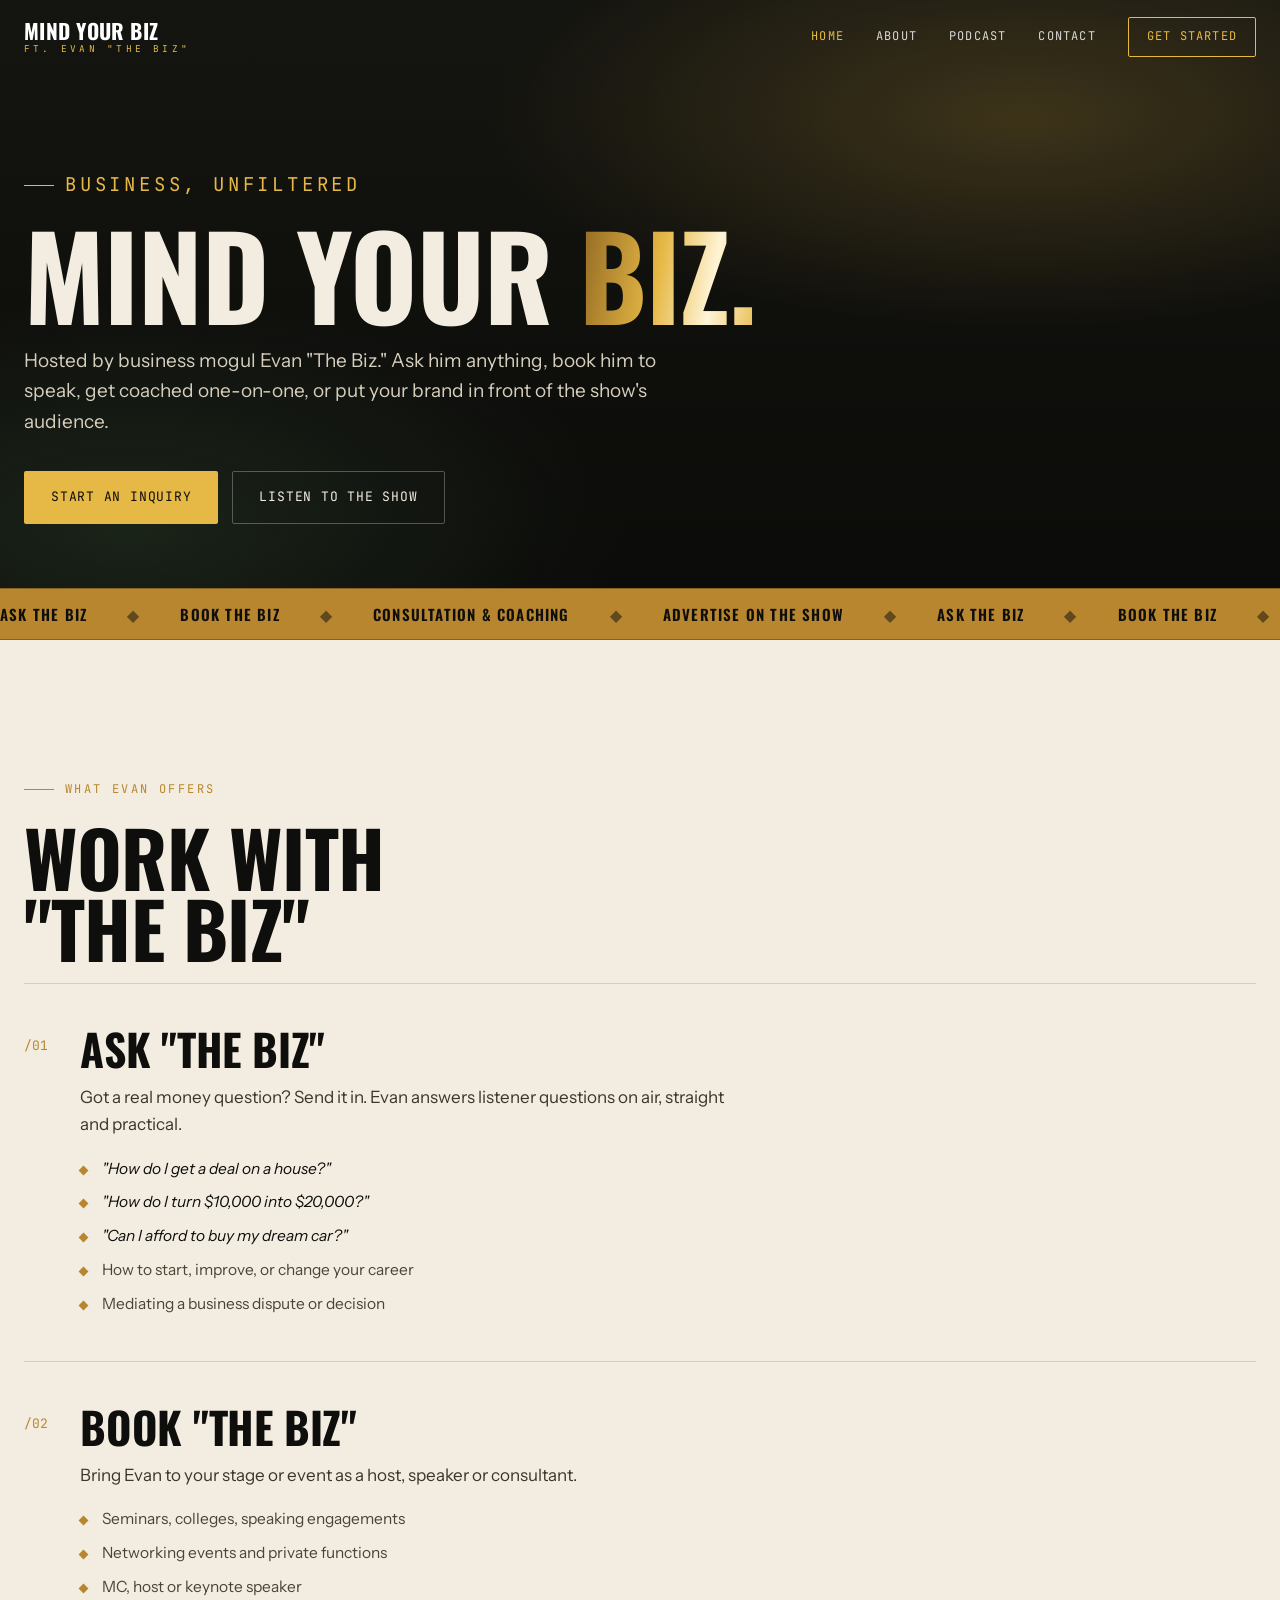
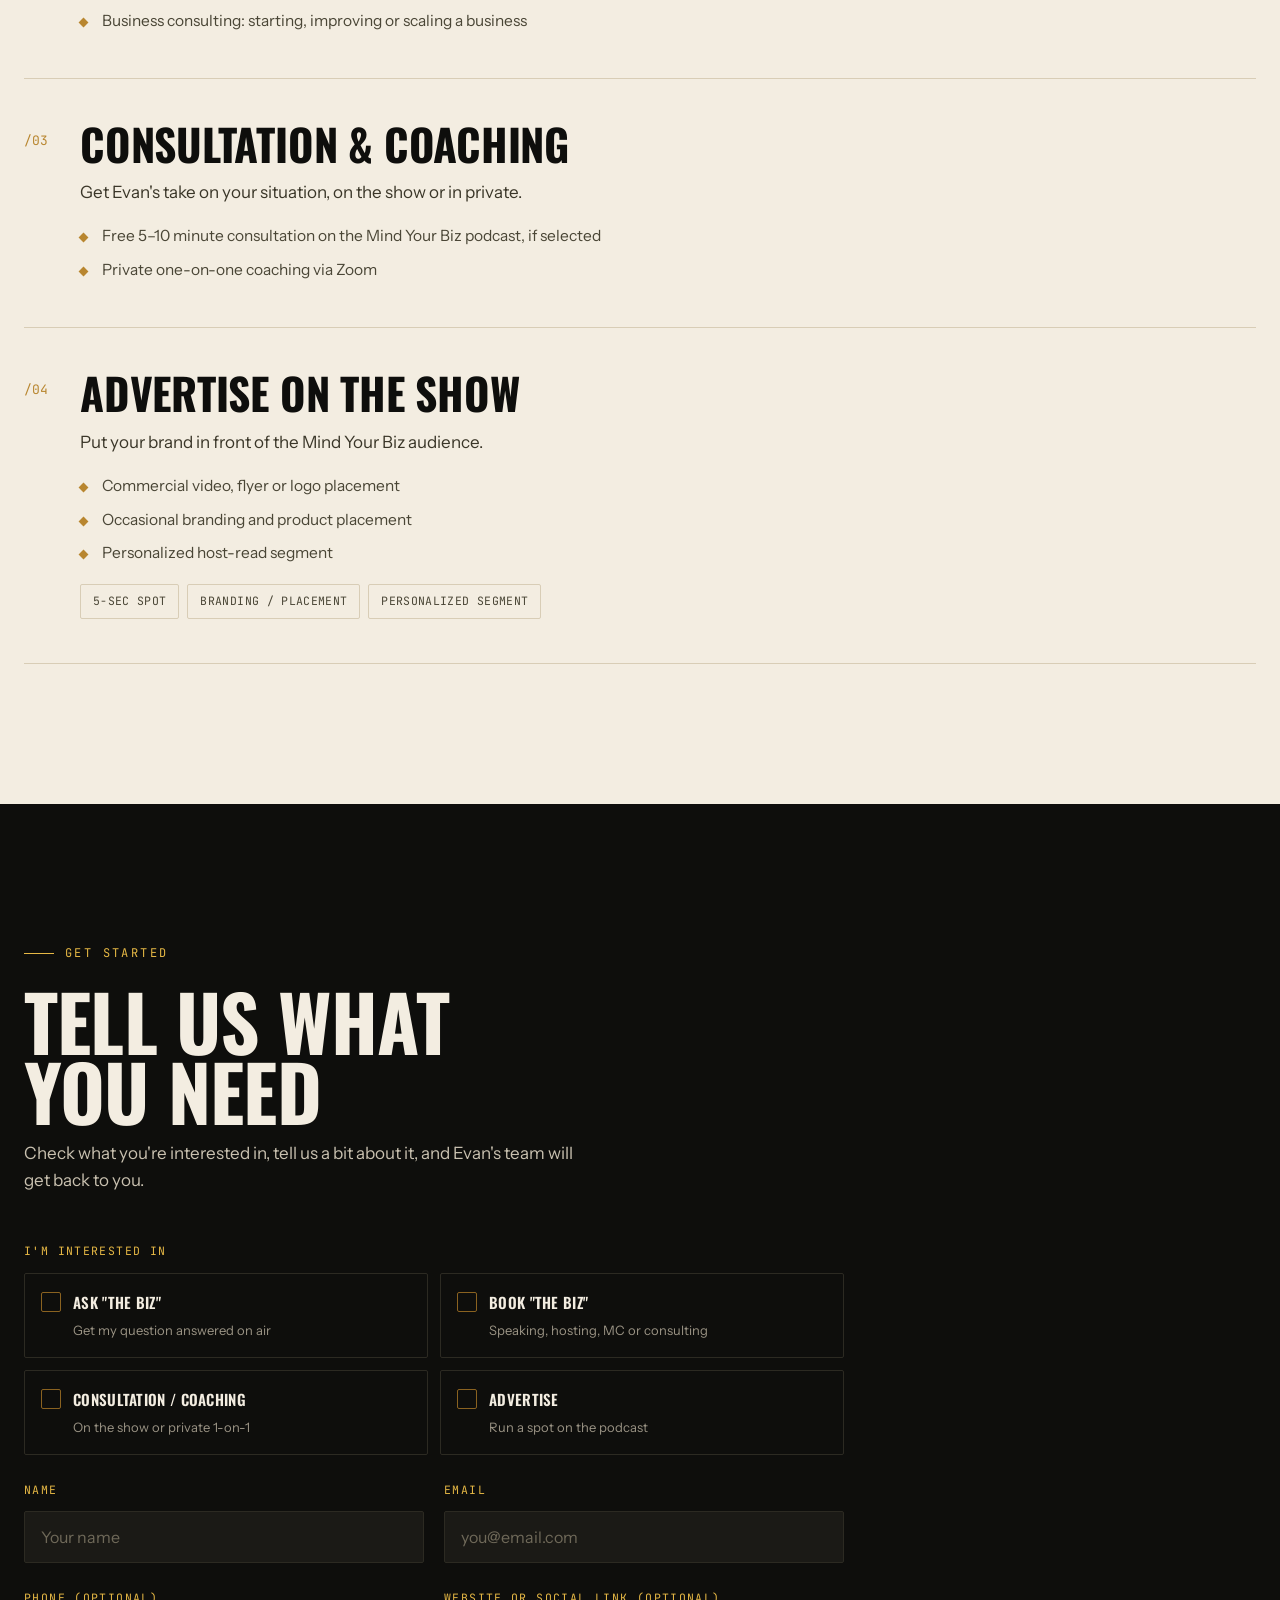
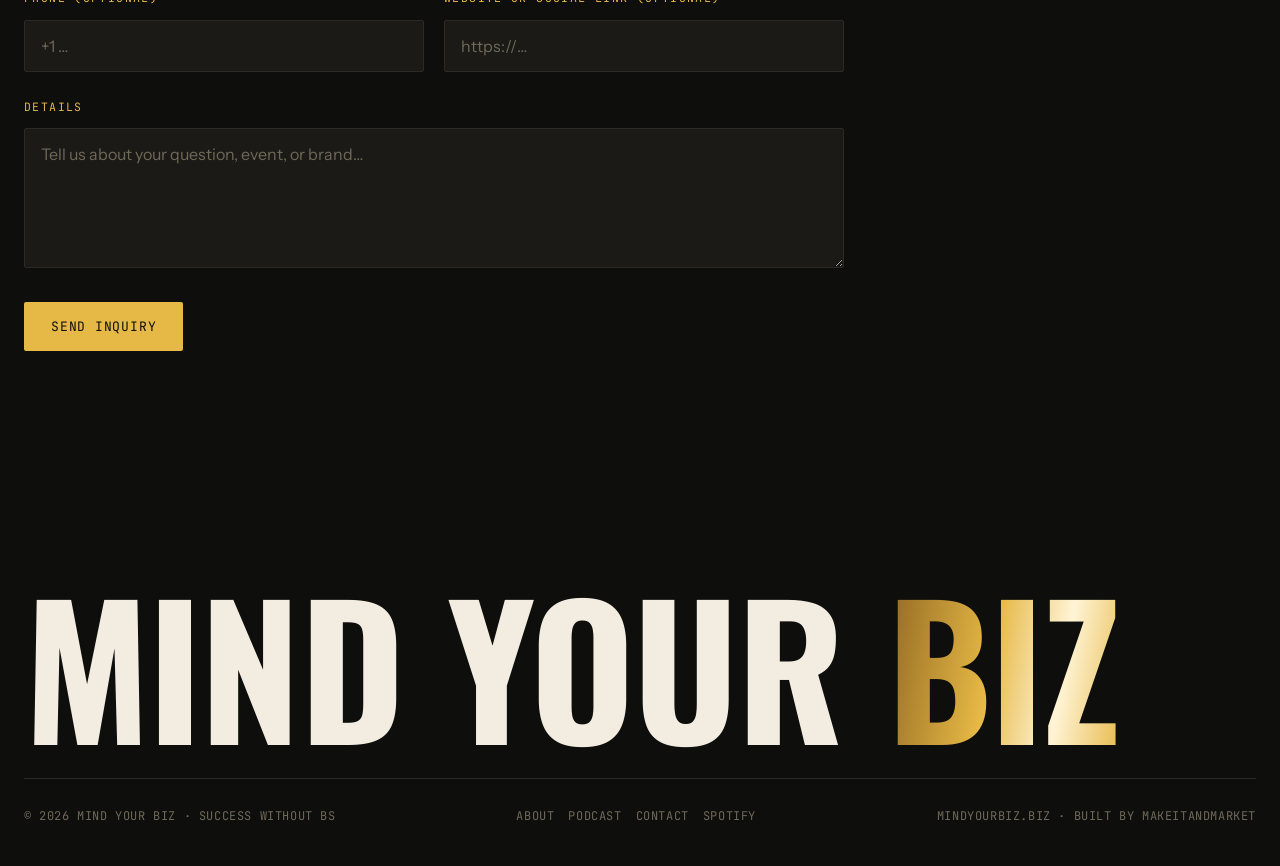
==== index.html @ 787d03f3 "add site files" ====
<!DOCTYPE html>
<!--
  Mind Your Biz
  Developed by onojathebuilder, github.com/OnojaTheBuilder
  Delivered via makeitandmarket
-->
<html lang="en">
<head>
<meta charset="UTF-8">
<meta name="viewport" content="width=device-width, initial-scale=1">
<title>Mind Your Biz — ft. Evan "The Biz" · Success Without BS</title>
<meta name="description" content="Ask, book, or advertise with Evan &quot;The Biz.&quot; Business coaching, speaking, consultation and podcast advertising from the Mind Your Biz podcast.">
<meta property="og:title" content="Mind Your Biz — ft. Evan &quot;The Biz&quot;">
<meta property="og:description" content="Success Without BS. Ask, book, consult or advertise with Evan &quot;The Biz.&quot;">
<meta property="og:image" content="https://static.wixstatic.com/media/0b9f28_b59ee1ed6e56425480d14218bd58b062~mv2.png">
<meta property="og:url" content="https://mindyourbiz.biz">
<link rel="preconnect" href="https://fonts.googleapis.com">
<link rel="preconnect" href="https://fonts.gstatic.com" crossorigin>
<link href="https://fonts.googleapis.com/css2?family=Oswald:wght@400;500;600;700&family=Instrument+Sans:ital,wght@0,400;0,500;0,600;1,400&family=JetBrains+Mono:wght@400;500&display=swap" rel="stylesheet">
<link rel="stylesheet" href="styles.css">
</head>
<body>

<header id="hdr">
  <div class="wrap nav">
    <a href="index.html" class="brand-mark"><span class="m">Mind Your Biz</span><span class="s">FT. EVAN "THE BIZ"</span></a>
    <nav class="nav-links" id="menu">
      <a href="index.html" class="active">Home</a>
      <a href="about.html">About</a>
      <a href="podcast.html">Podcast</a>
      <a href="contact.html">Contact</a>
      <a class="nav-cta" href="#inquire">Get Started</a>
    </nav>
    <button class="burger" aria-label="Menu" aria-expanded="false">☰</button>
  </div>
</header>

<main>

  <!-- HERO -->
  <section class="page-hero" style="padding-bottom:64px">
    <div class="wrap">
      <p class="eyebrow">Business, Unfiltered</p>
      <h1>Mind Your <span class="foil">Biz.</span></h1>
      <p>Hosted by business mogul Evan "The Biz." Ask him anything, book him to speak, get coached one-on-one, or put your brand in front of the show's audience.</p>
      <div style="margin-top:34px;display:flex;gap:14px;flex-wrap:wrap">
        <a class="btn btn-gold" href="#inquire">Start An Inquiry</a>
        <a class="btn btn-line" href="podcast.html">Listen To The Show</a>
      </div>
    </div>
  </section>

  <div class="marq">
    <div class="marq-t" id="marq">
      <span>Ask The Biz</span><span class="sep">◆</span><span>Book The Biz</span><span class="sep">◆</span><span>Consultation &amp; Coaching</span><span class="sep">◆</span><span>Advertise On The Show</span><span class="sep">◆</span>
    </div>
  </div>

  <!-- OFFERINGS -->
  <section class="blk">
    <div class="wrap">
      <div class="rise" style="margin-bottom:20px">
        <p class="eyebrow">What Evan Offers</p>
        <h2>Work With<br>"The Biz"</h2>
      </div>

      <div class="offers">
        <div class="offer rise">
          <span class="onum">/01</span>
          <div>
            <h3>Ask "The Biz"</h3>
            <p class="lede">Got a real money question? Send it in. Evan answers listener questions on air, straight and practical.</p>
            <ul>
              <li><span class="q">"How do I get a deal on a house?"</span></li>
              <li><span class="q">"How do I turn $10,000 into $20,000?"</span></li>
              <li><span class="q">"Can I afford to buy my dream car?"</span></li>
              <li>How to start, improve, or change your career</li>
              <li>Mediating a business dispute or decision</li>
            </ul>
          </div>
        </div>

        <div class="offer rise">
          <span class="onum">/02</span>
          <div>
            <h3>Book "The Biz"</h3>
            <p class="lede">Bring Evan to your stage or event as a host, speaker or consultant.</p>
            <ul>
              <li>Seminars, colleges, speaking engagements</li>
              <li>Networking events and private functions</li>
              <li>MC, host or keynote speaker</li>
              <li>Business consulting: starting, improving or scaling a business</li>
            </ul>
          </div>
        </div>

        <div class="offer rise">
          <span class="onum">/03</span>
          <div>
            <h3>Consultation &amp; Coaching</h3>
            <p class="lede">Get Evan's take on your situation, on the show or in private.</p>
            <ul>
              <li>Free 5–10 minute consultation on the Mind Your Biz podcast, if selected</li>
              <li>Private one-on-one coaching via Zoom</li>
            </ul>
          </div>
        </div>

        <div class="offer rise">
          <span class="onum">/04</span>
          <div>
            <h3>Advertise On The Show</h3>
            <p class="lede">Put your brand in front of the Mind Your Biz audience.</p>
            <ul>
              <li>Commercial video, flyer or logo placement</li>
              <li>Occasional branding and product placement</li>
              <li>Personalized host-read segment</li>
            </ul>
            <div class="tiers">
              <span>5-sec spot</span><span>Branding / placement</span><span>Personalized segment</span>
            </div>
          </div>
        </div>
      </div>
    </div>
  </section>

  <!-- INQUIRY FORM -->
  <section class="blk inquiry" id="inquire">
    <div class="wrap">
      <div class="rise">
        <p class="eyebrow">Get Started</p>
        <h2>Tell Us What<br>You Need</h2>
        <p class="intro">Check what you're interested in, tell us a bit about it, and Evan's team will get back to you.</p>
      </div>

      <!-- Netlify Forms: data-netlify enables capture; the hidden honeypot blocks spam. -->
      <form name="inquiry" method="POST" data-netlify="true" netlify-honeypot="bot-field" class="form-grid rise" id="inquiryForm">
        <input type="hidden" name="form-name" value="inquiry">
        <p style="display:none"><label>Don't fill this out: <input name="bot-field"></label></p>

        <div>
          <span class="checks-label">I'm interested in</span>
          <div class="checks">
            <label class="check"><input type="checkbox" name="interest" value="Ask The Biz"><span><span class="ct">Ask "The Biz"</span><span class="cs">Get my question answered on air</span></span></label>
            <label class="check"><input type="checkbox" name="interest" value="Book The Biz"><span><span class="ct">Book "The Biz"</span><span class="cs">Speaking, hosting, MC or consulting</span></span></label>
            <label class="check"><input type="checkbox" name="interest" value="Consultation / Coaching"><span><span class="ct">Consultation / Coaching</span><span class="cs">On the show or private 1-on-1</span></span></label>
            <label class="check"><input type="checkbox" name="interest" value="Advertise On The Show"><span><span class="ct">Advertise</span><span class="cs">Run a spot on the podcast</span></span></label>
          </div>
        </div>

        <div class="two">
          <div class="field"><label for="name">Name</label><input type="text" id="name" name="name" placeholder="Your name" required></div>
          <div class="field"><label for="email">Email</label><input type="email" id="email" name="email" placeholder="you@email.com" required></div>
        </div>

        <div class="two">
          <div class="field"><label for="phone">Phone (optional)</label><input type="tel" id="phone" name="phone" placeholder="+1 …"></div>
          <div class="field"><label for="link">Website or social link (optional)</label><input type="url" id="link" name="link" placeholder="https://…"></div>
        </div>

        <div class="field"><label for="message">Details</label><textarea id="message" name="message" placeholder="Tell us about your question, event, or brand…" required></textarea></div>

        <div>
          <button class="btn btn-gold" type="submit">Send Inquiry</button>
          <p class="form-note" id="formNote"></p>
        </div>
      </form>
    </div>
  </section>

</main>

<footer>
  <div class="wrap">
    <div class="foot-huge">Mind Your <span class="foil">Biz</span></div>
    <div class="foot-row">
      <span>© <span id="yr"></span> Mind Your Biz · Success Without BS</span>
      <div class="foot-social">
        <a href="about.html">About</a>
        <a href="podcast.html">Podcast</a>
        <a href="contact.html">Contact</a>
        <a href="https://open.spotify.com/show/27Ph3D6W7KRR07Gb6TR6Oi" target="_blank" rel="noopener">Spotify</a>
      </div>
      <span>mindyourbiz.biz · built by <a href="https://makeitandmarket.com" target="_blank" rel="noopener">makeitandmarket</a></span>
    </div>
  </div>
</footer>

<script src="app.js"></script>
</body>
</html>
---- styles.css ----
:root{
  --ivory:#f3ede1;
  --ivory-2:#eae1cf;
  --ink:#0e0e0c;
  --ink-soft:#1b1a16;
  --gold:#b8862f;
  --gold-bright:#e6b845;
  --gold-deep:#8a6220;
  --mute:#6f6959;
  --hair:#d8cdb6;
  --hair-dark:#2c2a22;
}
*{margin:0;padding:0;box-sizing:border-box}
html{scroll-behavior:smooth}
::selection{background:var(--gold);color:var(--ink)}
body{background:var(--ivory);color:var(--ink);font-family:'Instrument Sans',sans-serif;font-size:17px;line-height:1.6;-webkit-font-smoothing:antialiased;overflow-x:hidden}
a{color:inherit;text-decoration:none}
.wrap{width:min(1280px,100% - 48px);margin-inline:auto}
.disp{font-family:'Oswald',sans-serif;text-transform:uppercase;font-weight:700;line-height:.92}
.mono{font-family:'JetBrains Mono',monospace}

.foil{
  background:linear-gradient(100deg,var(--gold-deep) 0%,var(--gold-bright) 20%,#fff4d6 32%,var(--gold-bright) 44%,var(--gold-deep) 70%,var(--gold-bright) 100%);
  background-size:250% 100%;-webkit-background-clip:text;background-clip:text;-webkit-text-fill-color:transparent;color:transparent;animation:foil 6s linear infinite;
}
@keyframes foil{to{background-position:-250% 0}}
@media(prefers-reduced-motion:reduce){.foil{animation:none;background-position:0 0}}

/* nav */
header{position:fixed;inset:0 0 auto 0;z-index:60;transition:background .35s,box-shadow .35s}
.nav{display:flex;align-items:center;justify-content:space-between;height:74px}
.brand-mark{display:flex;flex-direction:column;line-height:1}
.brand-mark .m{font-family:'Oswald',sans-serif;font-weight:700;text-transform:uppercase;font-size:21px;letter-spacing:.02em;color:#fff}
.brand-mark .s{font-family:'JetBrains Mono',monospace;font-size:9.5px;letter-spacing:.34em;color:var(--gold-bright);margin-top:3px}
header.scrolled .brand-mark .m,header.solid .brand-mark .m{color:var(--ink)}
.nav-links{display:flex;gap:32px;align-items:center}
.nav-links a{font-family:'JetBrains Mono',monospace;font-size:12px;letter-spacing:.1em;text-transform:uppercase;color:rgba(255,255,255,.82);transition:color .2s}
.nav-links a:hover,.nav-links a.active{color:var(--gold-bright)}
header.scrolled .nav-links a,header.solid .nav-links a{color:var(--mute)}
header.scrolled .nav-links a:hover,header.solid .nav-links a:hover,header.scrolled .nav-links a.active,header.solid .nav-links a.active{color:var(--gold)}
.nav-cta{border:1px solid var(--gold-bright);color:var(--gold-bright)!important;padding:9px 18px;border-radius:2px}
.nav-cta:hover{background:var(--gold-bright);color:var(--ink)!important}
header.scrolled,header.solid{background:rgba(243,237,225,.9);backdrop-filter:blur(12px);box-shadow:0 1px 0 var(--hair)}
header.scrolled .nav-cta,header.solid .nav-cta{border-color:var(--gold);color:var(--gold)!important}
header.scrolled .nav-cta:hover,header.solid .nav-cta:hover{background:var(--gold);color:var(--ivory)!important}
.burger{display:none;background:none;border:0;color:#fff;font-size:22px;cursor:pointer}
header.scrolled .burger,header.solid .burger{color:var(--ink)}
@media(max-width:840px){
  .nav-links{display:none;position:fixed;inset:74px 0 auto 0;flex-direction:column;gap:0;background:var(--ink);padding:10px 24px 26px}
  .nav-links.open{display:flex}
  .nav-links.open a{color:var(--ivory);padding:15px 0;border-bottom:1px solid var(--hair-dark);font-size:14px}
  .nav-links.open .nav-cta{border:0;color:var(--gold-bright)!important;padding:15px 0}
  .burger{display:block}
}

/* buttons */
.btn{display:inline-flex;align-items:center;gap:10px;font-family:'JetBrains Mono',monospace;font-size:13px;letter-spacing:.06em;text-transform:uppercase;padding:15px 26px;border-radius:2px;transition:all .25s;cursor:pointer;border:1px solid transparent}
.btn-gold{background:var(--gold-bright);color:var(--ink)}
.btn-gold:hover{background:#f2ca62;transform:translateY(-2px)}
.btn-line{border-color:rgba(255,255,255,.28);color:var(--ivory)}
.btn-line:hover{border-color:var(--gold-bright);color:var(--gold-bright)}
.btn-dark{background:var(--ink);color:var(--gold-bright)}
.btn-dark:hover{background:var(--gold);color:var(--ink)}

/* section shell */
section.blk{padding:clamp(84px,11vw,140px) 0}
.eyebrow{font-family:'JetBrains Mono',monospace;font-size:12px;letter-spacing:.2em;text-transform:uppercase;color:var(--gold);display:flex;align-items:center;gap:11px;margin-bottom:22px}
.eyebrow::before{content:"";width:30px;height:1px;background:var(--gold)}
h2{font-family:'Oswald',sans-serif;font-weight:700;text-transform:uppercase;font-size:clamp(38px,6vw,78px);line-height:.92;letter-spacing:-.01em}

/* page hero (interior, shorter) */
.page-hero{position:relative;background:var(--ink);color:var(--ivory);padding:150px 0 70px;overflow:hidden}
.page-hero::before{content:"";position:absolute;inset:0;background:radial-gradient(70% 60% at 80% 20%,rgba(230,184,69,.2),transparent 60%),radial-gradient(60% 60% at 10% 90%,rgba(60,90,60,.3),transparent 65%),linear-gradient(180deg,#141410,#0b0b09)}
.page-hero .wrap{position:relative;z-index:2}
.page-hero .eyebrow{color:var(--gold-bright)}
.page-hero .eyebrow::before{background:var(--gold-bright)}
.page-hero h1{font-family:'Oswald',sans-serif;font-weight:700;text-transform:uppercase;line-height:.9;letter-spacing:-.01em;font-size:clamp(52px,9vw,120px)}
.page-hero p{color:#d7cfbe;max-width:52ch;margin-top:20px;font-size:clamp(16px,1.6vw,19px)}

/* marquee */
.marq{background:var(--gold);color:var(--ink);overflow:hidden;border-block:1px solid var(--gold-deep)}
.marq-t{display:flex;gap:40px;white-space:nowrap;width:max-content;padding:13px 0;animation:slide 30s linear infinite;font-family:'Oswald',sans-serif;text-transform:uppercase;font-weight:600;font-size:15px;letter-spacing:.08em}
.marq-t .sep{opacity:.5}
@keyframes slide{to{transform:translateX(-50%)}}
@media(prefers-reduced-motion:reduce){.marq-t{animation:none}}

/* footer */
footer{background:var(--ink);color:var(--ivory);padding:76px 0 40px}
.foot-huge{font-family:'Oswald',sans-serif;font-weight:700;text-transform:uppercase;font-size:clamp(56px,14vw,200px);line-height:.82;letter-spacing:-.01em}
.foot-row{display:flex;justify-content:space-between;flex-wrap:wrap;gap:20px;margin-top:40px;padding-top:28px;border-top:1px solid var(--hair-dark);font-family:'JetBrains Mono',monospace;font-size:12px;letter-spacing:.05em;text-transform:uppercase;color:var(--mute)}
.foot-row a:hover{color:var(--gold-bright)}
.foot-social{display:flex;gap:14px}

/* reveal */
.rise{opacity:0;transform:translateY(30px);transition:opacity .8s cubic-bezier(.2,.7,.2,1),transform .8s cubic-bezier(.2,.7,.2,1)}
.rise.in{opacity:1;transform:none}
.rise.d1{transition-delay:.08s}.rise.d2{transition-delay:.16s}.rise.d3{transition-delay:.24s}
@media(prefers-reduced-motion:reduce){.rise{opacity:1!important;transform:none!important}}

/* ---- offerings (home) ---- */
.offers{display:grid;grid-template-columns:1fr;gap:0}
.offer{display:grid;grid-template-columns:auto 1fr;gap:32px;padding:44px 0;border-top:1px solid var(--hair);align-items:start}
.offer:last-child{border-bottom:1px solid var(--hair)}
.offer .onum{font-family:'JetBrains Mono',monospace;font-size:13px;color:var(--gold);padding-top:8px}
.offer h3{font-family:'Oswald',sans-serif;font-weight:700;text-transform:uppercase;font-size:clamp(26px,3.4vw,44px);line-height:.98;letter-spacing:-.005em}
.offer .lede{color:#3a3628;margin-top:14px;max-width:60ch}
.offer ul{list-style:none;margin-top:18px;display:flex;flex-direction:column;gap:9px;max-width:62ch}
.offer li{position:relative;padding-left:22px;color:#4a4636;font-size:15.5px}
.offer li::before{content:"";position:absolute;left:0;top:10px;width:7px;height:7px;background:var(--gold);transform:rotate(45deg)}
.offer li .q{font-style:italic;color:var(--ink)}
.tiers{display:flex;flex-wrap:wrap;gap:8px;margin-top:18px}
.tiers span{font-family:'JetBrains Mono',monospace;font-size:11.5px;text-transform:uppercase;letter-spacing:.03em;border:1px solid var(--hair);color:#4a4636;padding:7px 12px;border-radius:2px}
@media(max-width:640px){.offer{grid-template-columns:1fr;gap:10px}.offer .onum{padding-top:0}}

/* ---- inquiry form ---- */
.inquiry{background:var(--ink);color:var(--ivory)}
.inquiry .eyebrow{color:var(--gold-bright)}
.inquiry .eyebrow::before{background:var(--gold-bright)}
.inquiry h2{color:var(--ivory)}
.inquiry .intro{color:#c9c1b0;max-width:52ch;margin-top:14px}
.form-grid{margin-top:48px;display:grid;grid-template-columns:1fr;gap:26px;max-width:820px}
.field label,.checks-label{display:block;font-family:'JetBrains Mono',monospace;font-size:11.5px;letter-spacing:.12em;text-transform:uppercase;color:var(--gold-bright);margin-bottom:12px}
.field input,.field textarea{width:100%;background:var(--ink-soft);border:1px solid var(--hair-dark);color:var(--ivory);padding:15px 16px;border-radius:2px;font-family:'Instrument Sans';font-size:16px}
.field input:focus,.field textarea:focus{outline:none;border-color:var(--gold-bright)}
.field input::placeholder,.field textarea::placeholder{color:#6f6959}
.field textarea{resize:vertical;min-height:140px}
.two{display:grid;grid-template-columns:1fr 1fr;gap:20px}
@media(max-width:640px){.two{grid-template-columns:1fr}}
.checks{display:grid;grid-template-columns:1fr 1fr;gap:12px}
@media(max-width:640px){.checks{grid-template-columns:1fr}}
.check{display:flex;align-items:flex-start;gap:12px;border:1px solid var(--hair-dark);padding:16px;border-radius:2px;cursor:pointer;transition:border-color .2s,background .2s}
.check:hover{border-color:var(--gold-deep)}
.check input{appearance:none;-webkit-appearance:none;width:20px;height:20px;border:1px solid var(--gold-deep);border-radius:2px;flex:none;margin-top:2px;cursor:pointer;position:relative;transition:all .2s}
.check input:checked{background:var(--gold-bright);border-color:var(--gold-bright)}
.check input:checked::after{content:"✓";position:absolute;inset:0;display:flex;align-items:center;justify-content:center;color:var(--ink);font-size:13px;font-weight:700}
.check:has(input:checked){border-color:var(--gold-bright);background:rgba(230,184,69,.06)}
.check .ct{font-family:'Oswald',sans-serif;font-weight:600;text-transform:uppercase;font-size:15px;letter-spacing:.02em;line-height:1.1}
.check .cs{display:block;font-family:'Instrument Sans';font-weight:400;text-transform:none;letter-spacing:0;color:#9a9384;font-size:13px;margin-top:3px}
.form-note{font-family:'JetBrains Mono',monospace;font-size:12px;color:var(--gold-bright);margin-top:8px;min-height:16px}

/* ---- about ---- */
.about{display:grid;grid-template-columns:1fr;gap:52px}
@media(min-width:920px){.about{grid-template-columns:1.15fr .85fr;gap:76px;align-items:center}}
.about p{color:#3a3628;margin-top:22px;max-width:54ch}
.about .lead{font-size:clamp(19px,2vw,24px);font-weight:400;color:var(--ink);line-height:1.4}
.about .lead b{font-weight:600}
.stat-row{display:flex;gap:40px;flex-wrap:wrap;margin-top:42px;padding-top:34px;border-top:1px solid var(--hair)}
.stat b{font-family:'Oswald',sans-serif;font-weight:700;font-size:clamp(38px,4.6vw,58px);line-height:1;display:block;color:var(--gold)}
.stat small{font-family:'JetBrains Mono',monospace;font-size:10.5px;letter-spacing:.12em;text-transform:uppercase;color:var(--mute);margin-top:8px;display:block}
.portrait{position:relative;aspect-ratio:4/5;overflow:hidden;background:var(--ink);border:1px solid var(--hair)}
.portrait img{width:100%;height:100%;object-fit:cover;object-position:top center}
.portrait .frame{position:absolute;inset:12px;border:1px solid rgba(230,184,69,.5);pointer-events:none;z-index:2}
.portrait figcaption{position:absolute;z-index:3;left:0;bottom:0;background:var(--gold-bright);color:var(--ink);font-family:'Oswald',sans-serif;font-weight:600;text-transform:uppercase;font-size:13px;letter-spacing:.06em;padding:8px 15px}
.chips{display:flex;flex-wrap:wrap;gap:8px;margin-top:30px}
.chips span{font-family:'JetBrains Mono',monospace;font-size:11.5px;text-transform:uppercase;letter-spacing:.03em;border:1px solid var(--hair);color:#4a4636;padding:7px 13px;border-radius:2px}

/* ---- podcast ---- */
.eps{margin-top:8px;display:grid;gap:0}
.ep{display:grid;grid-template-columns:auto 1fr auto auto;gap:26px;align-items:center;padding:26px 4px;border-top:1px solid var(--hair-dark);text-align:left;transition:padding-left .3s,background .3s}
.ep:last-child{border-bottom:1px solid var(--hair-dark)}
.ep:hover{padding-left:20px;background:linear-gradient(90deg,rgba(230,184,69,.06),transparent)}
.ep .num{font-family:'JetBrains Mono',monospace;font-size:12px;color:var(--gold-bright)}
.ep .title{font-family:'Oswald',sans-serif;font-weight:600;text-transform:uppercase;font-size:clamp(19px,2.3vw,27px);line-height:1.02;letter-spacing:.01em}
.ep .title .latest{display:inline-block;font-family:'JetBrains Mono',monospace;font-size:9.5px;letter-spacing:.12em;color:var(--ink);background:var(--gold-bright);padding:3px 8px;border-radius:2px;vertical-align:middle;margin-left:10px;transform:translateY(-3px)}
.ep .meta{font-family:'JetBrains Mono',monospace;font-size:12px;color:var(--mute);white-space:nowrap}
.ep .go{width:44px;height:44px;border:1px solid var(--hair-dark);border-radius:50%;display:flex;align-items:center;justify-content:center;transition:all .25s;flex:none}
.ep .go svg{width:14px;height:14px;fill:var(--gold-bright);transform:translateX(1px)}
.ep:hover .go{background:var(--gold-bright);border-color:var(--gold-bright)}
.ep:hover .go svg{fill:var(--ink)}
@media(max-width:720px){.ep{grid-template-columns:auto 1fr auto;gap:16px}.ep .meta{display:none}}
.player{margin-top:56px}
.player iframe{border-radius:12px;display:block}
.platforms{display:flex;gap:12px;flex-wrap:wrap;margin-top:34px}
.platforms a{font-family:'JetBrains Mono',monospace;font-size:12px;letter-spacing:.05em;text-transform:uppercase;border:1px solid var(--hair);color:var(--ink);padding:12px 20px;border-radius:2px;transition:all .25s}
.platforms a:hover{border-color:var(--gold);color:var(--gold)}

/* ---- contact ---- */
.contact-grid{display:grid;grid-template-columns:1fr;gap:48px}
@media(min-width:920px){.contact-grid{grid-template-columns:.8fr 1.2fr;gap:70px}}
.contact-detail{font-family:'JetBrains Mono',monospace;font-size:13px;letter-spacing:.03em;color:var(--mute);text-transform:uppercase;margin-top:8px}
.contact-detail a{color:var(--gold)}
.contact-block{margin-top:34px}
.contact-block .lbl{font-family:'JetBrains Mono',monospace;font-size:11px;letter-spacing:.14em;text-transform:uppercase;color:var(--mute)}
.contact-block .val{font-family:'Oswald',sans-serif;font-weight:600;text-transform:uppercase;font-size:22px;margin-top:6px}
.contact-block .val a:hover{color:var(--gold)}
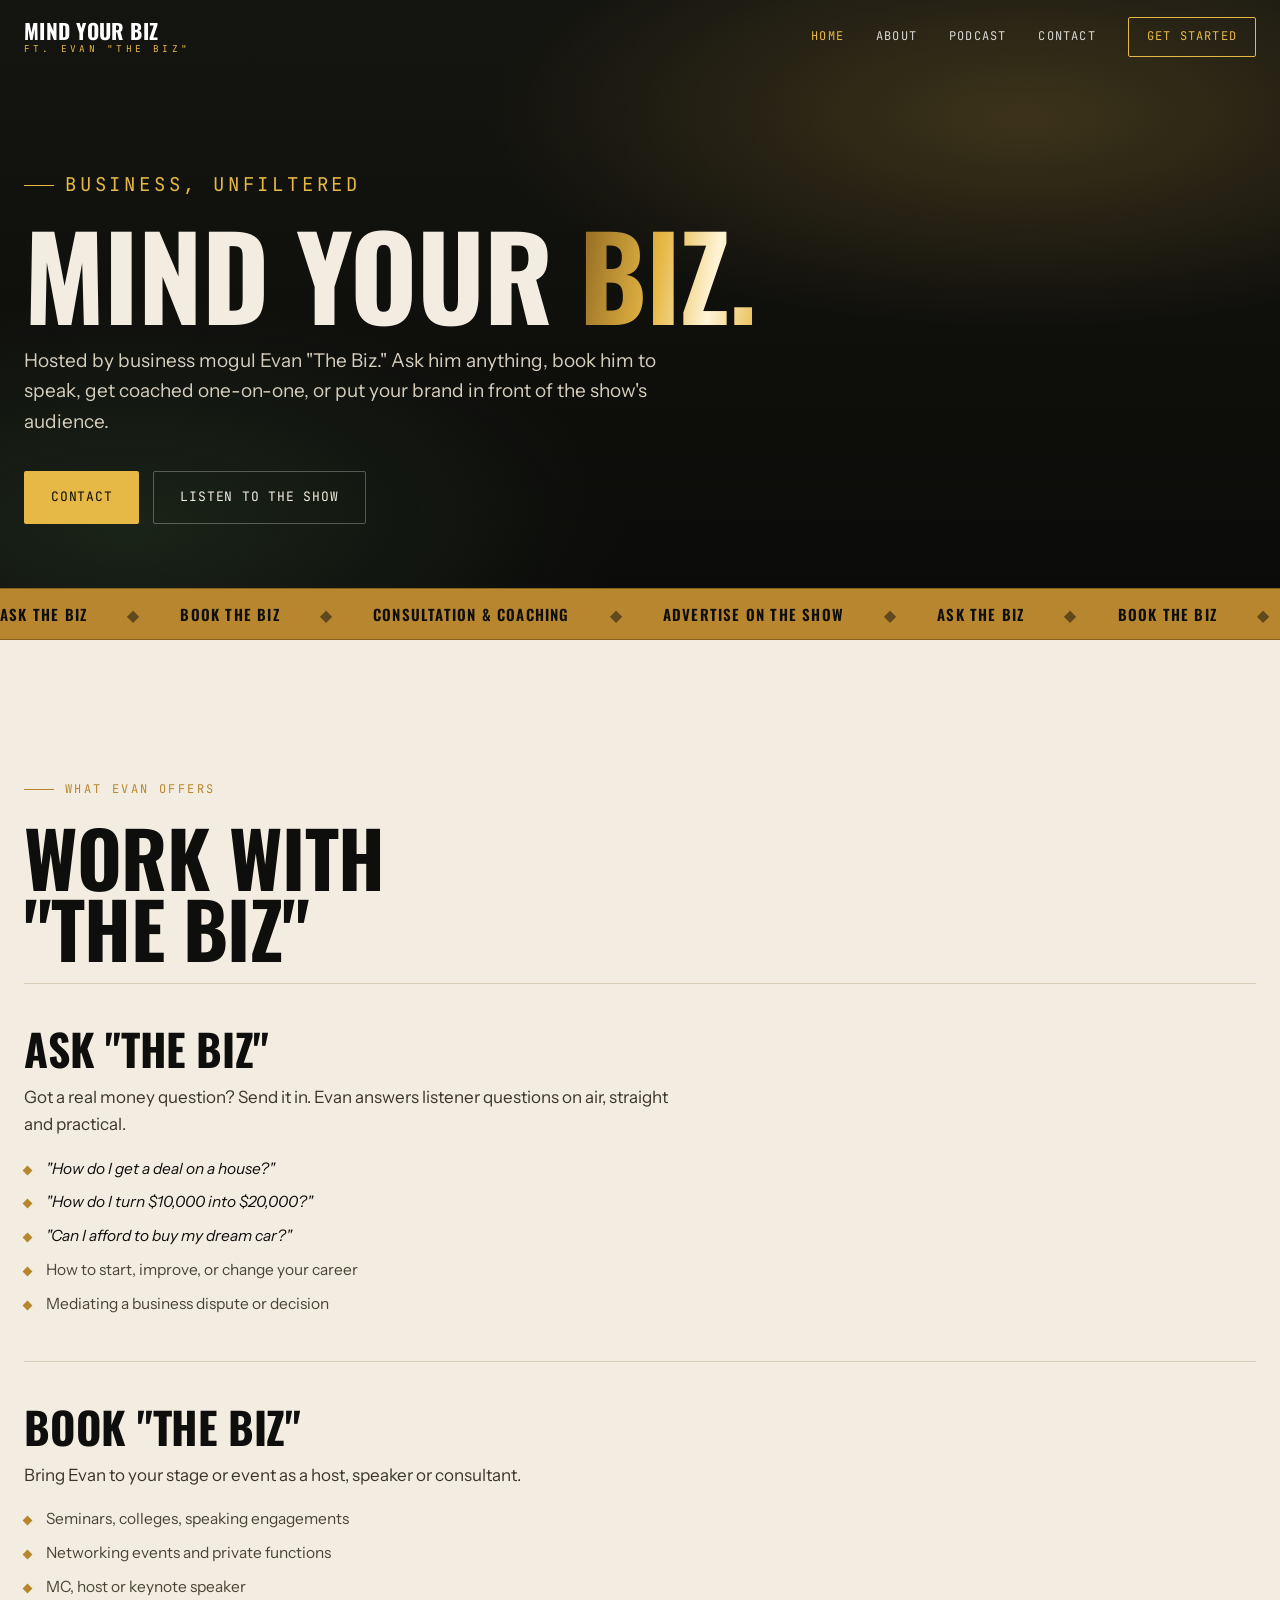
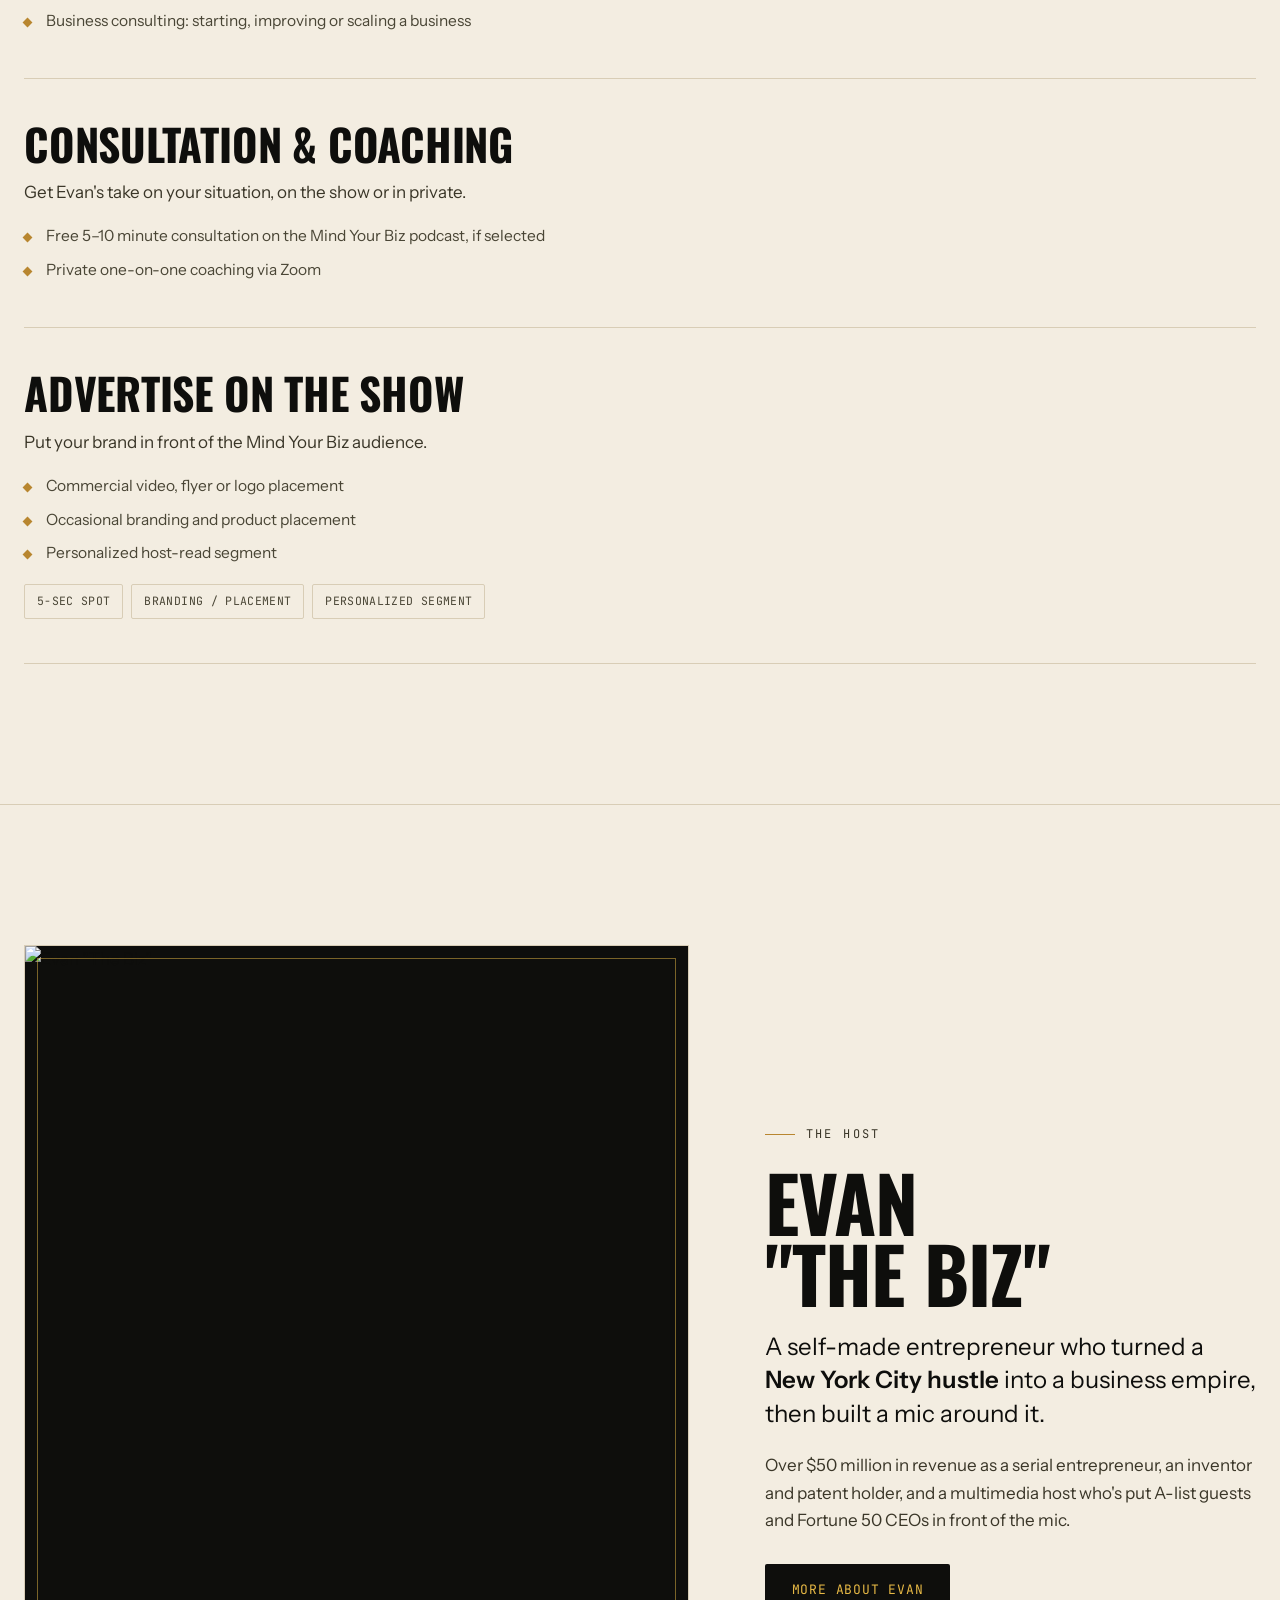
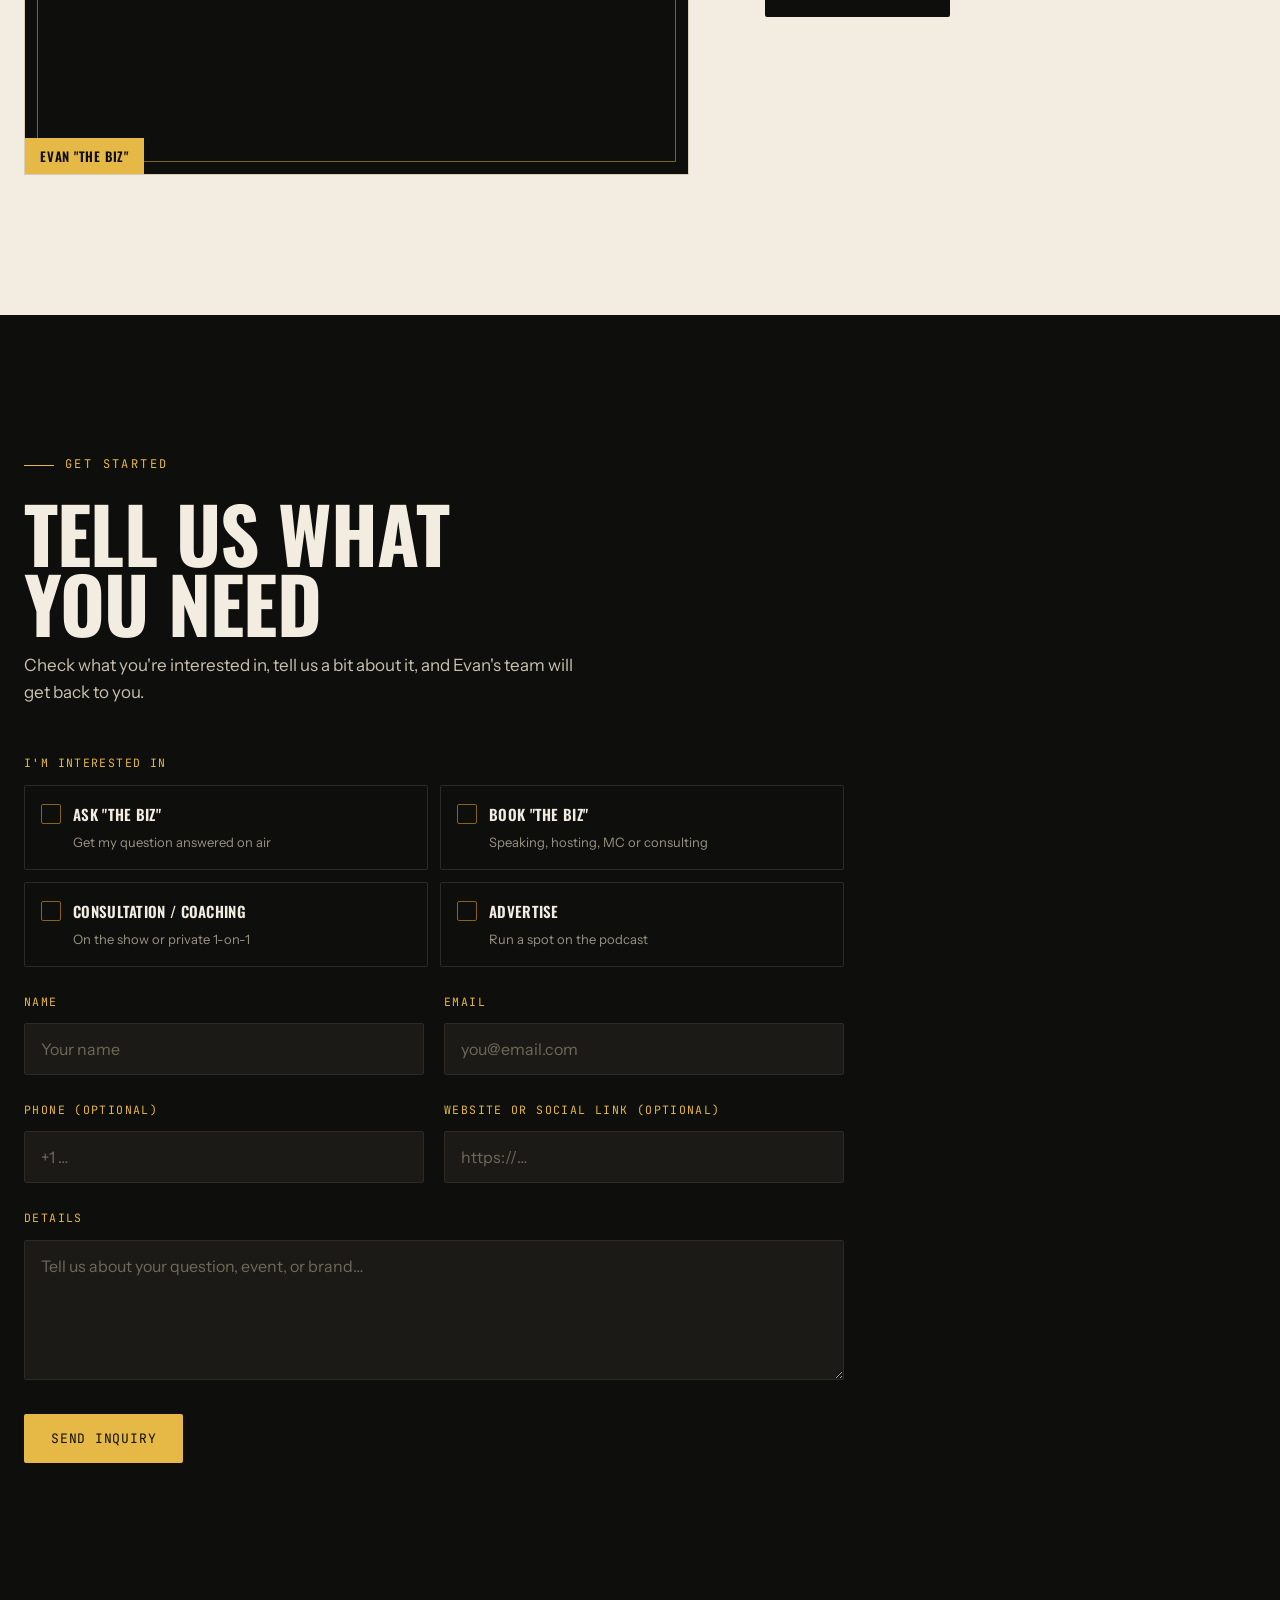
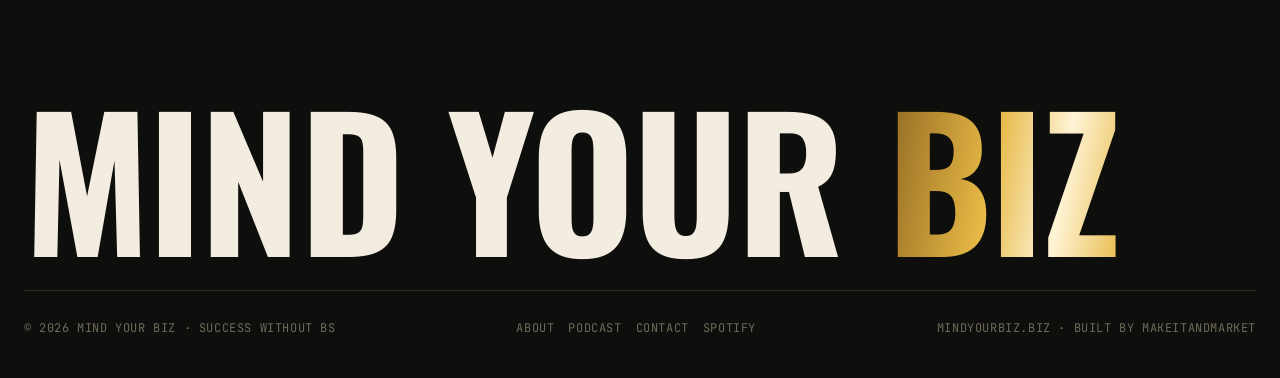
==== commit 9703d028: "Add favicon and update button text in index.html" ====
--- a/index.html
+++ b/index.html
@@ -14,6 +14,9 @@
 <meta property="og:description" content="Success Without BS. Ask, book, consult or advertise with Evan &quot;The Biz.&quot;">
 <meta property="og:image" content="https://static.wixstatic.com/media/0b9f28_b59ee1ed6e56425480d14218bd58b062~mv2.png">
 <meta property="og:url" content="https://mindyourbiz.biz">
+<link rel="icon" href="/favicon.svg" type="image/svg+xml">
+<link rel="icon" href="/favicon.ico" sizes="any">
+<link rel="apple-touch-icon" href="/apple-touch-icon.png">
 <link rel="preconnect" href="https://fonts.googleapis.com">
 <link rel="preconnect" href="https://fonts.gstatic.com" crossorigin>
 <link href="https://fonts.googleapis.com/css2?family=Oswald:wght@400;500;600;700&family=Instrument+Sans:ital,wght@0,400;0,500;0,600;1,400&family=JetBrains+Mono:wght@400;500&display=swap" rel="stylesheet">
@@ -44,7 +47,7 @@
       <h1>Mind Your <span class="foil">Biz.</span></h1>
       <p>Hosted by business mogul Evan "The Biz." Ask him anything, book him to speak, get coached one-on-one, or put your brand in front of the show's audience.</p>
       <div style="margin-top:34px;display:flex;gap:14px;flex-wrap:wrap">
-        <a class="btn btn-gold" href="#inquire">Start An Inquiry</a>
+        <a class="btn btn-gold" href="#inquire">Contact</a>
         <a class="btn btn-line" href="podcast.html">Listen To The Show</a>
       </div>
     </div>
@@ -66,7 +69,7 @@
 
       <div class="offers">
         <div class="offer rise">
-          <span class="onum">/01</span>
+          
           <div>
             <h3>Ask "The Biz"</h3>
             <p class="lede">Got a real money question? Send it in. Evan answers listener questions on air, straight and practical.</p>
@@ -81,7 +84,7 @@
         </div>
 
         <div class="offer rise">
-          <span class="onum">/02</span>
+          
           <div>
             <h3>Book "The Biz"</h3>
             <p class="lede">Bring Evan to your stage or event as a host, speaker or consultant.</p>
@@ -95,7 +98,7 @@
         </div>
 
         <div class="offer rise">
-          <span class="onum">/03</span>
+          
           <div>
             <h3>Consultation &amp; Coaching</h3>
             <p class="lede">Get Evan's take on your situation, on the show or in private.</p>
@@ -107,7 +110,7 @@
         </div>
 
         <div class="offer rise">
-          <span class="onum">/04</span>
+          
           <div>
             <h3>Advertise On The Show</h3>
             <p class="lede">Put your brand in front of the Mind Your Biz audience.</p>
@@ -120,6 +123,26 @@
               <span>5-sec spot</span><span>Branding / placement</span><span>Personalized segment</span>
             </div>
           </div>
+        </div>
+      </div>
+    </div>
+  </section>
+
+  <!-- MEET EVAN (home) -->
+  <section class="blk" style="border-top:1px solid var(--hair)">
+    <div class="wrap about">
+      <figure class="portrait rise">
+        <div class="frame"></div>
+        <img src="https://static.wixstatic.com/media/0b9f28_54486ed79ac34aeda495726a7d4b5f3d~mv2.jpg/v1/crop/x_0,y_157,w_753,h_923/fill/w_760,h_930,al_c,q_85,enc_avif,quality_auto/EvanTheBizPostsElements%20copy.jpg" alt="Evan &quot;The Biz&quot;" loading="lazy">
+        <figcaption>Evan "The Biz"</figcaption>
+      </figure>
+      <div class="rise d1">
+        <p class="eyebrow">The Host</p>
+        <h2>Evan<br>"The Biz"</h2>
+        <p class="lead">A self-made entrepreneur who turned a <b>New York City hustle</b> into a business empire, then built a mic around it.</p>
+        <p>Over $50 million in revenue as a serial entrepreneur, an inventor and patent holder, and a multimedia host who's put A-list guests and Fortune 50 CEOs in front of the mic.</p>
+        <div style="margin-top:30px">
+          <a class="btn btn-dark" href="about.html">More About Evan</a>
         </div>
       </div>
     </div>
@@ -134,10 +157,10 @@
         <p class="intro">Check what you're interested in, tell us a bit about it, and Evan's team will get back to you.</p>
       </div>
 
-      <!-- Netlify Forms: data-netlify enables capture; the hidden honeypot blocks spam. -->
-      <form name="inquiry" method="POST" data-netlify="true" netlify-honeypot="bot-field" class="form-grid rise" id="inquiryForm">
-        <input type="hidden" name="form-name" value="inquiry">
-        <p style="display:none"><label>Don't fill this out: <input name="bot-field"></label></p>
+      <!-- Submissions handled by Formspree via app.js; action is a no-JS fallback. -->
+      <form action="https://formspree.io/f/mvkgrglk" method="POST" class="form-grid rise" id="inquiryForm">
+        <input type="hidden" name="_subject" value="New Mind Your Biz inquiry">
+        <input type="text" name="_gotcha" style="display:none" tabindex="-1" autocomplete="off">
 
         <div>
           <span class="checks-label">I'm interested in</span>
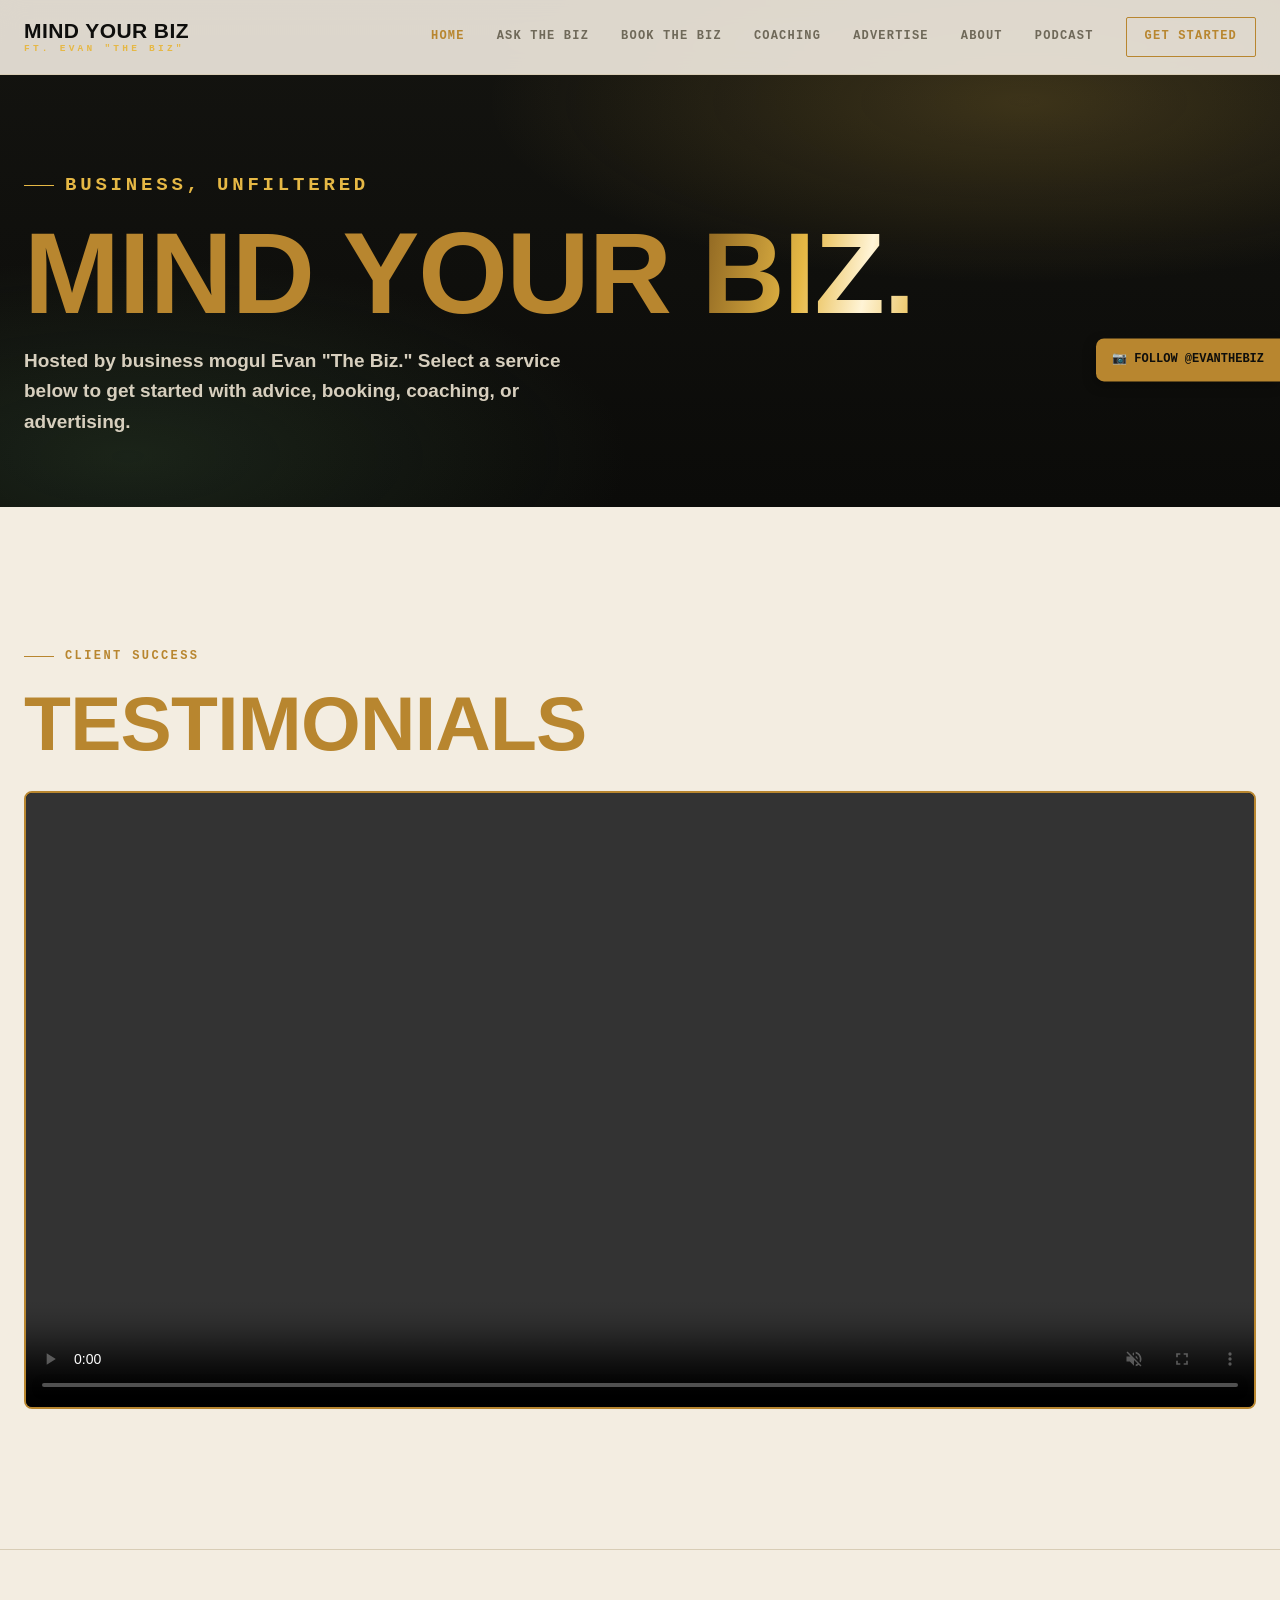
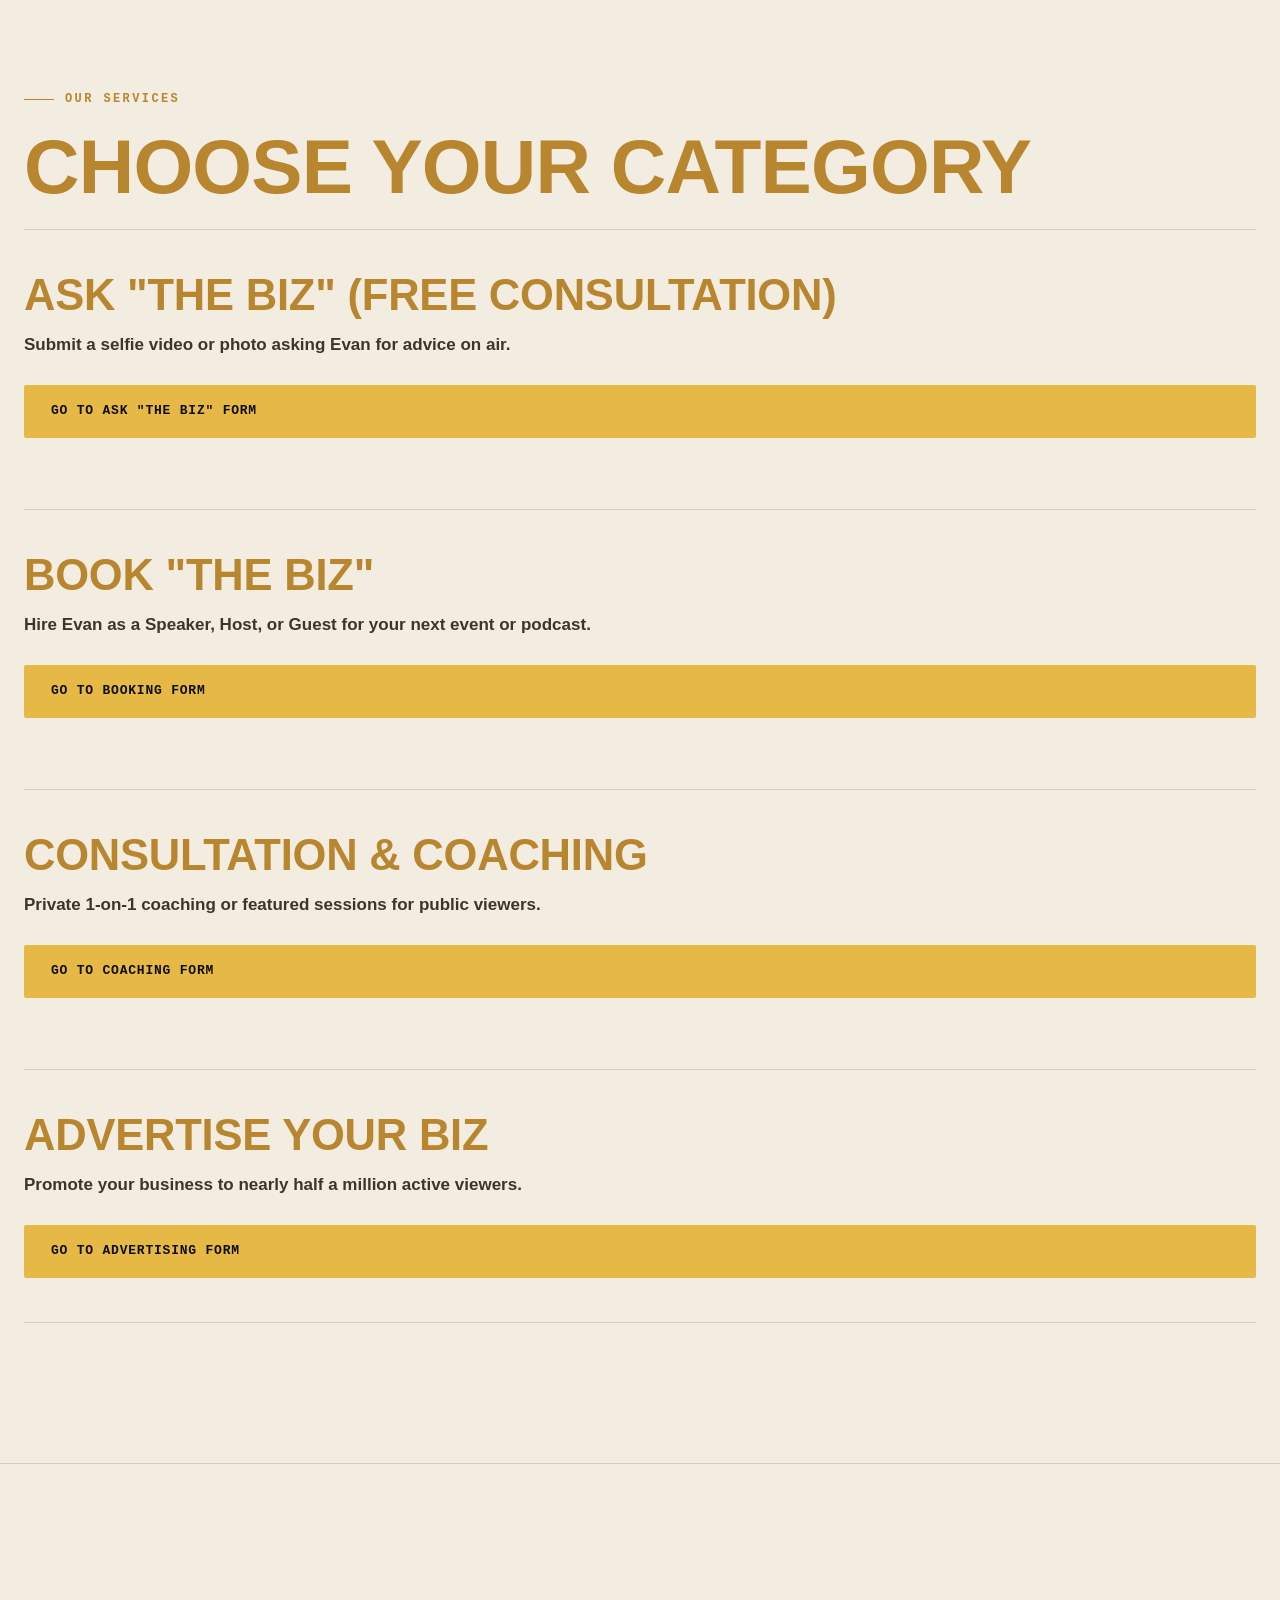
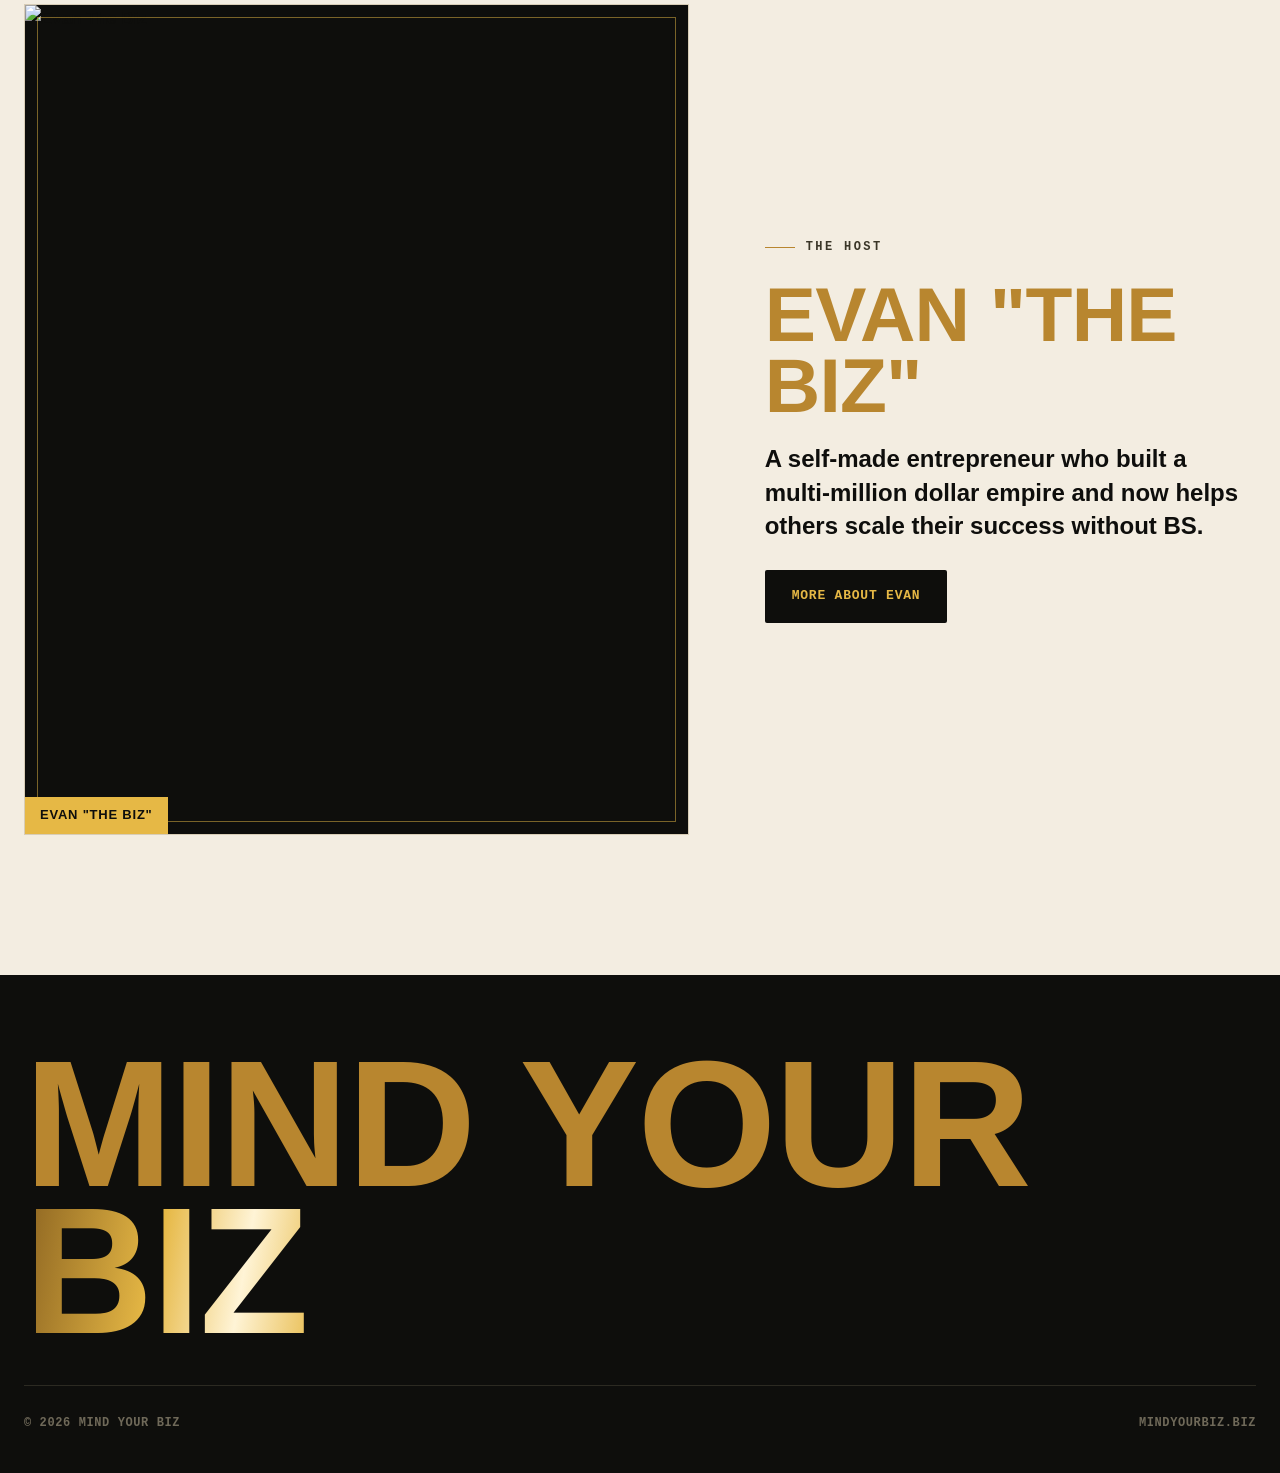
==== commit 02576cf8: "Refactor index.html structure and content" ====
--- a/index.html
+++ b/index.html
@@ -1,215 +1,127 @@
 <!DOCTYPE html>
-<!--
-  Mind Your Biz
-  Developed by onojathebuilder, github.com/OnojaTheBuilder
-  Delivered via makeitandmarket
--->
 <html lang="en">
 <head>
 <meta charset="UTF-8">
 <meta name="viewport" content="width=device-width, initial-scale=1">
-<title>Mind Your Biz — ft. Evan "The Biz" · Success Without BS</title>
-<meta name="description" content="Ask, book, or advertise with Evan &quot;The Biz.&quot; Business coaching, speaking, consultation and podcast advertising from the Mind Your Biz podcast.">
-<meta property="og:title" content="Mind Your Biz — ft. Evan &quot;The Biz&quot;">
-<meta property="og:description" content="Success Without BS. Ask, book, consult or advertise with Evan &quot;The Biz.&quot;">
-<meta property="og:image" content="https://static.wixstatic.com/media/0b9f28_b59ee1ed6e56425480d14218bd58b062~mv2.png">
-<meta property="og:url" content="https://mindyourbiz.biz">
-<link rel="icon" href="/favicon.svg" type="image/svg+xml">
-<link rel="icon" href="/favicon.ico" sizes="any">
-<link rel="apple-touch-icon" href="/apple-touch-icon.png">
-<link rel="preconnect" href="https://fonts.googleapis.com">
-<link rel="preconnect" href="https://fonts.gstatic.com" crossorigin>
-<link href="https://fonts.googleapis.com/css2?family=Oswald:wght@400;500;600;700&family=Instrument+Sans:ital,wght@0,400;0,500;0,600;1,400&family=JetBrains+Mono:wght@400;500&display=swap" rel="stylesheet">
+<title>Mind Your Biz — ft. Evan "The Biz"</title>
 <link rel="stylesheet" href="styles.css">
 </head>
 <body>
 
-<header id="hdr">
+<!-- Sticky IG Sidebar -->
+<div class="ig-sidebar">
+  <a href="https://instagram.com/evanthebiz" target="_blank" rel="noopener">
+    📷 Follow @evanthebiz
+  </a>
+</div>
+
+<header id="hdr" class="solid">
   <div class="wrap nav">
     <a href="index.html" class="brand-mark"><span class="m">Mind Your Biz</span><span class="s">FT. EVAN "THE BIZ"</span></a>
     <nav class="nav-links" id="menu">
       <a href="index.html" class="active">Home</a>
+      <a href="ask-the-biz.html">Ask The Biz</a>
+      <a href="book-the-biz.html">Book The Biz</a>
+      <a href="consultation-coaching.html">Coaching</a>
+      <a href="advertise.html">Advertise</a>
       <a href="about.html">About</a>
       <a href="podcast.html">Podcast</a>
-      <a href="contact.html">Contact</a>
-      <a class="nav-cta" href="#inquire">Get Started</a>
+      <a href="contact.html" class="nav-cta">Get Started</a>
     </nav>
     <button class="burger" aria-label="Menu" aria-expanded="false">☰</button>
   </div>
 </header>
 
 <main>
-
-  <!-- HERO -->
-  <section class="page-hero" style="padding-bottom:64px">
+  <section class="page-hero">
     <div class="wrap">
       <p class="eyebrow">Business, Unfiltered</p>
       <h1>Mind Your <span class="foil">Biz.</span></h1>
-      <p>Hosted by business mogul Evan "The Biz." Ask him anything, book him to speak, get coached one-on-one, or put your brand in front of the show's audience.</p>
-      <div style="margin-top:34px;display:flex;gap:14px;flex-wrap:wrap">
-        <a class="btn btn-gold" href="#inquire">Contact</a>
-        <a class="btn btn-line" href="podcast.html">Listen To The Show</a>
+      <p>Hosted by business mogul Evan "The Biz." Select a service below to get started with advice, booking, coaching, or advertising.</p>
+    </div>
+  </section>
+
+  <!-- TESTIMONIALS VIDEO SECTION -->
+  <section class="blk">
+    <div class="wrap">
+      <p class="eyebrow">Client Success</p>
+      <h2>Testimonials</h2>
+      <div class="testimonial-video-container">
+        <!-- Replace src with your exact uploaded video link -->
+        <video autoplay muted loop playsinline controls>
+          <source src="testimonial-video.mp4" type="video/mp4">
+          Your browser does not support the video tag.
+        </video>
       </div>
     </div>
   </section>
 
-  <div class="marq">
-    <div class="marq-t" id="marq">
-      <span>Ask The Biz</span><span class="sep">◆</span><span>Book The Biz</span><span class="sep">◆</span><span>Consultation &amp; Coaching</span><span class="sep">◆</span><span>Advertise On The Show</span><span class="sep">◆</span>
-    </div>
-  </div>
-
-  <!-- OFFERINGS -->
-  <section class="blk">
+  <!-- INDIVIDUAL SERVICE SECTIONS -->
+  <section class="blk" style="border-top:1px solid var(--hair)">
     <div class="wrap">
-      <div class="rise" style="margin-bottom:20px">
-        <p class="eyebrow">What Evan Offers</p>
-        <h2>Work With<br>"The Biz"</h2>
-      </div>
-
+      <p class="eyebrow">Our Services</p>
+      <h2>Choose Your Category</h2>
+      <br>
       <div class="offers">
-        <div class="offer rise">
-          
-          <div>
-            <h3>Ask "The Biz"</h3>
-            <p class="lede">Got a real money question? Send it in. Evan answers listener questions on air, straight and practical.</p>
-            <ul>
-              <li><span class="q">"How do I get a deal on a house?"</span></li>
-              <li><span class="q">"How do I turn $10,000 into $20,000?"</span></li>
-              <li><span class="q">"Can I afford to buy my dream car?"</span></li>
-              <li>How to start, improve, or change your career</li>
-              <li>Mediating a business dispute or decision</li>
-            </ul>
-          </div>
+        <div class="offer">
+          <h3>Ask "The Biz" (Free Consultation)</h3>
+          <p class="lede">Submit a selfie video or photo asking Evan for advice on air.</p>
+          <br>
+          <a class="btn btn-gold" href="ask-the-biz.html">Go To Ask "The Biz" Form</a>
         </div>
-
-        <div class="offer rise">
-          
-          <div>
-            <h3>Book "The Biz"</h3>
-            <p class="lede">Bring Evan to your stage or event as a host, speaker or consultant.</p>
-            <ul>
-              <li>Seminars, colleges, speaking engagements</li>
-              <li>Networking events and private functions</li>
-              <li>MC, host or keynote speaker</li>
-              <li>Business consulting: starting, improving or scaling a business</li>
-            </ul>
-          </div>
+        <br>
+        <div class="offer">
+          <h3>Book "The Biz"</h3>
+          <p class="lede">Hire Evan as a Speaker, Host, or Guest for your next event or podcast.</p>
+          <br>
+          <a class="btn btn-gold" href="book-the-biz.html">Go To Booking Form</a>
         </div>
-
-        <div class="offer rise">
-          
-          <div>
-            <h3>Consultation &amp; Coaching</h3>
-            <p class="lede">Get Evan's take on your situation, on the show or in private.</p>
-            <ul>
-              <li>Free 5–10 minute consultation on the Mind Your Biz podcast, if selected</li>
-              <li>Private one-on-one coaching via Zoom</li>
-            </ul>
-          </div>
+        <br>
+        <div class="offer">
+          <h3>Consultation & Coaching</h3>
+          <p class="lede">Private 1-on-1 coaching or featured sessions for public viewers.</p>
+          <br>
+          <a class="btn btn-gold" href="consultation-coaching.html">Go To Coaching Form</a>
         </div>
-
-        <div class="offer rise">
-          
-          <div>
-            <h3>Advertise On The Show</h3>
-            <p class="lede">Put your brand in front of the Mind Your Biz audience.</p>
-            <ul>
-              <li>Commercial video, flyer or logo placement</li>
-              <li>Occasional branding and product placement</li>
-              <li>Personalized host-read segment</li>
-            </ul>
-            <div class="tiers">
-              <span>5-sec spot</span><span>Branding / placement</span><span>Personalized segment</span>
-            </div>
-          </div>
+        <br>
+        <div class="offer">
+          <h3>Advertise Your Biz</h3>
+          <p class="lede">Promote your business to nearly half a million active viewers.</p>
+          <br>
+          <a class="btn btn-gold" href="advertise.html">Go To Advertising Form</a>
         </div>
       </div>
     </div>
   </section>
 
-  <!-- MEET EVAN (home) -->
+  <!-- MEET EVAN (Updated Image) -->
   <section class="blk" style="border-top:1px solid var(--hair)">
     <div class="wrap about">
-      <figure class="portrait rise">
+      <figure class="portrait">
         <div class="frame"></div>
-        <img src="https://static.wixstatic.com/media/0b9f28_54486ed79ac34aeda495726a7d4b5f3d~mv2.jpg/v1/crop/x_0,y_157,w_753,h_923/fill/w_760,h_930,al_c,q_85,enc_avif,quality_auto/EvanTheBizPostsElements%20copy.jpg" alt="Evan &quot;The Biz&quot;" loading="lazy">
+        <img src="https://drive.google.com/thumbnail?id=1PkgKkqhsu6v4nq4EjXpnFy_h5CjAR4DF&sz=w1000" alt="Evan The Biz">
         <figcaption>Evan "The Biz"</figcaption>
       </figure>
-      <div class="rise d1">
+      <div>
         <p class="eyebrow">The Host</p>
-        <h2>Evan<br>"The Biz"</h2>
-        <p class="lead">A self-made entrepreneur who turned a <b>New York City hustle</b> into a business empire, then built a mic around it.</p>
-        <p>Over $50 million in revenue as a serial entrepreneur, an inventor and patent holder, and a multimedia host who's put A-list guests and Fortune 50 CEOs in front of the mic.</p>
-        <div style="margin-top:30px">
-          <a class="btn btn-dark" href="about.html">More About Evan</a>
-        </div>
+        <h2>Evan "The Biz"</h2>
+        <p class="lead">A self-made entrepreneur who built a multi-million dollar empire and now helps others scale their success without BS.</p>
+        <br>
+        <a class="btn btn-dark" href="about.html">More About Evan</a>
       </div>
     </div>
   </section>
-
-  <!-- INQUIRY FORM -->
-  <section class="blk inquiry" id="inquire">
-    <div class="wrap">
-      <div class="rise">
-        <p class="eyebrow">Get Started</p>
-        <h2>Tell Us What<br>You Need</h2>
-        <p class="intro">Check what you're interested in, tell us a bit about it, and Evan's team will get back to you.</p>
-      </div>
-
-      <!-- Submissions handled by Formspree via app.js; action is a no-JS fallback. -->
-      <form action="https://formspree.io/f/mvkgrglk" method="POST" class="form-grid rise" id="inquiryForm">
-        <input type="hidden" name="_subject" value="New Mind Your Biz inquiry">
-        <input type="text" name="_gotcha" style="display:none" tabindex="-1" autocomplete="off">
-
-        <div>
-          <span class="checks-label">I'm interested in</span>
-          <div class="checks">
-            <label class="check"><input type="checkbox" name="interest" value="Ask The Biz"><span><span class="ct">Ask "The Biz"</span><span class="cs">Get my question answered on air</span></span></label>
-            <label class="check"><input type="checkbox" name="interest" value="Book The Biz"><span><span class="ct">Book "The Biz"</span><span class="cs">Speaking, hosting, MC or consulting</span></span></label>
-            <label class="check"><input type="checkbox" name="interest" value="Consultation / Coaching"><span><span class="ct">Consultation / Coaching</span><span class="cs">On the show or private 1-on-1</span></span></label>
-            <label class="check"><input type="checkbox" name="interest" value="Advertise On The Show"><span><span class="ct">Advertise</span><span class="cs">Run a spot on the podcast</span></span></label>
-          </div>
-        </div>
-
-        <div class="two">
-          <div class="field"><label for="name">Name</label><input type="text" id="name" name="name" placeholder="Your name" required></div>
-          <div class="field"><label for="email">Email</label><input type="email" id="email" name="email" placeholder="you@email.com" required></div>
-        </div>
-
-        <div class="two">
-          <div class="field"><label for="phone">Phone (optional)</label><input type="tel" id="phone" name="phone" placeholder="+1 …"></div>
-          <div class="field"><label for="link">Website or social link (optional)</label><input type="url" id="link" name="link" placeholder="https://…"></div>
-        </div>
-
-        <div class="field"><label for="message">Details</label><textarea id="message" name="message" placeholder="Tell us about your question, event, or brand…" required></textarea></div>
-
-        <div>
-          <button class="btn btn-gold" type="submit">Send Inquiry</button>
-          <p class="form-note" id="formNote"></p>
-        </div>
-      </form>
-    </div>
-  </section>
-
 </main>
 
 <footer>
   <div class="wrap">
     <div class="foot-huge">Mind Your <span class="foil">Biz</span></div>
     <div class="foot-row">
-      <span>© <span id="yr"></span> Mind Your Biz · Success Without BS</span>
-      <div class="foot-social">
-        <a href="about.html">About</a>
-        <a href="podcast.html">Podcast</a>
-        <a href="contact.html">Contact</a>
-        <a href="https://open.spotify.com/show/27Ph3D6W7KRR07Gb6TR6Oi" target="_blank" rel="noopener">Spotify</a>
-      </div>
-      <span>mindyourbiz.biz · built by <a href="https://makeitandmarket.com" target="_blank" rel="noopener">makeitandmarket</a></span>
+      <span>© <span id="yr"></span> Mind Your Biz</span>
+      <span>mindyourbiz.biz</span>
     </div>
   </div>
 </footer>
-
 <script src="app.js"></script>
 </body>
 </html>
--- a/styles.css
+++ b/styles.css
@@ -13,32 +13,46 @@
 *{margin:0;padding:0;box-sizing:border-box}
 html{scroll-behavior:smooth}
 ::selection{background:var(--gold);color:var(--ink)}
-body{background:var(--ivory);color:var(--ink);font-family:'Instrument Sans',sans-serif;font-size:17px;line-height:1.6;-webkit-font-smoothing:antialiased;overflow-x:hidden}
-a{color:inherit;text-decoration:none}
+
+/* Updated for strict bold and no-italics policy */
+body{background:var(--ivory);color:var(--ink);font-family:'Instrument Sans',sans-serif;font-size:17px;line-height:1.6;font-weight:700;font-style:normal;-webkit-font-smoothing:antialiased;overflow-x:hidden}
+i, em, span.q{font-style:normal!important}
+
+a{color:inherit;text-decoration:none;font-weight:700}
 .wrap{width:min(1280px,100% - 48px);margin-inline:auto}
 .disp{font-family:'Oswald',sans-serif;text-transform:uppercase;font-weight:700;line-height:.92}
-.mono{font-family:'JetBrains Mono',monospace}
+.mono{font-family:'JetBrains Mono',monospace;font-weight:700}
+
+/* Color coding / Gold vs Black hierarchy */
+h1,h2,h3,h4,.disp{color:var(--gold)!important;font-weight:700!important}
+p,li,label,span{font-weight:700!important}
 
 .foil{
   background:linear-gradient(100deg,var(--gold-deep) 0%,var(--gold-bright) 20%,#fff4d6 32%,var(--gold-bright) 44%,var(--gold-deep) 70%,var(--gold-bright) 100%);
   background-size:250% 100%;-webkit-background-clip:text;background-clip:text;-webkit-text-fill-color:transparent;color:transparent;animation:foil 6s linear infinite;
+  font-weight:700;
 }
 @keyframes foil{to{background-position:-250% 0}}
 @media(prefers-reduced-motion:reduce){.foil{animation:none;background-position:0 0}}
+
+/* Sticky Instagram Sidebar */
+.ig-sidebar{position:fixed;right:0;top:40%;z-index:100;transform:translateY(-50%)}
+.ig-sidebar a{display:flex;align-items:center;gap:8px;background:var(--gold);color:var(--ink);padding:12px 16px;border-radius:8px 0 0 8px;font-family:'JetBrains Mono',monospace;font-size:12px;text-transform:uppercase;font-weight:700;box-shadow:-2px 4px 12px rgba(0,0,0,0.3);transition:all 0.3s ease}
+.ig-sidebar a:hover{background:var(--gold-bright);padding-right:22px}
 
 /* nav */
 header{position:fixed;inset:0 0 auto 0;z-index:60;transition:background .35s,box-shadow .35s}
 .nav{display:flex;align-items:center;justify-content:space-between;height:74px}
 .brand-mark{display:flex;flex-direction:column;line-height:1}
 .brand-mark .m{font-family:'Oswald',sans-serif;font-weight:700;text-transform:uppercase;font-size:21px;letter-spacing:.02em;color:#fff}
-.brand-mark .s{font-family:'JetBrains Mono',monospace;font-size:9.5px;letter-spacing:.34em;color:var(--gold-bright);margin-top:3px}
+.brand-mark .s{font-family:'JetBrains Mono',monospace;font-size:9.5px;letter-spacing:.34em;color:var(--gold-bright);margin-top:3px;font-weight:700}
 header.scrolled .brand-mark .m,header.solid .brand-mark .m{color:var(--ink)}
 .nav-links{display:flex;gap:32px;align-items:center}
-.nav-links a{font-family:'JetBrains Mono',monospace;font-size:12px;letter-spacing:.1em;text-transform:uppercase;color:rgba(255,255,255,.82);transition:color .2s}
+.nav-links a{font-family:'JetBrains Mono',monospace;font-size:12px;letter-spacing:.1em;text-transform:uppercase;color:rgba(255,255,255,.82);transition:color .2s;font-weight:700}
 .nav-links a:hover,.nav-links a.active{color:var(--gold-bright)}
 header.scrolled .nav-links a,header.solid .nav-links a{color:var(--mute)}
 header.scrolled .nav-links a:hover,header.solid .nav-links a:hover,header.scrolled .nav-links a.active,header.solid .nav-links a.active{color:var(--gold)}
-.nav-cta{border:1px solid var(--gold-bright);color:var(--gold-bright)!important;padding:9px 18px;border-radius:2px}
+.nav-cta{border:1px solid var(--gold-bright);color:var(--gold-bright)!important;padding:9px 18px;border-radius:2px;font-weight:700}
 .nav-cta:hover{background:var(--gold-bright);color:var(--ink)!important}
 header.scrolled,header.solid{background:rgba(243,237,225,.9);backdrop-filter:blur(12px);box-shadow:0 1px 0 var(--hair)}
 header.scrolled .nav-cta,header.solid .nav-cta{border-color:var(--gold);color:var(--gold)!important}
@@ -54,7 +68,7 @@
 }
 
 /* buttons */
-.btn{display:inline-flex;align-items:center;gap:10px;font-family:'JetBrains Mono',monospace;font-size:13px;letter-spacing:.06em;text-transform:uppercase;padding:15px 26px;border-radius:2px;transition:all .25s;cursor:pointer;border:1px solid transparent}
+.btn{display:inline-flex;align-items:center;gap:10px;font-family:'JetBrains Mono',monospace;font-size:13px;letter-spacing:.06em;text-transform:uppercase;padding:15px 26px;border-radius:2px;transition:all .25s;cursor:pointer;border:1px solid transparent;font-weight:700}
 .btn-gold{background:var(--gold-bright);color:var(--ink)}
 .btn-gold:hover{background:#f2ca62;transform:translateY(-2px)}
 .btn-line{border-color:rgba(255,255,255,.28);color:var(--ivory)}
@@ -64,9 +78,9 @@
 
 /* section shell */
 section.blk{padding:clamp(84px,11vw,140px) 0}
-.eyebrow{font-family:'JetBrains Mono',monospace;font-size:12px;letter-spacing:.2em;text-transform:uppercase;color:var(--gold);display:flex;align-items:center;gap:11px;margin-bottom:22px}
+.eyebrow{font-family:'JetBrains Mono',monospace;font-size:12px;letter-spacing:.2em;text-transform:uppercase;color:var(--gold);display:flex;align-items:center;gap:11px;margin-bottom:22px;font-weight:700}
 .eyebrow::before{content:"";width:30px;height:1px;background:var(--gold)}
-h2{font-family:'Oswald',sans-serif;font-weight:700;text-transform:uppercase;font-size:clamp(38px,6vw,78px);line-height:.92;letter-spacing:-.01em}
+h2{font-family:'Oswald',sans-serif;font-weight:700;text-transform:uppercase;font-size:clamp(38px,6vw,78px);line-height:.92;letter-spacing:-.01em;color:var(--gold)}
 
 /* page hero (interior, shorter) */
 .page-hero{position:relative;background:var(--ink);color:var(--ivory);padding:150px 0 70px;overflow:hidden}
@@ -74,8 +88,8 @@
 .page-hero .wrap{position:relative;z-index:2}
 .page-hero .eyebrow{color:var(--gold-bright)}
 .page-hero .eyebrow::before{background:var(--gold-bright)}
-.page-hero h1{font-family:'Oswald',sans-serif;font-weight:700;text-transform:uppercase;line-height:.9;letter-spacing:-.01em;font-size:clamp(52px,9vw,120px)}
-.page-hero p{color:#d7cfbe;max-width:52ch;margin-top:20px;font-size:clamp(16px,1.6vw,19px)}
+.page-hero h1{font-family:'Oswald',sans-serif;font-weight:700;text-transform:uppercase;line-height:.9;letter-spacing:-.01em;font-size:clamp(52px,9vw,120px);color:var(--gold-bright)}
+.page-hero p{color:#d7cfbe;max-width:52ch;margin-top:20px;font-size:clamp(16px,1.6vw,19px);font-weight:700}
 
 /* marquee */
 .marq{background:var(--gold);color:var(--ink);overflow:hidden;border-block:1px solid var(--gold-deep)}
@@ -86,8 +100,8 @@
 
 /* footer */
 footer{background:var(--ink);color:var(--ivory);padding:76px 0 40px}
-.foot-huge{font-family:'Oswald',sans-serif;font-weight:700;text-transform:uppercase;font-size:clamp(56px,14vw,200px);line-height:.82;letter-spacing:-.01em}
-.foot-row{display:flex;justify-content:space-between;flex-wrap:wrap;gap:20px;margin-top:40px;padding-top:28px;border-top:1px solid var(--hair-dark);font-family:'JetBrains Mono',monospace;font-size:12px;letter-spacing:.05em;text-transform:uppercase;color:var(--mute)}
+.foot-huge{font-family:'Oswald',sans-serif;font-weight:700;text-transform:uppercase;font-size:clamp(56px,14vw,200px);line-height:.82;letter-spacing:-.01em;color:var(--gold)}
+.foot-row{display:flex;justify-content:space-between;flex-wrap:wrap;gap:20px;margin-top:40px;padding-top:28px;border-top:1px solid var(--hair-dark);font-family:'JetBrains Mono',monospace;font-size:12px;letter-spacing:.05em;text-transform:uppercase;color:var(--mute);font-weight:700}
 .foot-row a:hover{color:var(--gold-bright)}
 .foot-social{display:flex;gap:14px}
 
@@ -99,29 +113,27 @@
 
 /* ---- offerings (home) ---- */
 .offers{display:grid;grid-template-columns:1fr;gap:0}
-.offer{display:grid;grid-template-columns:auto 1fr;gap:32px;padding:44px 0;border-top:1px solid var(--hair);align-items:start}
+.offer{display:grid;grid-template-columns:1fr;gap:0;padding:44px 0;border-top:1px solid var(--hair);align-items:start}
 .offer:last-child{border-bottom:1px solid var(--hair)}
-.offer .onum{font-family:'JetBrains Mono',monospace;font-size:13px;color:var(--gold);padding-top:8px}
-.offer h3{font-family:'Oswald',sans-serif;font-weight:700;text-transform:uppercase;font-size:clamp(26px,3.4vw,44px);line-height:.98;letter-spacing:-.005em}
-.offer .lede{color:#3a3628;margin-top:14px;max-width:60ch}
+.offer .onum{font-family:'JetBrains Mono',monospace;font-size:13px;color:var(--gold);padding-top:8px;font-weight:700}
+.offer h3{font-family:'Oswald',sans-serif;font-weight:700;text-transform:uppercase;font-size:clamp(26px,3.4vw,44px);line-height:.98;letter-spacing:-.005em;color:var(--gold)}
+.offer .lede{color:#3a3628;margin-top:14px;max-width:60ch;font-weight:700}
 .offer ul{list-style:none;margin-top:18px;display:flex;flex-direction:column;gap:9px;max-width:62ch}
-.offer li{position:relative;padding-left:22px;color:#4a4636;font-size:15.5px}
+.offer li{position:relative;padding-left:22px;color:#4a4636;font-size:15.5px;font-weight:700}
 .offer li::before{content:"";position:absolute;left:0;top:10px;width:7px;height:7px;background:var(--gold);transform:rotate(45deg)}
-.offer li .q{font-style:italic;color:var(--ink)}
 .tiers{display:flex;flex-wrap:wrap;gap:8px;margin-top:18px}
-.tiers span{font-family:'JetBrains Mono',monospace;font-size:11.5px;text-transform:uppercase;letter-spacing:.03em;border:1px solid var(--hair);color:#4a4636;padding:7px 12px;border-radius:2px}
-@media(max-width:640px){.offer{grid-template-columns:1fr;gap:10px}.offer .onum{padding-top:0}}
+.tiers span{font-family:'JetBrains Mono',monospace;font-size:11.5px;text-transform:uppercase;letter-spacing:.03em;border:1px solid var(--hair);color:#4a4636;padding:7px 12px;border-radius:2px;font-weight:700}
 
 /* ---- inquiry form ---- */
 .inquiry{background:var(--ink);color:var(--ivory)}
 .inquiry .eyebrow{color:var(--gold-bright)}
 .inquiry .eyebrow::before{background:var(--gold-bright)}
-.inquiry h2{color:var(--ivory)}
-.inquiry .intro{color:#c9c1b0;max-width:52ch;margin-top:14px}
+.inquiry h2{color:var(--gold-bright)}
+.inquiry .intro{color:#c9c1b0;max-width:52ch;margin-top:14px;font-weight:700}
 .form-grid{margin-top:48px;display:grid;grid-template-columns:1fr;gap:26px;max-width:820px}
-.field label,.checks-label{display:block;font-family:'JetBrains Mono',monospace;font-size:11.5px;letter-spacing:.12em;text-transform:uppercase;color:var(--gold-bright);margin-bottom:12px}
-.field input,.field textarea{width:100%;background:var(--ink-soft);border:1px solid var(--hair-dark);color:var(--ivory);padding:15px 16px;border-radius:2px;font-family:'Instrument Sans';font-size:16px}
-.field input:focus,.field textarea:focus{outline:none;border-color:var(--gold-bright)}
+.field label,.checks-label{display:block;font-family:'JetBrains Mono',monospace;font-size:11.5px;letter-spacing:.12em;text-transform:uppercase;color:var(--gold-bright);margin-bottom:12px;font-weight:700}
+.field input,.field textarea,.field select{width:100%;background:var(--ink-soft);border:1px solid var(--hair-dark);color:var(--ivory);padding:15px 16px;border-radius:2px;font-family:'Instrument Sans';font-size:16px;font-weight:700}
+.field input:focus,.field textarea:focus,.field select:focus{outline:none;border-color:var(--gold-bright)}
 .field input::placeholder,.field textarea::placeholder{color:#6f6959}
 .field textarea{resize:vertical;min-height:140px}
 .two{display:grid;grid-template-columns:1fr 1fr;gap:20px}
@@ -134,35 +146,34 @@
 .check input:checked{background:var(--gold-bright);border-color:var(--gold-bright)}
 .check input:checked::after{content:"✓";position:absolute;inset:0;display:flex;align-items:center;justify-content:center;color:var(--ink);font-size:13px;font-weight:700}
 .check:has(input:checked){border-color:var(--gold-bright);background:rgba(230,184,69,.06)}
-.check .ct{font-family:'Oswald',sans-serif;font-weight:600;text-transform:uppercase;font-size:15px;letter-spacing:.02em;line-height:1.1}
+.check .ct{font-family:'Oswald',sans-serif;font-weight:600;text-transform:uppercase;font-size:15px;letter-spacing:.02em;line-height:1.1;color:var(--gold-bright)}
 .check .cs{display:block;font-family:'Instrument Sans';font-weight:400;text-transform:none;letter-spacing:0;color:#9a9384;font-size:13px;margin-top:3px}
-.form-note{font-family:'JetBrains Mono',monospace;font-size:12px;color:var(--gold-bright);margin-top:8px;min-height:16px}
+.form-note{font-family:'JetBrains Mono',monospace;font-size:12px;color:var(--gold-bright);margin-top:8px;min-height:16px;font-weight:700}
 
 /* ---- about ---- */
 .about{display:grid;grid-template-columns:1fr;gap:52px}
 @media(min-width:920px){.about{grid-template-columns:1.15fr .85fr;gap:76px;align-items:center}}
-.about p{color:#3a3628;margin-top:22px;max-width:54ch}
-.about .lead{font-size:clamp(19px,2vw,24px);font-weight:400;color:var(--ink);line-height:1.4}
-.about .lead b{font-weight:600}
+.about p{color:#3a3628;margin-top:22px;max-width:54ch;font-weight:700}
+.about .lead{font-size:clamp(19px,2vw,24px);font-weight:700;color:var(--ink);line-height:1.4}
 .stat-row{display:flex;gap:40px;flex-wrap:wrap;margin-top:42px;padding-top:34px;border-top:1px solid var(--hair)}
 .stat b{font-family:'Oswald',sans-serif;font-weight:700;font-size:clamp(38px,4.6vw,58px);line-height:1;display:block;color:var(--gold)}
-.stat small{font-family:'JetBrains Mono',monospace;font-size:10.5px;letter-spacing:.12em;text-transform:uppercase;color:var(--mute);margin-top:8px;display:block}
+.stat small{font-family:'JetBrains Mono',monospace;font-size:10.5px;letter-spacing:.12em;text-transform:uppercase;color:var(--mute);margin-top:8px;display:block;font-weight:700}
 .portrait{position:relative;aspect-ratio:4/5;overflow:hidden;background:var(--ink);border:1px solid var(--hair)}
 .portrait img{width:100%;height:100%;object-fit:cover;object-position:top center}
 .portrait .frame{position:absolute;inset:12px;border:1px solid rgba(230,184,69,.5);pointer-events:none;z-index:2}
 .portrait figcaption{position:absolute;z-index:3;left:0;bottom:0;background:var(--gold-bright);color:var(--ink);font-family:'Oswald',sans-serif;font-weight:600;text-transform:uppercase;font-size:13px;letter-spacing:.06em;padding:8px 15px}
 .chips{display:flex;flex-wrap:wrap;gap:8px;margin-top:30px}
-.chips span{font-family:'JetBrains Mono',monospace;font-size:11.5px;text-transform:uppercase;letter-spacing:.03em;border:1px solid var(--hair);color:#4a4636;padding:7px 13px;border-radius:2px}
+.chips span{font-family:'JetBrains Mono',monospace;font-size:11.5px;text-transform:uppercase;letter-spacing:.03em;border:1px solid var(--hair);color:#4a4636;padding:7px 13px;border-radius:2px;font-weight:700}
 
 /* ---- podcast ---- */
 .eps{margin-top:8px;display:grid;gap:0}
 .ep{display:grid;grid-template-columns:auto 1fr auto auto;gap:26px;align-items:center;padding:26px 4px;border-top:1px solid var(--hair-dark);text-align:left;transition:padding-left .3s,background .3s}
 .ep:last-child{border-bottom:1px solid var(--hair-dark)}
 .ep:hover{padding-left:20px;background:linear-gradient(90deg,rgba(230,184,69,.06),transparent)}
-.ep .num{font-family:'JetBrains Mono',monospace;font-size:12px;color:var(--gold-bright)}
+.ep .num{font-family:'JetBrains Mono',monospace;font-size:12px;color:var(--gold-bright);font-weight:700}
 .ep .title{font-family:'Oswald',sans-serif;font-weight:600;text-transform:uppercase;font-size:clamp(19px,2.3vw,27px);line-height:1.02;letter-spacing:.01em}
-.ep .title .latest{display:inline-block;font-family:'JetBrains Mono',monospace;font-size:9.5px;letter-spacing:.12em;color:var(--ink);background:var(--gold-bright);padding:3px 8px;border-radius:2px;vertical-align:middle;margin-left:10px;transform:translateY(-3px)}
-.ep .meta{font-family:'JetBrains Mono',monospace;font-size:12px;color:var(--mute);white-space:nowrap}
+.ep .title .latest{display:inline-block;font-family:'JetBrains Mono',monospace;font-size:9.5px;letter-spacing:.12em;color:var(--ink);background:var(--gold-bright);padding:3px 8px;border-radius:2px;vertical-align:middle;margin-left:10px;transform:translateY(-3px);font-weight:700}
+.ep .meta{font-family:'JetBrains Mono',monospace;font-size:12px;color:var(--mute);white-space:nowrap;font-weight:700}
 .ep .go{width:44px;height:44px;border:1px solid var(--hair-dark);border-radius:50%;display:flex;align-items:center;justify-content:center;transition:all .25s;flex:none}
 .ep .go svg{width:14px;height:14px;fill:var(--gold-bright);transform:translateX(1px)}
 .ep:hover .go{background:var(--gold-bright);border-color:var(--gold-bright)}
@@ -171,15 +182,19 @@
 .player{margin-top:56px}
 .player iframe{border-radius:12px;display:block}
 .platforms{display:flex;gap:12px;flex-wrap:wrap;margin-top:34px}
-.platforms a{font-family:'JetBrains Mono',monospace;font-size:12px;letter-spacing:.05em;text-transform:uppercase;border:1px solid var(--hair);color:var(--ink);padding:12px 20px;border-radius:2px;transition:all .25s}
+.platforms a{font-family:'JetBrains Mono',monospace;font-size:12px;letter-spacing:.05em;text-transform:uppercase;border:1px solid var(--hair);color:var(--ink);padding:12px 20px;border-radius:2px;transition:all .25s;font-weight:700}
 .platforms a:hover{border-color:var(--gold);color:var(--gold)}
 
 /* ---- contact ---- */
 .contact-grid{display:grid;grid-template-columns:1fr;gap:48px}
 @media(min-width:920px){.contact-grid{grid-template-columns:.8fr 1.2fr;gap:70px}}
-.contact-detail{font-family:'JetBrains Mono',monospace;font-size:13px;letter-spacing:.03em;color:var(--mute);text-transform:uppercase;margin-top:8px}
+.contact-detail{font-family:'JetBrains Mono',monospace;font-size:13px;letter-spacing:.03em;color:var(--mute);text-transform:uppercase;margin-top:8px;font-weight:700}
 .contact-detail a{color:var(--gold)}
 .contact-block{margin-top:34px}
-.contact-block .lbl{font-family:'JetBrains Mono',monospace;font-size:11px;letter-spacing:.14em;text-transform:uppercase;color:var(--mute)}
-.contact-block .val{font-family:'Oswald',sans-serif;font-weight:600;text-transform:uppercase;font-size:22px;margin-top:6px}
+.contact-block .lbl{font-family:'JetBrains Mono',monospace;font-size:11px;letter-spacing:.14em;text-transform:uppercase;color:var(--mute);font-weight:700}
+.contact-block .val{font-family:'Oswald',sans-serif;font-weight:600;text-transform:uppercase;font-size:22px;margin-top:6px;color:var(--gold)}
 .contact-block .val a:hover{color:var(--gold)}
+
+/* testimonial video section */
+.testimonial-video-container{margin-top:32px;border:2px solid var(--gold);border-radius:8px;overflow:hidden;background:#000}
+.testimonial-video-container video{width:100%;height:auto;display:block}
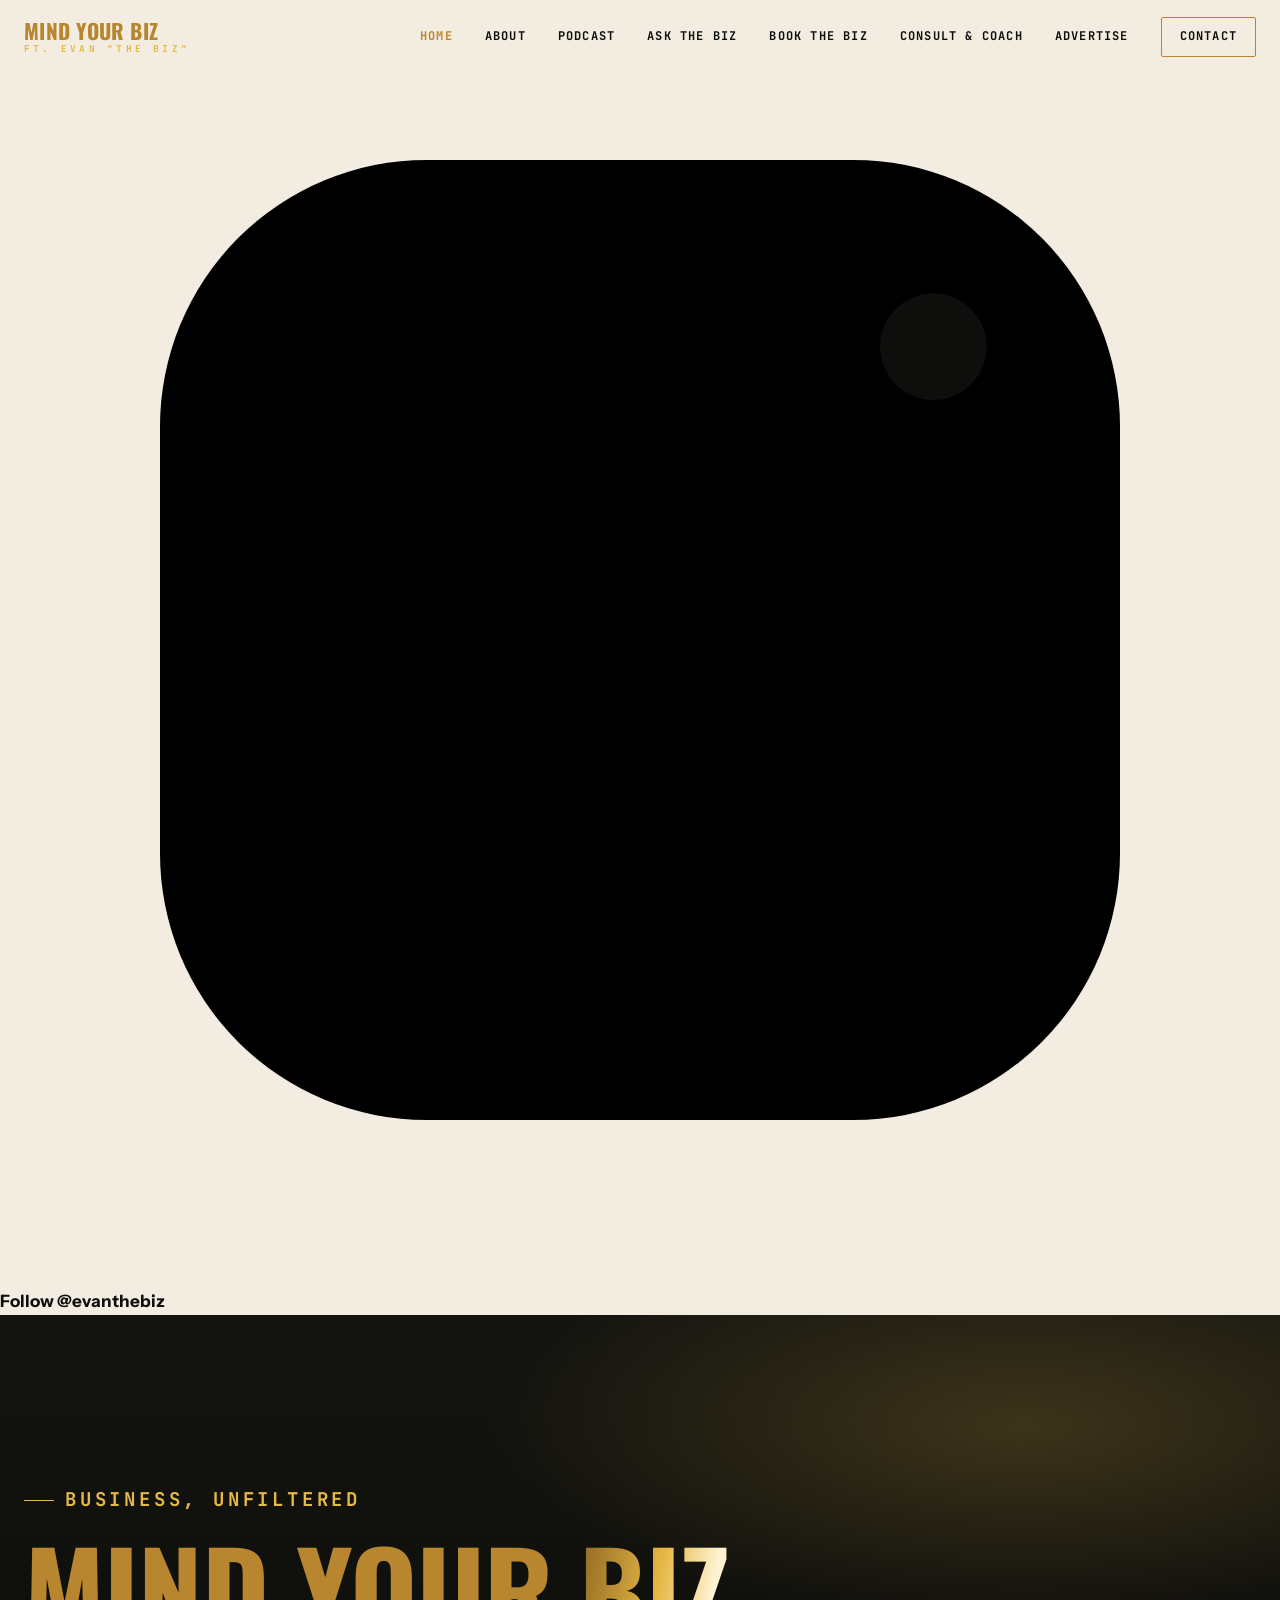
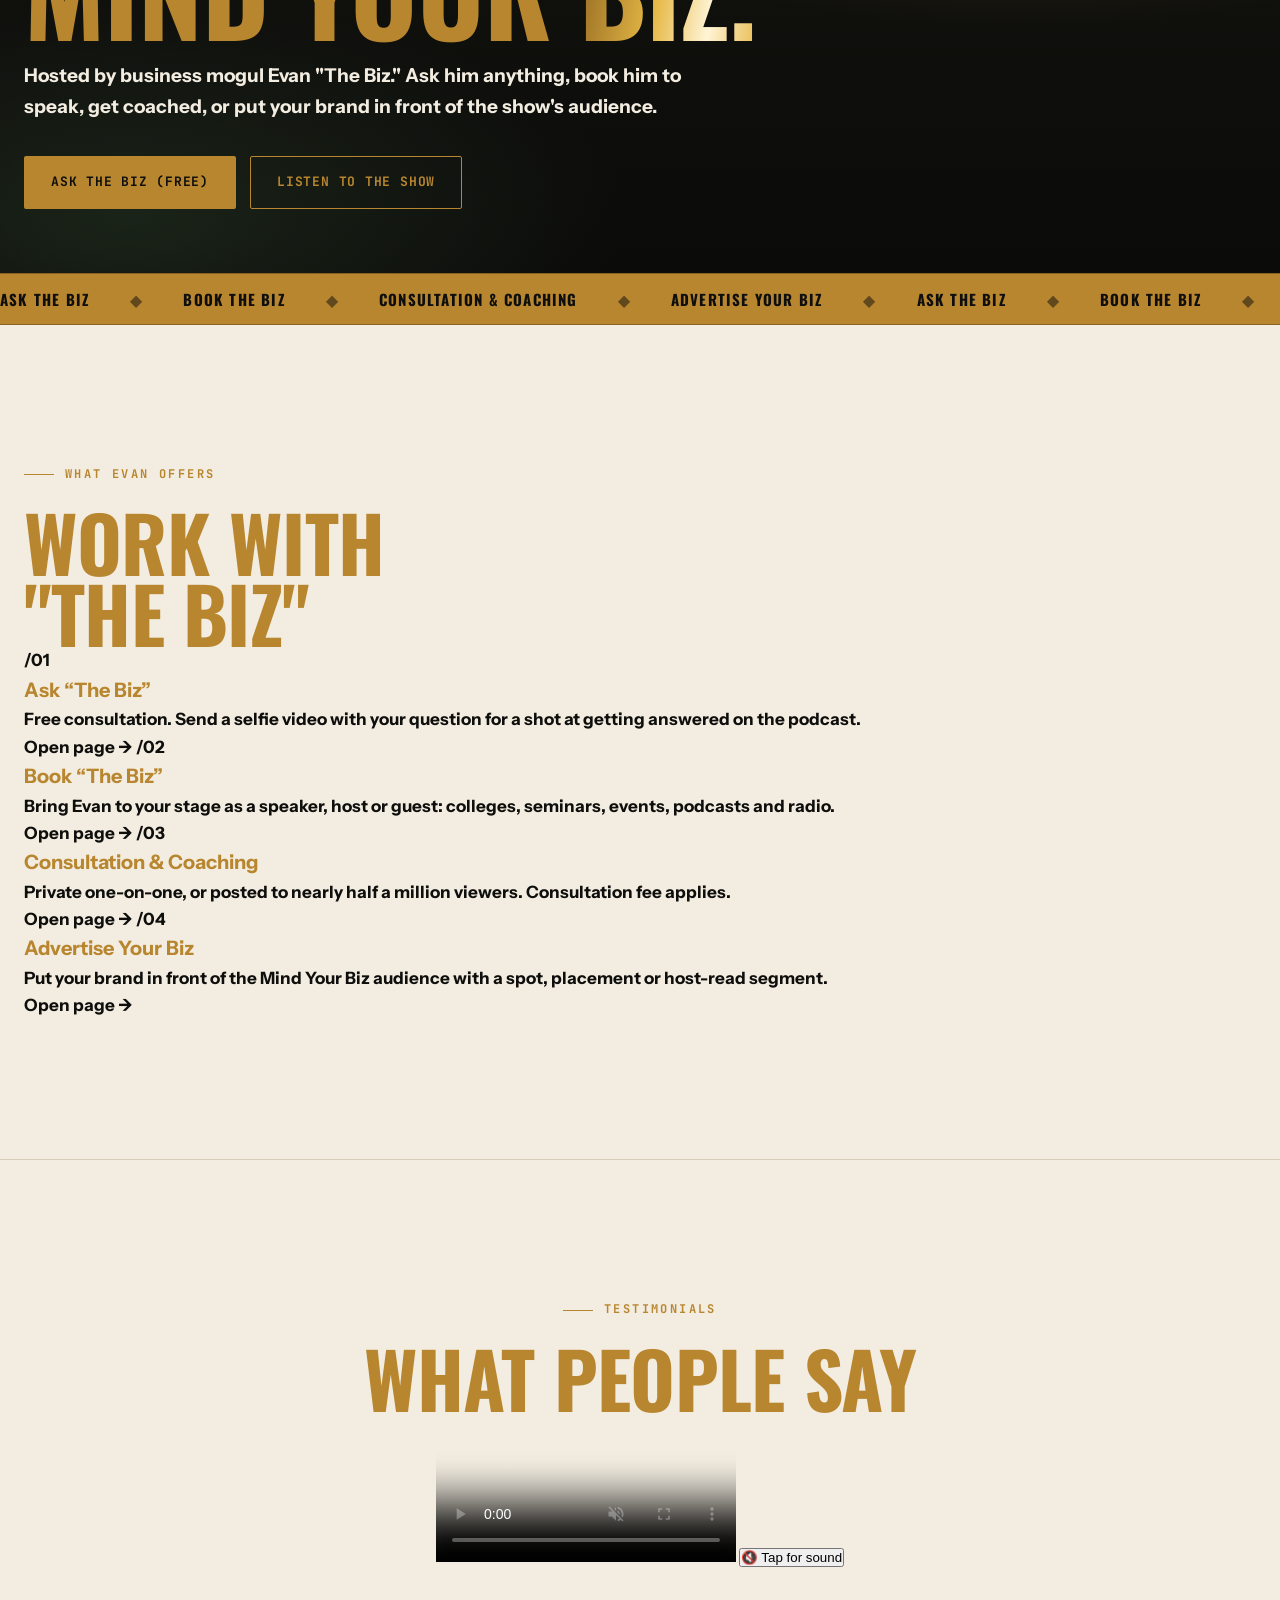
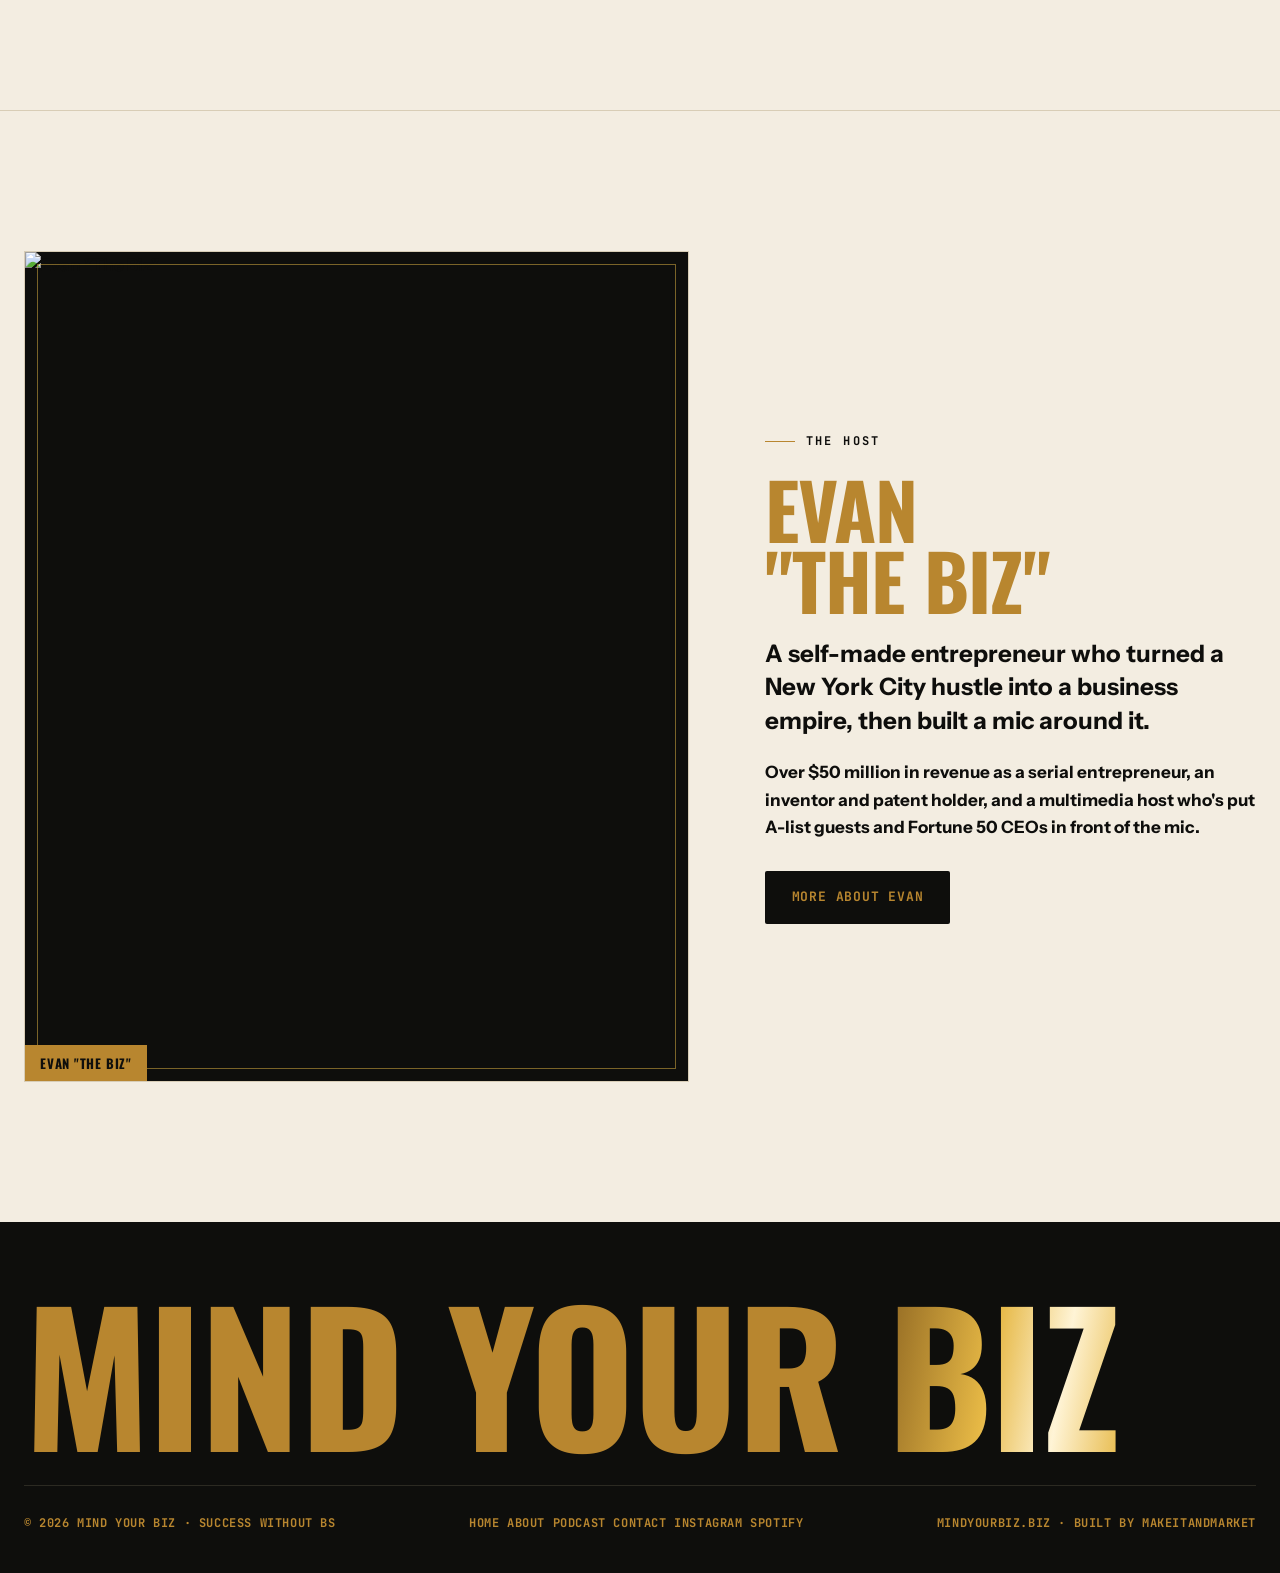
==== commit 52804b14: "Enhance SEO and update navigation links Updated the title and meta description for SEO. Modified nav" ====
--- a/index.html
+++ b/index.html
@@ -1,113 +1,106 @@
 <!DOCTYPE html>
+<!--
+  Mind Your Biz
+  Developed by onojathebuilder, github.com/OnojaTheBuilder
+  Delivered via makeitandmarket
+-->
 <html lang="en">
 <head>
 <meta charset="UTF-8">
 <meta name="viewport" content="width=device-width, initial-scale=1">
-<title>Mind Your Biz — ft. Evan "The Biz"</title>
+<title>Mind Your Biz — ft. Evan "The Biz" · Success Without BS</title>
+<meta name="description" content="Ask, book, consult or advertise with Evan "The Biz." Business coaching, speaking, consultation and podcast advertising from the Mind Your Biz podcast.">
+
+<meta property="og:image" content="https://static.wixstatic.com/media/0b9f28_b59ee1ed6e56425480d14218bd58b062~mv2.png">
+<link rel="icon" href="/favicon.svg" type="image/svg+xml">
+<link rel="icon" href="/favicon.ico" sizes="any">
+<link rel="apple-touch-icon" href="/apple-touch-icon.png">
+<link rel="preconnect" href="https://fonts.googleapis.com">
+<link rel="preconnect" href="https://fonts.gstatic.com" crossorigin>
+<link href="https://fonts.googleapis.com/css2?family=Oswald:wght@700&family=Instrument+Sans:wght@700&family=JetBrains+Mono:wght@700&display=swap" rel="stylesheet">
 <link rel="stylesheet" href="styles.css">
 </head>
 <body>
 
-<!-- Sticky IG Sidebar -->
-<div class="ig-sidebar">
-  <a href="https://instagram.com/evanthebiz" target="_blank" rel="noopener">
-    📷 Follow @evanthebiz
-  </a>
-</div>
-
-<header id="hdr" class="solid">
+<header id="hdr">
   <div class="wrap nav">
     <a href="index.html" class="brand-mark"><span class="m">Mind Your Biz</span><span class="s">FT. EVAN "THE BIZ"</span></a>
     <nav class="nav-links" id="menu">
       <a href="index.html" class="active">Home</a>
-      <a href="ask-the-biz.html">Ask The Biz</a>
-      <a href="book-the-biz.html">Book The Biz</a>
-      <a href="consultation-coaching.html">Coaching</a>
-      <a href="advertise.html">Advertise</a>
       <a href="about.html">About</a>
       <a href="podcast.html">Podcast</a>
-      <a href="contact.html" class="nav-cta">Get Started</a>
+      <a href="ask.html">Ask The Biz</a>
+      <a href="book.html">Book The Biz</a>
+      <a href="consultation.html">Consult &amp; Coach</a>
+      <a href="advertise.html">Advertise</a>
+      <a class="nav-cta" href="contact.html">Contact</a>
     </nav>
     <button class="burger" aria-label="Menu" aria-expanded="false">☰</button>
   </div>
 </header>
 
+<a class="ig-rail" href="https://instagram.com/evanthebiz" target="_blank" rel="noopener" aria-label="Follow Evan The Biz on Instagram">
+  <svg viewBox="0 0 24 24" stroke-linecap="round" stroke-linejoin="round"><rect x="3" y="3" width="18" height="18" rx="5"/><circle cx="12" cy="12" r="4"/><circle cx="17.5" cy="6.5" r="1" fill="currentColor"/></svg>
+  <span>Follow @evanthebiz</span>
+</a>
+
 <main>
-  <section class="page-hero">
+  <section class="page-hero" style="padding-bottom:64px">
     <div class="wrap">
       <p class="eyebrow">Business, Unfiltered</p>
       <h1>Mind Your <span class="foil">Biz.</span></h1>
-      <p>Hosted by business mogul Evan "The Biz." Select a service below to get started with advice, booking, coaching, or advertising.</p>
-    </div>
-  </section>
-
-  <!-- TESTIMONIALS VIDEO SECTION -->
-  <section class="blk">
-    <div class="wrap">
-      <p class="eyebrow">Client Success</p>
-      <h2>Testimonials</h2>
-      <div class="testimonial-video-container">
-        <!-- Replace src with your exact uploaded video link -->
-        <video autoplay muted loop playsinline controls>
-          <source src="testimonial-video.mp4" type="video/mp4">
-          Your browser does not support the video tag.
-        </video>
+      <p>Hosted by business mogul Evan "The Biz." Ask him anything, book him to speak, get coached, or put your brand in front of the show's audience.</p>
+      <div style="margin-top:34px;display:flex;gap:14px;flex-wrap:wrap">
+        <a class="btn btn-gold" href="ask.html">Ask The Biz (Free)</a>
+        <a class="btn btn-line" href="podcast.html">Listen To The Show</a>
       </div>
     </div>
   </section>
 
-  <!-- INDIVIDUAL SERVICE SECTIONS -->
-  <section class="blk" style="border-top:1px solid var(--hair)">
+  <div class="marq"><div class="marq-t" id="marq">
+    <span>Ask The Biz</span><span class="sep">◆</span><span>Book The Biz</span><span class="sep">◆</span><span>Consultation &amp; Coaching</span><span class="sep">◆</span><span>Advertise Your Biz</span><span class="sep">◆</span>
+  </div></div>
+
+  <section class="blk">
     <div class="wrap">
-      <p class="eyebrow">Our Services</p>
-      <h2>Choose Your Category</h2>
-      <br>
-      <div class="offers">
-        <div class="offer">
-          <h3>Ask "The Biz" (Free Consultation)</h3>
-          <p class="lede">Submit a selfie video or photo asking Evan for advice on air.</p>
-          <br>
-          <a class="btn btn-gold" href="ask-the-biz.html">Go To Ask "The Biz" Form</a>
-        </div>
-        <br>
-        <div class="offer">
-          <h3>Book "The Biz"</h3>
-          <p class="lede">Hire Evan as a Speaker, Host, or Guest for your next event or podcast.</p>
-          <br>
-          <a class="btn btn-gold" href="book-the-biz.html">Go To Booking Form</a>
-        </div>
-        <br>
-        <div class="offer">
-          <h3>Consultation & Coaching</h3>
-          <p class="lede">Private 1-on-1 coaching or featured sessions for public viewers.</p>
-          <br>
-          <a class="btn btn-gold" href="consultation-coaching.html">Go To Coaching Form</a>
-        </div>
-        <br>
-        <div class="offer">
-          <h3>Advertise Your Biz</h3>
-          <p class="lede">Promote your business to nearly half a million active viewers.</p>
-          <br>
-          <a class="btn btn-gold" href="advertise.html">Go To Advertising Form</a>
-        </div>
+      <div class="rise">
+        <p class="eyebrow">What Evan Offers</p>
+        <h2>Work With<br>"The Biz"</h2>
+      </div>
+      <div class="svc-grid">
+        <a class="svc rise" href="ask.html"><span class="n">/01</span><h3>Ask “The Biz”</h3><p>Free consultation. Send a selfie video with your question for a shot at getting answered on the podcast.</p><span class="go">Open page &rarr;</span></a>
+        <a class="svc rise" href="book.html"><span class="n">/02</span><h3>Book “The Biz”</h3><p>Bring Evan to your stage as a speaker, host or guest: colleges, seminars, events, podcasts and radio.</p><span class="go">Open page &rarr;</span></a>
+        <a class="svc rise" href="consultation.html"><span class="n">/03</span><h3>Consultation &amp; Coaching</h3><p>Private one-on-one, or posted to nearly half a million viewers. Consultation fee applies.</p><span class="go">Open page &rarr;</span></a>
+        <a class="svc rise" href="advertise.html"><span class="n">/04</span><h3>Advertise Your Biz</h3><p>Put your brand in front of the Mind Your Biz audience with a spot, placement or host-read segment.</p><span class="go">Open page &rarr;</span></a>
       </div>
     </div>
   </section>
 
-  <!-- MEET EVAN (Updated Image) -->
+  <section class="blk" id="testimonials" style="border-top:1px solid var(--hair)">
+    <div class="wrap" style="text-align:center">
+      <p class="eyebrow rise" style="justify-content:center">Testimonials</p>
+      <h2 class="rise">What People Say</h2>
+      <!-- Replace videos/testimonials.mp4 with the real file (and optionally add videos/testimonials-poster.jpg). -->
+      <div class="vid-wrap rise">
+        <video class="auto" src="videos/testimonials.mp4" poster="videos/testimonials-poster.jpg" autoplay muted loop playsinline controls preload="auto"></video>
+        <button class="vid-btn" type="button">🔇 Tap for sound</button>
+      </div>
+    </div>
+  </section>
+
   <section class="blk" style="border-top:1px solid var(--hair)">
     <div class="wrap about">
-      <figure class="portrait">
+      <figure class="portrait rise">
         <div class="frame"></div>
-        <img src="https://drive.google.com/thumbnail?id=1PkgKkqhsu6v4nq4EjXpnFy_h5CjAR4DF&sz=w1000" alt="Evan The Biz">
+        <img src="https://drive.google.com/thumbnail?id=1PkgKkqhsu6v4nq4EjXpnFy_h5CjAR4DF&amp;sz=w1200" alt="Evan &quot;The Biz&quot;" loading="lazy" referrerpolicy="no-referrer" onerror="this.onerror=null;this.src='https://static.wixstatic.com/media/0b9f28_54486ed79ac34aeda495726a7d4b5f3d~mv2.jpg/v1/crop/x_0,y_157,w_753,h_923/fill/w_760,h_930,al_c,q_85,enc_avif,quality_auto/EvanTheBizPostsElements%20copy.jpg'">
         <figcaption>Evan "The Biz"</figcaption>
       </figure>
-      <div>
+      <div class="rise d1">
         <p class="eyebrow">The Host</p>
-        <h2>Evan "The Biz"</h2>
-        <p class="lead">A self-made entrepreneur who built a multi-million dollar empire and now helps others scale their success without BS.</p>
-        <br>
-        <a class="btn btn-dark" href="about.html">More About Evan</a>
+        <h2>Evan<br>"The Biz"</h2>
+        <p class="lead">A self-made entrepreneur who turned a <b>New York City hustle</b> into a business empire, then built a mic around it.</p>
+        <p>Over $50 million in revenue as a serial entrepreneur, an inventor and patent holder, and a multimedia host who's put A-list guests and Fortune 50 CEOs in front of the mic.</p>
+        <div style="margin-top:30px"><a class="btn btn-dark" href="about.html">More About Evan</a></div>
       </div>
     </div>
   </section>
@@ -117,11 +110,20 @@
   <div class="wrap">
     <div class="foot-huge">Mind Your <span class="foil">Biz</span></div>
     <div class="foot-row">
-      <span>© <span id="yr"></span> Mind Your Biz</span>
-      <span>mindyourbiz.biz</span>
+      <span>© <span id="yr"></span> Mind Your Biz · Success Without BS</span>
+      <div class="foot-social">
+        <a href="index.html">Home</a>
+        <a href="about.html">About</a>
+        <a href="podcast.html">Podcast</a>
+        <a href="contact.html">Contact</a>
+        <a href="https://instagram.com/evanthebiz" target="_blank" rel="noopener">Instagram</a>
+        <a href="https://open.spotify.com/show/27Ph3D6W7KRR07Gb6TR6Oi" target="_blank" rel="noopener">Spotify</a>
+      </div>
+      <span>mindyourbiz.biz · built by <a href="https://makeitandmarket.com" target="_blank" rel="noopener">makeitandmarket</a></span>
     </div>
   </div>
 </footer>
+
 <script src="app.js"></script>
 </body>
 </html>
--- a/styles.css
+++ b/styles.css
@@ -1,200 +1,164 @@
 :root{
-  --ivory:#f3ede1;
-  --ivory-2:#eae1cf;
-  --ink:#0e0e0c;
-  --ink-soft:#1b1a16;
-  --gold:#b8862f;
-  --gold-bright:#e6b845;
-  --gold-deep:#8a6220;
-  --mute:#6f6959;
-  --hair:#d8cdb6;
-  --hair-dark:#2c2a22;
+--ivory:#f3ede1;
+--ivory-2:#eae1cf;
+--ink:#0e0e0c;
+--ink-soft:#1b1a16;
+--gold:#b8862f;
+--gold-bright:#e6b845;
+--gold-deep:#8a6220;
+--mute:#6f6959;
+--hair:#d8cdb6;
+--hair-dark:#2c2a22;
 }
 *{margin:0;padding:0;box-sizing:border-box}
 html{scroll-behavior:smooth}
 ::selection{background:var(--gold);color:var(--ink)}
 
-/* Updated for strict bold and no-italics policy */
-body{background:var(--ivory);color:var(--ink);font-family:'Instrument Sans',sans-serif;font-size:17px;line-height:1.6;font-weight:700;font-style:normal;-webkit-font-smoothing:antialiased;overflow-x:hidden}
-i, em, span.q{font-style:normal!important}
+/* Original body layout with mandatory bold typography */
+body{
+background:var(--ivory);
+color:var(--ink);
+font-family:'Instrument Sans',sans-serif;
+font-size:17px;
+line-height:1.6;
+font-weight:700 !important;
+font-style:normal !important;
+-webkit-font-smoothing:antialiased;
+overflow-x:hidden;
+}
+
+i, em, span.q{font-style:normal !important}
 
 a{color:inherit;text-decoration:none;font-weight:700}
 .wrap{width:min(1280px,100% - 48px);margin-inline:auto}
 .disp{font-family:'Oswald',sans-serif;text-transform:uppercase;font-weight:700;line-height:.92}
 .mono{font-family:'JetBrains Mono',monospace;font-weight:700}
 
-/* Color coding / Gold vs Black hierarchy */
-h1,h2,h3,h4,.disp{color:var(--gold)!important;font-weight:700!important}
-p,li,label,span{font-weight:700!important}
+/* Precise Color Coding Hierarchy */
+h1, h2, h3, h4, .ct, .disp{color:var(--gold) !important;font-weight:700 !important}
+p, li, label, .cs, .lede, .contact-detail{color:var(--ink) !important;font-weight:700 !important}
 
 .foil{
-  background:linear-gradient(100deg,var(--gold-deep) 0%,var(--gold-bright) 20%,#fff4d6 32%,var(--gold-bright) 44%,var(--gold-deep) 70%,var(--gold-bright) 100%);
-  background-size:250% 100%;-webkit-background-clip:text;background-clip:text;-webkit-text-fill-color:transparent;color:transparent;animation:foil 6s linear infinite;
-  font-weight:700;
+background:linear-gradient(100deg,var(--gold-deep) 0%,var(--gold-bright) 20%,#fff4d6 32%,var(--gold-bright) 44%,var(--gold-deep) 70%,var(--gold-bright) 100%);
+background-size:250% 100%;
+-webkit-background-clip:text;
+background-clip:text;
+-webkit-text-fill-color:transparent;
+color:transparent;
+animation:foil 6s linear infinite;
+font-weight:700;
 }
 @keyframes foil{to{background-position:-250% 0}}
 @media(prefers-reduced-motion:reduce){.foil{animation:none;background-position:0 0}}
 
 /* Sticky Instagram Sidebar */
 .ig-sidebar{position:fixed;right:0;top:40%;z-index:100;transform:translateY(-50%)}
-.ig-sidebar a{display:flex;align-items:center;gap:8px;background:var(--gold);color:var(--ink);padding:12px 16px;border-radius:8px 0 0 8px;font-family:'JetBrains Mono',monospace;font-size:12px;text-transform:uppercase;font-weight:700;box-shadow:-2px 4px 12px rgba(0,0,0,0.3);transition:all 0.3s ease}
+.ig-sidebar a{display:flex;align-items:center;gap:8px;background:var(--gold);color:var(--ink) !important;padding:12px 16px;border-radius:8px 0 0 8px;font-family:'JetBrains Mono',monospace;font-size:12px;text-transform:uppercase;font-weight:700;box-shadow:-2px 4px 12px rgba(0,0,0,0.3);transition:all 0.3s ease}
 .ig-sidebar a:hover{background:var(--gold-bright);padding-right:22px}
 
-/* nav */
+/* Navigation */
 header{position:fixed;inset:0 0 auto 0;z-index:60;transition:background .35s,box-shadow .35s}
 .nav{display:flex;align-items:center;justify-content:space-between;height:74px}
 .brand-mark{display:flex;flex-direction:column;line-height:1}
-.brand-mark .m{font-family:'Oswald',sans-serif;font-weight:700;text-transform:uppercase;font-size:21px;letter-spacing:.02em;color:#fff}
+.brand-mark .m{font-family:'Oswald',sans-serif;font-weight:700;text-transform:uppercase;font-size:21px;letter-spacing:.02em;color:var(--gold)}
 .brand-mark .s{font-family:'JetBrains Mono',monospace;font-size:9.5px;letter-spacing:.34em;color:var(--gold-bright);margin-top:3px;font-weight:700}
-header.scrolled .brand-mark .m,header.solid .brand-mark .m{color:var(--ink)}
+header.scrolled .brand-mark .m,header.solid .brand-mark .m{color:var(--gold)}
 .nav-links{display:flex;gap:32px;align-items:center}
-.nav-links a{font-family:'JetBrains Mono',monospace;font-size:12px;letter-spacing:.1em;text-transform:uppercase;color:rgba(255,255,255,.82);transition:color .2s;font-weight:700}
-.nav-links a:hover,.nav-links a.active{color:var(--gold-bright)}
-header.scrolled .nav-links a,header.solid .nav-links a{color:var(--mute)}
-header.scrolled .nav-links a:hover,header.solid .nav-links a:hover,header.scrolled .nav-links a.active,header.solid .nav-links a.active{color:var(--gold)}
-.nav-cta{border:1px solid var(--gold-bright);color:var(--gold-bright)!important;padding:9px 18px;border-radius:2px;font-weight:700}
-.nav-cta:hover{background:var(--gold-bright);color:var(--ink)!important}
-header.scrolled,header.solid{background:rgba(243,237,225,.9);backdrop-filter:blur(12px);box-shadow:0 1px 0 var(--hair)}
-header.scrolled .nav-cta,header.solid .nav-cta{border-color:var(--gold);color:var(--gold)!important}
-header.scrolled .nav-cta:hover,header.solid .nav-cta:hover{background:var(--gold);color:var(--ivory)!important}
-.burger{display:none;background:none;border:0;color:#fff;font-size:22px;cursor:pointer}
+.nav-links a{font-family:'JetBrains Mono',monospace;font-size:12px;letter-spacing:.1em;text-transform:uppercase;color:var(--ink) !important;transition:color .2s;font-weight:700}
+.nav-links a:hover,.nav-links a.active{color:var(--gold) !important}
+header.scrolled .nav-links a,header.solid .nav-links a{color:var(--ink) !important}
+header.scrolled .nav-links a:hover,header.solid .nav-links a:hover,header.scrolled .nav-links a.active,header.solid .nav-links a.active{color:var(--gold) !important}
+.nav-cta{border:1px solid var(--gold);color:var(--gold) !important;padding:9px 18px;border-radius:2px;font-weight:700}
+.nav-cta:hover{background:var(--gold);color:var(--ink) !important}
+header.scrolled,header.solid{background:rgba(243,237,225,.95);backdrop-filter:blur(12px);box-shadow:0 1px 0 var(--hair)}
+header.scrolled .nav-cta,header.solid .nav-cta{border-color:var(--gold);color:var(--gold) !important}
+header.scrolled .nav-cta:hover,header.solid .nav-cta:hover{background:var(--gold);color:var(--ink) !important}
+.burger{display:none;background:none;border:0;color:var(--ink);font-size:22px;cursor:pointer}
 header.scrolled .burger,header.solid .burger{color:var(--ink)}
 @media(max-width:840px){
-  .nav-links{display:none;position:fixed;inset:74px 0 auto 0;flex-direction:column;gap:0;background:var(--ink);padding:10px 24px 26px}
-  .nav-links.open{display:flex}
-  .nav-links.open a{color:var(--ivory);padding:15px 0;border-bottom:1px solid var(--hair-dark);font-size:14px}
-  .nav-links.open .nav-cta{border:0;color:var(--gold-bright)!important;padding:15px 0}
-  .burger{display:block}
+.nav-links{display:none;position:fixed;inset:74px 0 auto 0;flex-direction:column;gap:0;background:var(--ink);padding:10px 24px 26px}
+.nav-links.open{display:flex}
+.nav-links.open a{color:var(--ivory) !important;padding:15px 0;border-bottom:1px solid var(--hair-dark);font-size:14px}
+.nav-links.open .nav-cta{border:0;color:var(--gold-bright) !important;padding:15px 0}
+.burger{display:block}
 }
 
-/* buttons */
+/* Buttons */
 .btn{display:inline-flex;align-items:center;gap:10px;font-family:'JetBrains Mono',monospace;font-size:13px;letter-spacing:.06em;text-transform:uppercase;padding:15px 26px;border-radius:2px;transition:all .25s;cursor:pointer;border:1px solid transparent;font-weight:700}
-.btn-gold{background:var(--gold-bright);color:var(--ink)}
-.btn-gold:hover{background:#f2ca62;transform:translateY(-2px)}
-.btn-line{border-color:rgba(255,255,255,.28);color:var(--ivory)}
-.btn-line:hover{border-color:var(--gold-bright);color:var(--gold-bright)}
-.btn-dark{background:var(--ink);color:var(--gold-bright)}
-.btn-dark:hover{background:var(--gold);color:var(--ink)}
+.btn-gold{background:var(--gold);color:var(--ink) !important}
+.btn-gold:hover{background:var(--gold-bright);transform:translateY(-2px)}
+.btn-line{border-color:var(--gold);color:var(--gold) !important}
+.btn-line:hover{background:var(--gold);color:var(--ink) !important}
+.btn-dark{background:var(--ink);color:var(--gold) !important}
+.btn-dark:hover{background:var(--gold);color:var(--ink) !important}
 
-/* section shell */
+/* Section Shell */
 section.blk{padding:clamp(84px,11vw,140px) 0}
-.eyebrow{font-family:'JetBrains Mono',monospace;font-size:12px;letter-spacing:.2em;text-transform:uppercase;color:var(--gold);display:flex;align-items:center;gap:11px;margin-bottom:22px;font-weight:700}
+.eyebrow{font-family:'JetBrains Mono',monospace;font-size:12px;letter-spacing:.2em;text-transform:uppercase;color:var(--gold) !important;display:flex;align-items:center;gap:11px;margin-bottom:22px;font-weight:700}
 .eyebrow::before{content:"";width:30px;height:1px;background:var(--gold)}
-h2{font-family:'Oswald',sans-serif;font-weight:700;text-transform:uppercase;font-size:clamp(38px,6vw,78px);line-height:.92;letter-spacing:-.01em;color:var(--gold)}
+h2{font-family:'Oswald',sans-serif;font-weight:700;text-transform:uppercase;font-size:clamp(38px,6vw,78px);line-height:.92;letter-spacing:-.01em;color:var(--gold) !important}
 
-/* page hero (interior, shorter) */
+/* Hero Section */
 .page-hero{position:relative;background:var(--ink);color:var(--ivory);padding:150px 0 70px;overflow:hidden}
 .page-hero::before{content:"";position:absolute;inset:0;background:radial-gradient(70% 60% at 80% 20%,rgba(230,184,69,.2),transparent 60%),radial-gradient(60% 60% at 10% 90%,rgba(60,90,60,.3),transparent 65%),linear-gradient(180deg,#141410,#0b0b09)}
 .page-hero .wrap{position:relative;z-index:2}
-.page-hero .eyebrow{color:var(--gold-bright)}
+.page-hero .eyebrow{color:var(--gold-bright) !important}
 .page-hero .eyebrow::before{background:var(--gold-bright)}
-.page-hero h1{font-family:'Oswald',sans-serif;font-weight:700;text-transform:uppercase;line-height:.9;letter-spacing:-.01em;font-size:clamp(52px,9vw,120px);color:var(--gold-bright)}
-.page-hero p{color:#d7cfbe;max-width:52ch;margin-top:20px;font-size:clamp(16px,1.6vw,19px);font-weight:700}
+.page-hero h1{font-family:'Oswald',sans-serif;font-weight:700;text-transform:uppercase;line-height:.9;letter-spacing:-.01em;font-size:clamp(52px,9vw,120px);color:var(--gold) !important}
+.page-hero p{color:var(--ivory) !important;max-width:52ch;margin-top:20px;font-size:clamp(16px,1.6vw,19px);font-weight:700}
 
-/* marquee */
+/* Marquee */
 .marq{background:var(--gold);color:var(--ink);overflow:hidden;border-block:1px solid var(--gold-deep)}
-.marq-t{display:flex;gap:40px;white-space:nowrap;width:max-content;padding:13px 0;animation:slide 30s linear infinite;font-family:'Oswald',sans-serif;text-transform:uppercase;font-weight:600;font-size:15px;letter-spacing:.08em}
+.marq-t{display:flex;gap:40px;white-space:nowrap;width:max-content;padding:13px 0;animation:slide 30s linear infinite;font-family:'Oswald',sans-serif;text-transform:uppercase;font-weight:700;font-size:15px;letter-spacing:.08em}
 .marq-t .sep{opacity:.5}
 @keyframes slide{to{transform:translateX(-50%)}}
 @media(prefers-reduced-motion:reduce){.marq-t{animation:none}}
 
-/* footer */
+/* Footer */
 footer{background:var(--ink);color:var(--ivory);padding:76px 0 40px}
-.foot-huge{font-family:'Oswald',sans-serif;font-weight:700;text-transform:uppercase;font-size:clamp(56px,14vw,200px);line-height:.82;letter-spacing:-.01em;color:var(--gold)}
-.foot-row{display:flex;justify-content:space-between;flex-wrap:wrap;gap:20px;margin-top:40px;padding-top:28px;border-top:1px solid var(--hair-dark);font-family:'JetBrains Mono',monospace;font-size:12px;letter-spacing:.05em;text-transform:uppercase;color:var(--mute);font-weight:700}
-.foot-row a:hover{color:var(--gold-bright)}
-.foot-social{display:flex;gap:14px}
+.foot-huge{font-family:'Oswald',sans-serif;font-weight:700;text-transform:uppercase;font-size:clamp(56px,14vw,200px);line-height:.82;letter-spacing:-.01em;color:var(--gold) !important}
+.foot-row{display:flex;justify-content:space-between;flex-wrap:wrap;gap:20px;margin-top:40px;padding-top:28px;border-top:1px solid var(--hair-dark);font-family:'JetBrains Mono',monospace;font-size:12px;letter-spacing:.05em;text-transform:uppercase;color:var(--gold) !important;font-weight:700}
+.foot-row a:hover{color:var(--gold-bright) !important}
 
-/* reveal */
+/* Animation Reveal */
 .rise{opacity:0;transform:translateY(30px);transition:opacity .8s cubic-bezier(.2,.7,.2,1),transform .8s cubic-bezier(.2,.7,.2,1)}
 .rise.in{opacity:1;transform:none}
 .rise.d1{transition-delay:.08s}.rise.d2{transition-delay:.16s}.rise.d3{transition-delay:.24s}
-@media(prefers-reduced-motion:reduce){.rise{opacity:1!important;transform:none!important}}
 
-/* ---- offerings (home) ---- */
+/* Offerings Cards */
 .offers{display:grid;grid-template-columns:1fr;gap:0}
 .offer{display:grid;grid-template-columns:1fr;gap:0;padding:44px 0;border-top:1px solid var(--hair);align-items:start}
 .offer:last-child{border-bottom:1px solid var(--hair)}
-.offer .onum{font-family:'JetBrains Mono',monospace;font-size:13px;color:var(--gold);padding-top:8px;font-weight:700}
-.offer h3{font-family:'Oswald',sans-serif;font-weight:700;text-transform:uppercase;font-size:clamp(26px,3.4vw,44px);line-height:.98;letter-spacing:-.005em;color:var(--gold)}
-.offer .lede{color:#3a3628;margin-top:14px;max-width:60ch;font-weight:700}
+.offer .onum{font-family:'JetBrains Mono',monospace;font-size:13px;color:var(--gold) !important;padding-top:8px;font-weight:700}
+.offer h3{font-family:'Oswald',sans-serif;font-weight:700;text-transform:uppercase;font-size:clamp(26px,3.4vw,44px);line-height:.98;letter-spacing:-.005em;color:var(--gold) !important}
+.offer .lede{color:var(--ink) !important;margin-top:14px;max-width:60ch;font-weight:700}
 .offer ul{list-style:none;margin-top:18px;display:flex;flex-direction:column;gap:9px;max-width:62ch}
-.offer li{position:relative;padding-left:22px;color:#4a4636;font-size:15.5px;font-weight:700}
+.offer li{position:relative;padding-left:22px;color:var(--ink) !important;font-size:15.5px;font-weight:700}
 .offer li::before{content:"";position:absolute;left:0;top:10px;width:7px;height:7px;background:var(--gold);transform:rotate(45deg)}
-.tiers{display:flex;flex-wrap:wrap;gap:8px;margin-top:18px}
-.tiers span{font-family:'JetBrains Mono',monospace;font-size:11.5px;text-transform:uppercase;letter-spacing:.03em;border:1px solid var(--hair);color:#4a4636;padding:7px 12px;border-radius:2px;font-weight:700}
 
-/* ---- inquiry form ---- */
+/* Service & Inquiry Forms */
 .inquiry{background:var(--ink);color:var(--ivory)}
-.inquiry .eyebrow{color:var(--gold-bright)}
+.inquiry h2{color:var(--gold) !important}
+.inquiry p, .inquiry label, .inquiry ul li{color:var(--ivory) !important}
+.inquiry .eyebrow{color:var(--gold-bright) !important}
 .inquiry .eyebrow::before{background:var(--gold-bright)}
-.inquiry h2{color:var(--gold-bright)}
-.inquiry .intro{color:#c9c1b0;max-width:52ch;margin-top:14px;font-weight:700}
 .form-grid{margin-top:48px;display:grid;grid-template-columns:1fr;gap:26px;max-width:820px}
-.field label,.checks-label{display:block;font-family:'JetBrains Mono',monospace;font-size:11.5px;letter-spacing:.12em;text-transform:uppercase;color:var(--gold-bright);margin-bottom:12px;font-weight:700}
+.field label,.checks-label{display:block;font-family:'JetBrains Mono',monospace;font-size:11.5px;letter-spacing:.12em;text-transform:uppercase;color:var(--gold-bright) !important;margin-bottom:12px;font-weight:700}
 .field input,.field textarea,.field select{width:100%;background:var(--ink-soft);border:1px solid var(--hair-dark);color:var(--ivory);padding:15px 16px;border-radius:2px;font-family:'Instrument Sans';font-size:16px;font-weight:700}
 .field input:focus,.field textarea:focus,.field select:focus{outline:none;border-color:var(--gold-bright)}
-.field input::placeholder,.field textarea::placeholder{color:#6f6959}
-.field textarea{resize:vertical;min-height:140px}
 .two{display:grid;grid-template-columns:1fr 1fr;gap:20px}
 @media(max-width:640px){.two{grid-template-columns:1fr}}
-.checks{display:grid;grid-template-columns:1fr 1fr;gap:12px}
-@media(max-width:640px){.checks{grid-template-columns:1fr}}
-.check{display:flex;align-items:flex-start;gap:12px;border:1px solid var(--hair-dark);padding:16px;border-radius:2px;cursor:pointer;transition:border-color .2s,background .2s}
-.check:hover{border-color:var(--gold-deep)}
-.check input{appearance:none;-webkit-appearance:none;width:20px;height:20px;border:1px solid var(--gold-deep);border-radius:2px;flex:none;margin-top:2px;cursor:pointer;position:relative;transition:all .2s}
-.check input:checked{background:var(--gold-bright);border-color:var(--gold-bright)}
-.check input:checked::after{content:"✓";position:absolute;inset:0;display:flex;align-items:center;justify-content:center;color:var(--ink);font-size:13px;font-weight:700}
-.check:has(input:checked){border-color:var(--gold-bright);background:rgba(230,184,69,.06)}
-.check .ct{font-family:'Oswald',sans-serif;font-weight:600;text-transform:uppercase;font-size:15px;letter-spacing:.02em;line-height:1.1;color:var(--gold-bright)}
-.check .cs{display:block;font-family:'Instrument Sans';font-weight:400;text-transform:none;letter-spacing:0;color:#9a9384;font-size:13px;margin-top:3px}
-.form-note{font-family:'JetBrains Mono',monospace;font-size:12px;color:var(--gold-bright);margin-top:8px;min-height:16px;font-weight:700}
 
-/* ---- about ---- */
+/* About Layout */
 .about{display:grid;grid-template-columns:1fr;gap:52px}
 @media(min-width:920px){.about{grid-template-columns:1.15fr .85fr;gap:76px;align-items:center}}
-.about p{color:#3a3628;margin-top:22px;max-width:54ch;font-weight:700}
-.about .lead{font-size:clamp(19px,2vw,24px);font-weight:700;color:var(--ink);line-height:1.4}
-.stat-row{display:flex;gap:40px;flex-wrap:wrap;margin-top:42px;padding-top:34px;border-top:1px solid var(--hair)}
-.stat b{font-family:'Oswald',sans-serif;font-weight:700;font-size:clamp(38px,4.6vw,58px);line-height:1;display:block;color:var(--gold)}
-.stat small{font-family:'JetBrains Mono',monospace;font-size:10.5px;letter-spacing:.12em;text-transform:uppercase;color:var(--mute);margin-top:8px;display:block;font-weight:700}
+.about p{color:var(--ink) !important;margin-top:22px;max-width:54ch;font-weight:700}
+.about .lead{font-size:clamp(19px,2vw,24px);font-weight:700;color:var(--ink) !important;line-height:1.4}
 .portrait{position:relative;aspect-ratio:4/5;overflow:hidden;background:var(--ink);border:1px solid var(--hair)}
 .portrait img{width:100%;height:100%;object-fit:cover;object-position:top center}
 .portrait .frame{position:absolute;inset:12px;border:1px solid rgba(230,184,69,.5);pointer-events:none;z-index:2}
-.portrait figcaption{position:absolute;z-index:3;left:0;bottom:0;background:var(--gold-bright);color:var(--ink);font-family:'Oswald',sans-serif;font-weight:600;text-transform:uppercase;font-size:13px;letter-spacing:.06em;padding:8px 15px}
-.chips{display:flex;flex-wrap:wrap;gap:8px;margin-top:30px}
-.chips span{font-family:'JetBrains Mono',monospace;font-size:11.5px;text-transform:uppercase;letter-spacing:.03em;border:1px solid var(--hair);color:#4a4636;padding:7px 13px;border-radius:2px;font-weight:700}
+.portrait figcaption{position:absolute;z-index:3;left:0;bottom:0;background:var(--gold);color:var(--ink) !important;font-family:'Oswald',sans-serif;font-weight:700;text-transform:uppercase;font-size:13px;letter-spacing:.06em;padding:8px 15px}
 
-/* ---- podcast ---- */
-.eps{margin-top:8px;display:grid;gap:0}
-.ep{display:grid;grid-template-columns:auto 1fr auto auto;gap:26px;align-items:center;padding:26px 4px;border-top:1px solid var(--hair-dark);text-align:left;transition:padding-left .3s,background .3s}
-.ep:last-child{border-bottom:1px solid var(--hair-dark)}
-.ep:hover{padding-left:20px;background:linear-gradient(90deg,rgba(230,184,69,.06),transparent)}
-.ep .num{font-family:'JetBrains Mono',monospace;font-size:12px;color:var(--gold-bright);font-weight:700}
-.ep .title{font-family:'Oswald',sans-serif;font-weight:600;text-transform:uppercase;font-size:clamp(19px,2.3vw,27px);line-height:1.02;letter-spacing:.01em}
-.ep .title .latest{display:inline-block;font-family:'JetBrains Mono',monospace;font-size:9.5px;letter-spacing:.12em;color:var(--ink);background:var(--gold-bright);padding:3px 8px;border-radius:2px;vertical-align:middle;margin-left:10px;transform:translateY(-3px);font-weight:700}
-.ep .meta{font-family:'JetBrains Mono',monospace;font-size:12px;color:var(--mute);white-space:nowrap;font-weight:700}
-.ep .go{width:44px;height:44px;border:1px solid var(--hair-dark);border-radius:50%;display:flex;align-items:center;justify-content:center;transition:all .25s;flex:none}
-.ep .go svg{width:14px;height:14px;fill:var(--gold-bright);transform:translateX(1px)}
-.ep:hover .go{background:var(--gold-bright);border-color:var(--gold-bright)}
-.ep:hover .go svg{fill:var(--ink)}
-@media(max-width:720px){.ep{grid-template-columns:auto 1fr auto;gap:16px}.ep .meta{display:none}}
-.player{margin-top:56px}
-.player iframe{border-radius:12px;display:block}
-.platforms{display:flex;gap:12px;flex-wrap:wrap;margin-top:34px}
-.platforms a{font-family:'JetBrains Mono',monospace;font-size:12px;letter-spacing:.05em;text-transform:uppercase;border:1px solid var(--hair);color:var(--ink);padding:12px 20px;border-radius:2px;transition:all .25s;font-weight:700}
-.platforms a:hover{border-color:var(--gold);color:var(--gold)}
-
-/* ---- contact ---- */
-.contact-grid{display:grid;grid-template-columns:1fr;gap:48px}
-@media(min-width:920px){.contact-grid{grid-template-columns:.8fr 1.2fr;gap:70px}}
-.contact-detail{font-family:'JetBrains Mono',monospace;font-size:13px;letter-spacing:.03em;color:var(--mute);text-transform:uppercase;margin-top:8px;font-weight:700}
-.contact-detail a{color:var(--gold)}
-.contact-block{margin-top:34px}
-.contact-block .lbl{font-family:'JetBrains Mono',monospace;font-size:11px;letter-spacing:.14em;text-transform:uppercase;color:var(--mute);font-weight:700}
-.contact-block .val{font-family:'Oswald',sans-serif;font-weight:600;text-transform:uppercase;font-size:22px;margin-top:6px;color:var(--gold)}
-.contact-block .val a:hover{color:var(--gold)}
-
-/* testimonial video section */
-.testimonial-video-container{margin-top:32px;border:2px solid var(--gold);border-radius:8px;overflow:hidden;background:#000}
+/* Testimonial Video Player Frame */
+.testimonial-video-container{margin-top:32px;border:2px solid var(--gold);border-radius:4px;overflow:hidden;background:#000}
 .testimonial-video-container video{width:100%;height:auto;display:block}
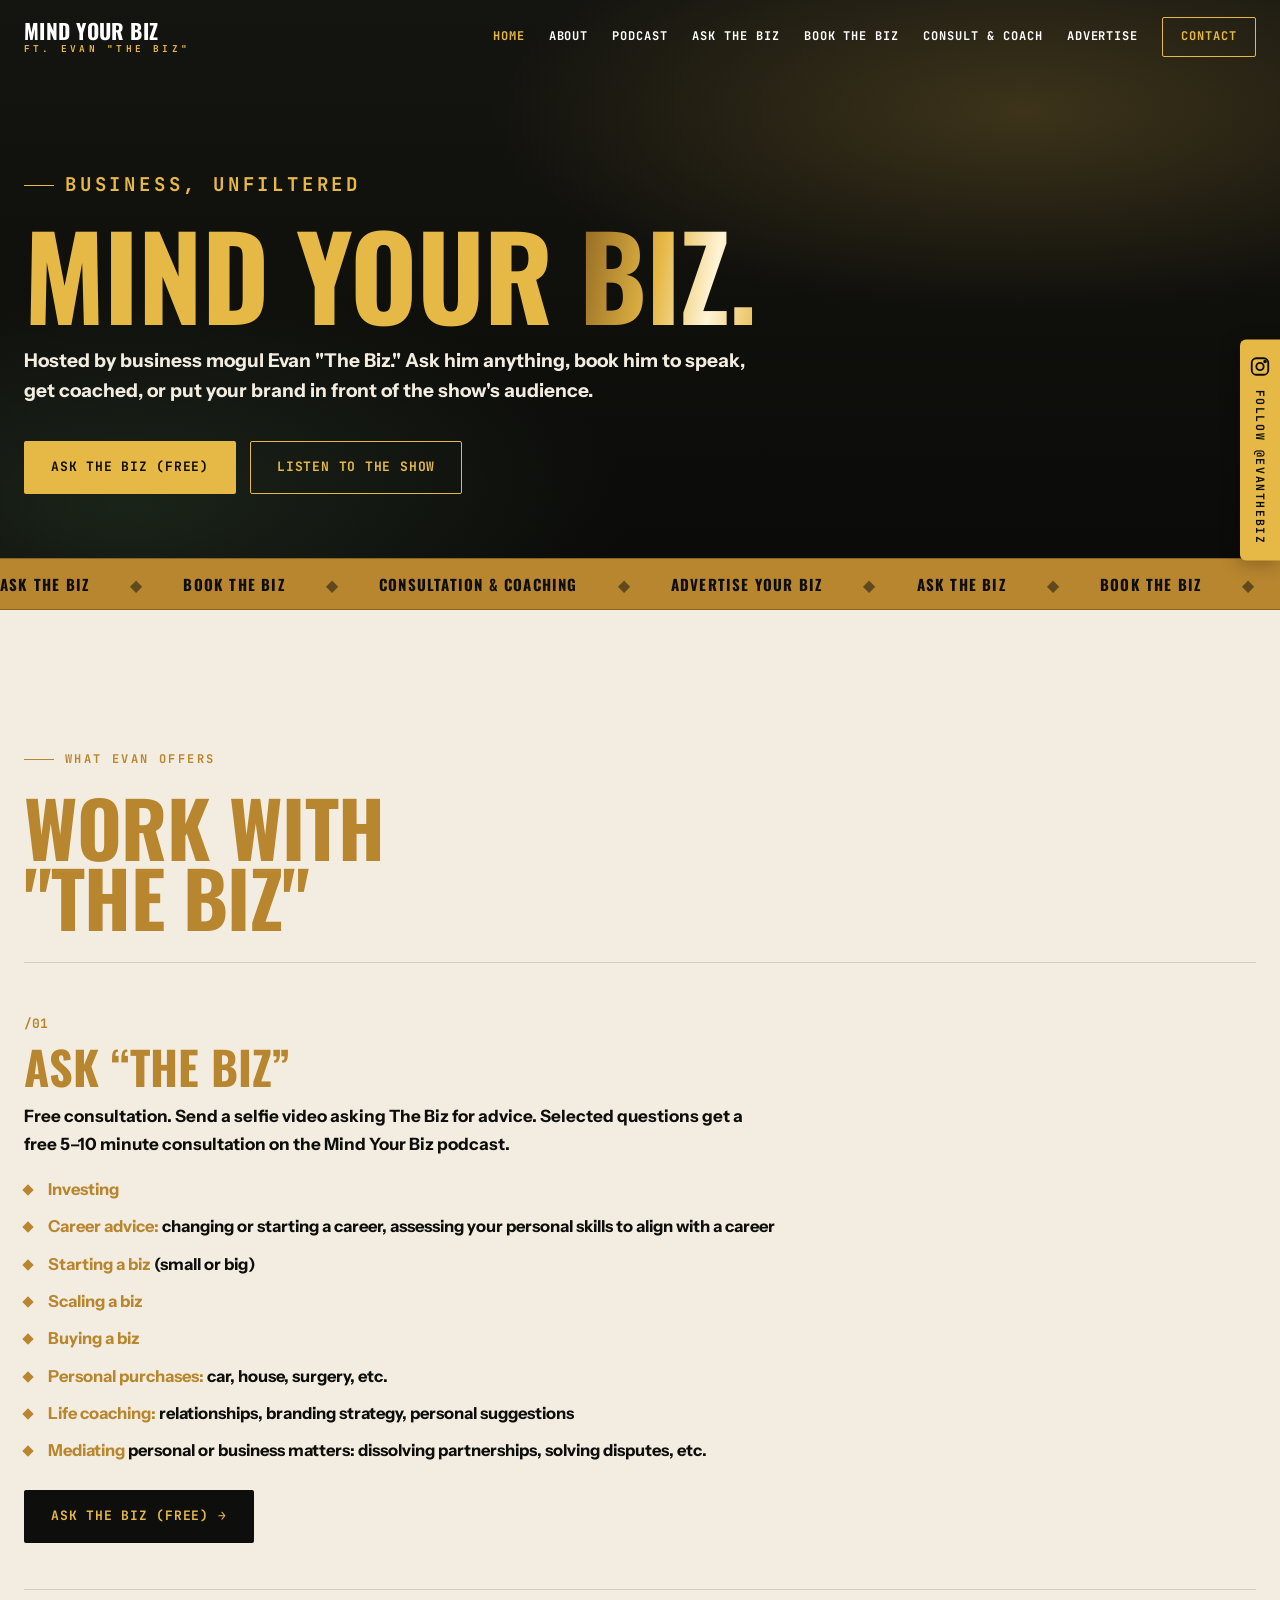
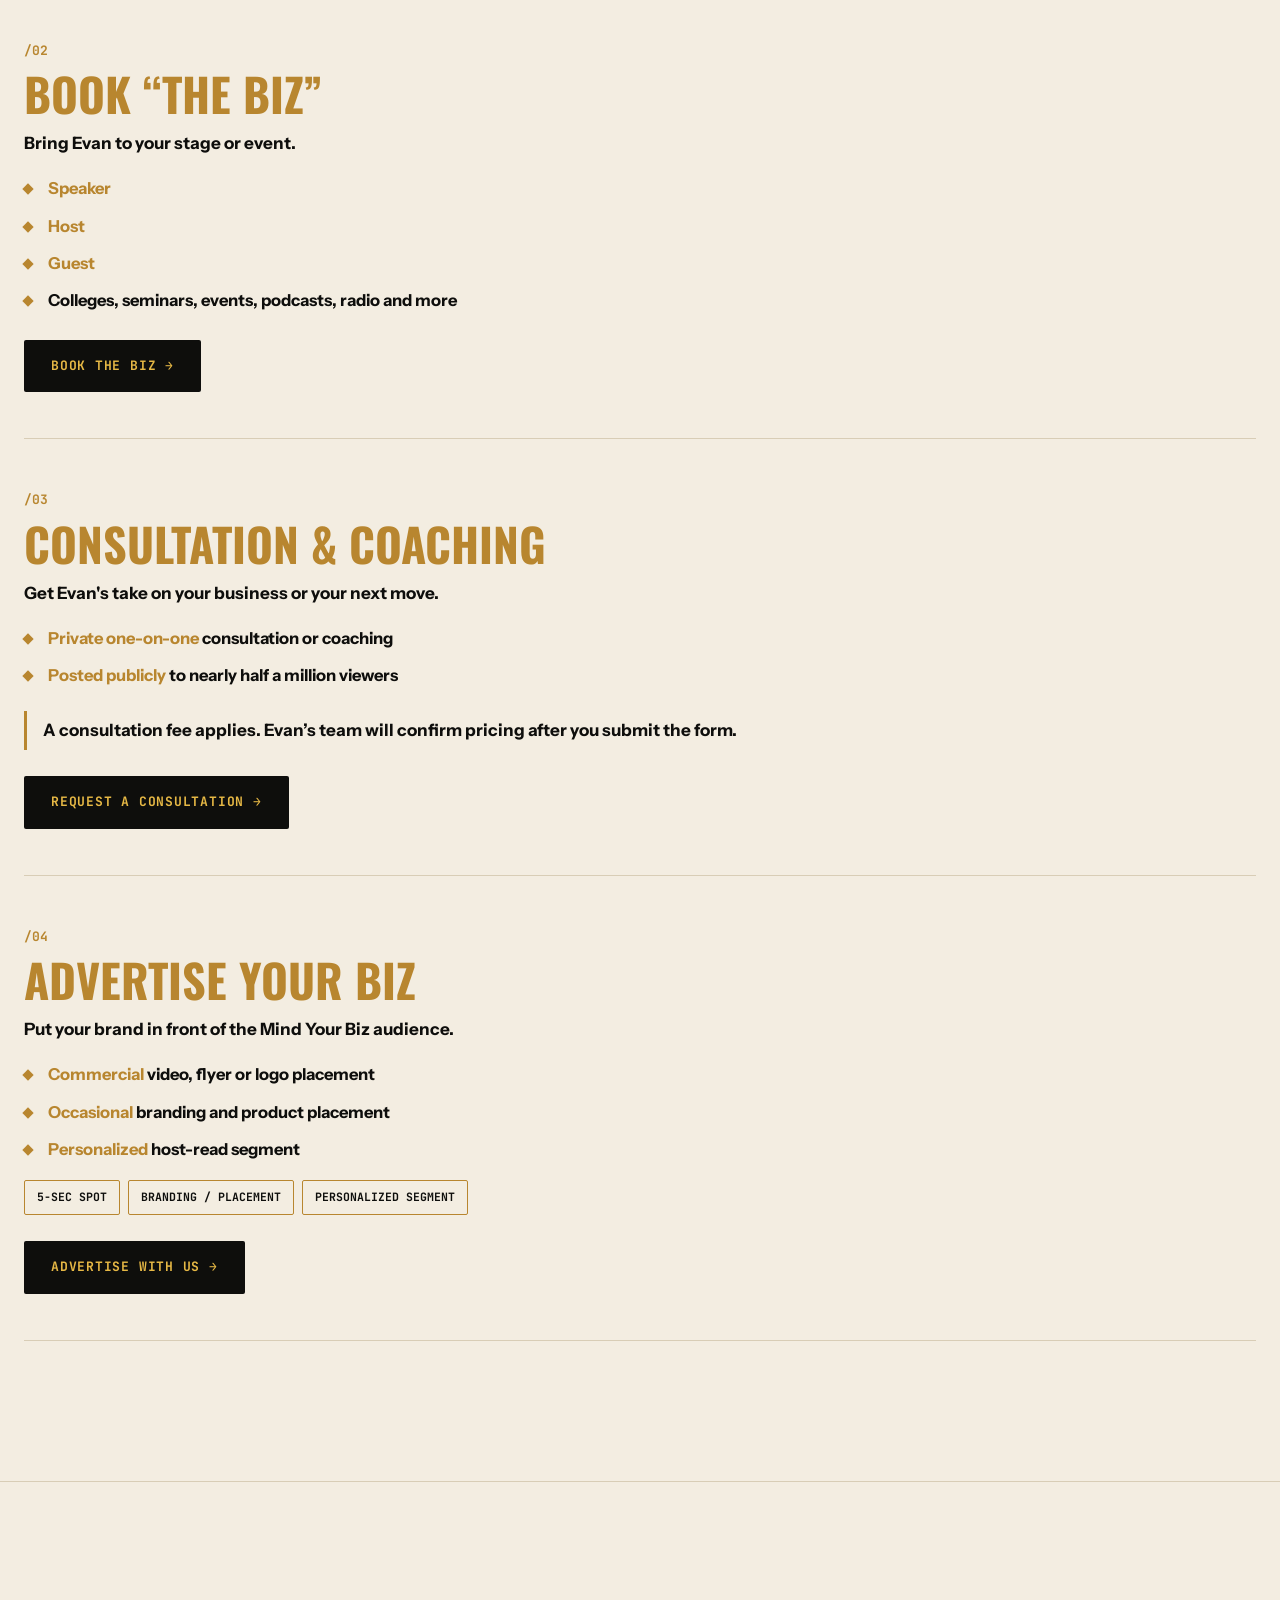
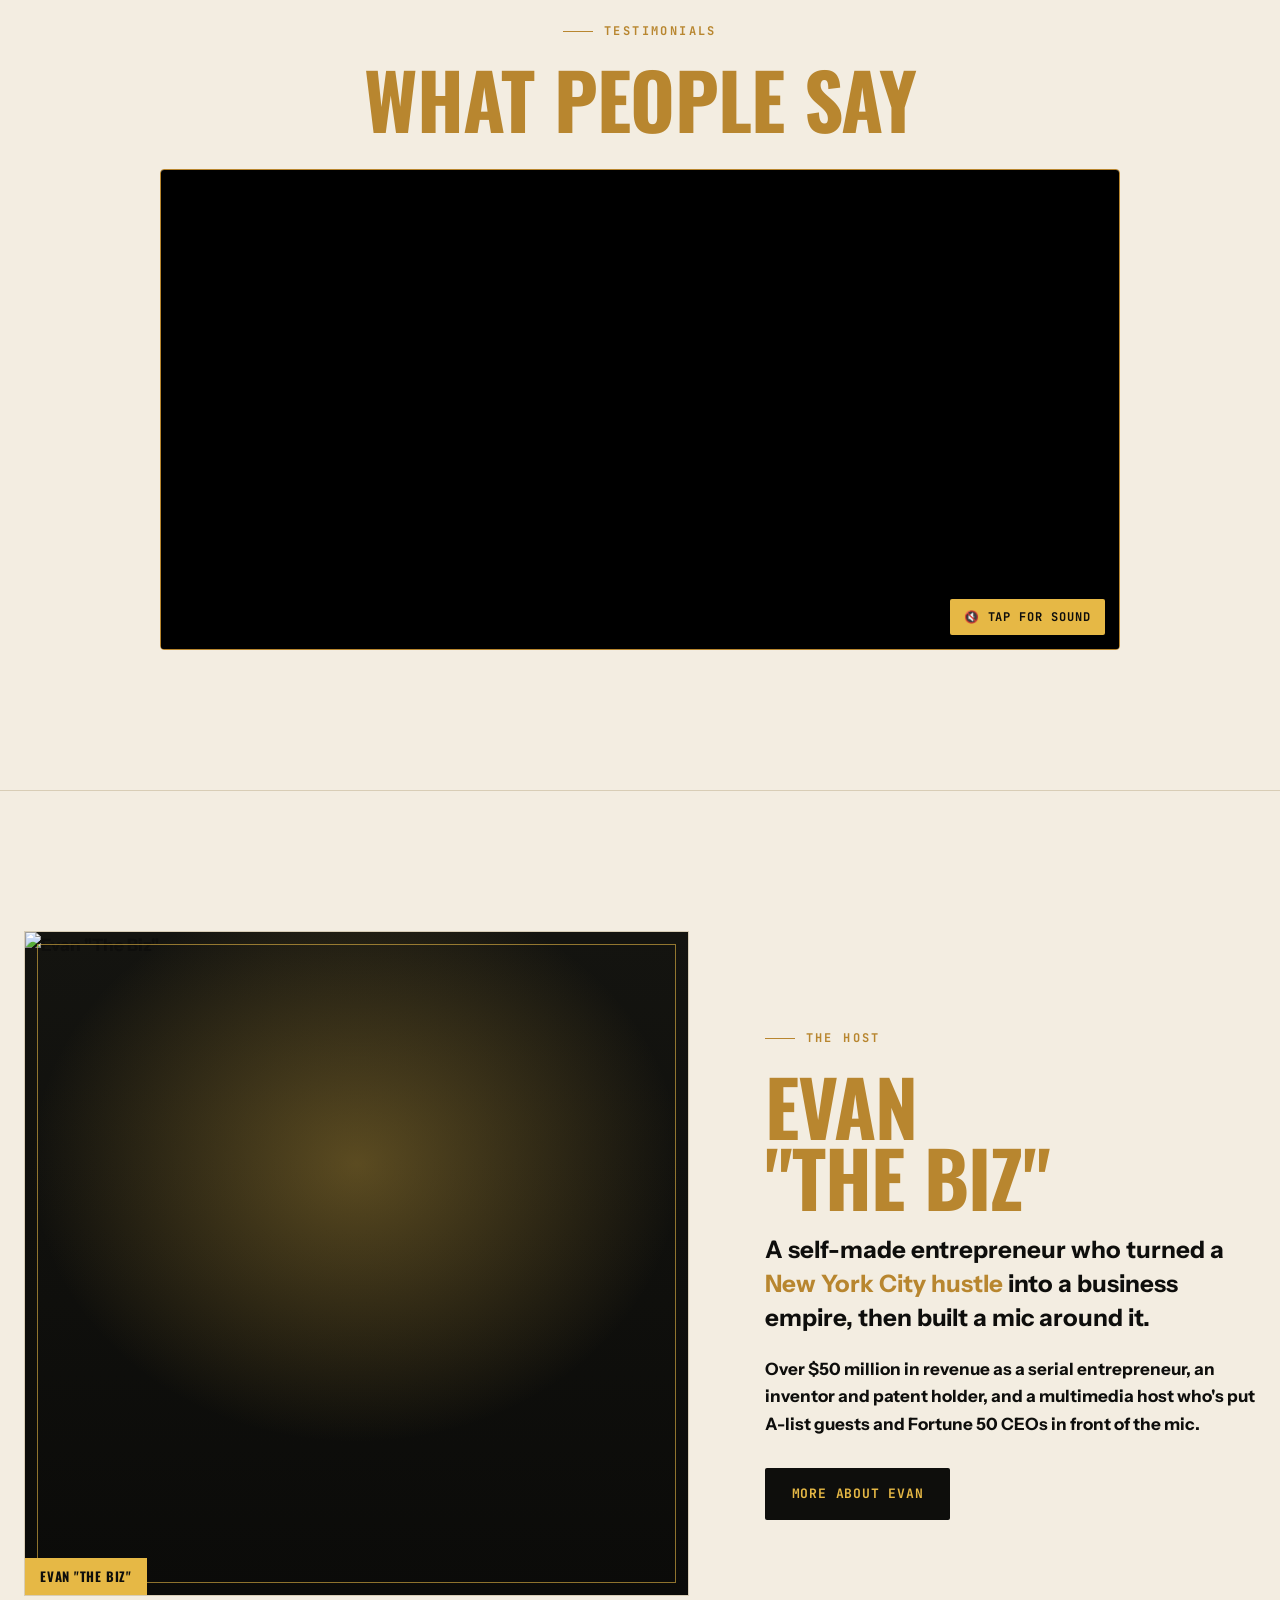
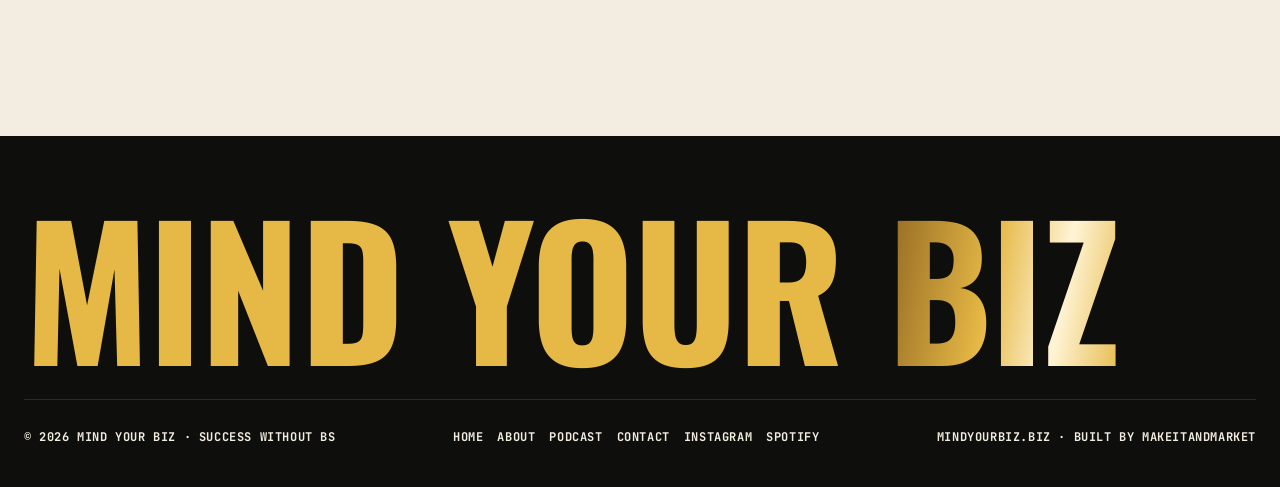
==== commit 56c0b8ac: "new edits" ====
--- a/index.html
+++ b/index.html
@@ -67,11 +67,39 @@
         <p class="eyebrow">What Evan Offers</p>
         <h2>Work With<br>"The Biz"</h2>
       </div>
-      <div class="svc-grid">
-        <a class="svc rise" href="ask.html"><span class="n">/01</span><h3>Ask “The Biz”</h3><p>Free consultation. Send a selfie video with your question for a shot at getting answered on the podcast.</p><span class="go">Open page &rarr;</span></a>
-        <a class="svc rise" href="book.html"><span class="n">/02</span><h3>Book “The Biz”</h3><p>Bring Evan to your stage as a speaker, host or guest: colleges, seminars, events, podcasts and radio.</p><span class="go">Open page &rarr;</span></a>
-        <a class="svc rise" href="consultation.html"><span class="n">/03</span><h3>Consultation &amp; Coaching</h3><p>Private one-on-one, or posted to nearly half a million viewers. Consultation fee applies.</p><span class="go">Open page &rarr;</span></a>
-        <a class="svc rise" href="advertise.html"><span class="n">/04</span><h3>Advertise Your Biz</h3><p>Put your brand in front of the Mind Your Biz audience with a spot, placement or host-read segment.</p><span class="go">Open page &rarr;</span></a>
+      <div class="offers">
+        <div class="offer rise" id="ask">
+          <span class="onum">/01</span>
+          <h3>Ask &ldquo;The Biz&rdquo;</h3>
+          <p class="lede">Free consultation. Send a selfie video asking The Biz for advice. Selected questions get a free 5&ndash;10 minute consultation on the Mind Your Biz podcast.</p>
+          <ul><li><b>Investing</b></li><li><b>Career advice:</b> changing or starting a career, assessing your personal skills to align with a career</li><li><b>Starting a biz</b> (small or big)</li><li><b>Scaling a biz</b></li><li><b>Buying a biz</b></li><li><b>Personal purchases:</b> car, house, surgery, etc.</li><li><b>Life coaching:</b> relationships, branding strategy, personal suggestions</li><li><b>Mediating</b> personal or business matters: dissolving partnerships, solving disputes, etc.</li></ul>
+          
+          <div style="margin-top:26px"><a class="btn btn-dark" href="ask.html">Ask The Biz (Free) &rarr;</a></div>
+        </div>
+        <div class="offer rise" id="book">
+          <span class="onum">/02</span>
+          <h3>Book &ldquo;The Biz&rdquo;</h3>
+          <p class="lede">Bring Evan to your stage or event.</p>
+          <ul><li><b>Speaker</b></li><li><b>Host</b></li><li><b>Guest</b></li><li>Colleges, seminars, events, podcasts, radio and more</li></ul>
+          
+          <div style="margin-top:26px"><a class="btn btn-dark" href="book.html">Book The Biz &rarr;</a></div>
+        </div>
+        <div class="offer rise" id="consultation">
+          <span class="onum">/03</span>
+          <h3>Consultation &amp; Coaching</h3>
+          <p class="lede">Get Evan's take on your business or your next move.</p>
+          <ul><li><b>Private one-on-one</b> consultation or coaching</li><li><b>Posted publicly</b> to nearly half a million viewers</li></ul>
+          <p class="fee-note"><b>A consultation fee applies.</b> Evan&rsquo;s team will confirm pricing after you submit the form.</p>
+          <div style="margin-top:26px"><a class="btn btn-dark" href="consultation.html">Request A Consultation &rarr;</a></div>
+        </div>
+        <div class="offer rise" id="advertise">
+          <span class="onum">/04</span>
+          <h3>Advertise Your Biz</h3>
+          <p class="lede">Put your brand in front of the Mind Your Biz audience.</p>
+          <ul><li><b>Commercial</b> video, flyer or logo placement</li><li><b>Occasional</b> branding and product placement</li><li><b>Personalized</b> host-read segment</li></ul>
+          <div class="tiers"><span>5-sec spot</span><span>Branding / placement</span><span>Personalized segment</span></div>
+          <div style="margin-top:26px"><a class="btn btn-dark" href="advertise.html">Advertise With Us &rarr;</a></div>
+        </div>
       </div>
     </div>
   </section>
@@ -92,7 +120,7 @@
     <div class="wrap about">
       <figure class="portrait rise">
         <div class="frame"></div>
-        <img src="https://drive.google.com/thumbnail?id=1PkgKkqhsu6v4nq4EjXpnFy_h5CjAR4DF&amp;sz=w1200" alt="Evan &quot;The Biz&quot;" loading="lazy" referrerpolicy="no-referrer" onerror="this.onerror=null;this.src='https://static.wixstatic.com/media/0b9f28_54486ed79ac34aeda495726a7d4b5f3d~mv2.jpg/v1/crop/x_0,y_157,w_753,h_923/fill/w_760,h_930,al_c,q_85,enc_avif,quality_auto/EvanTheBizPostsElements%20copy.jpg'">
+        <img src="images/evan.png" alt="Evan &quot;The Biz&quot;" loading="lazy">
         <figcaption>Evan "The Biz"</figcaption>
       </figure>
       <div class="rise d1">
--- a/styles.css
+++ b/styles.css
@@ -1,164 +1,212 @@
 :root{
---ivory:#f3ede1;
---ivory-2:#eae1cf;
---ink:#0e0e0c;
---ink-soft:#1b1a16;
---gold:#b8862f;
---gold-bright:#e6b845;
---gold-deep:#8a6220;
---mute:#6f6959;
---hair:#d8cdb6;
---hair-dark:#2c2a22;
+  --ivory:#f3ede1;--ivory-2:#eae1cf;--ink:#0e0e0c;--ink-soft:#1b1a16;
+  --gold:#b8862f;--gold-bright:#e6b845;--gold-deep:#8a6220;
+  --hair:#d8cdb6;--hair-dark:#2c2a22;
 }
 *{margin:0;padding:0;box-sizing:border-box}
+/* everything bold, nothing italic or regular */
+*,*::before,*::after{font-weight:700!important;font-style:normal!important}
 html{scroll-behavior:smooth}
 ::selection{background:var(--gold);color:var(--ink)}
-
-/* Original body layout with mandatory bold typography */
-body{
-background:var(--ivory);
-color:var(--ink);
-font-family:'Instrument Sans',sans-serif;
-font-size:17px;
-line-height:1.6;
-font-weight:700 !important;
-font-style:normal !important;
--webkit-font-smoothing:antialiased;
-overflow-x:hidden;
-}
-
-i, em, span.q{font-style:normal !important}
-
-a{color:inherit;text-decoration:none;font-weight:700}
+body{background:var(--ivory);color:var(--ink);font-family:'Instrument Sans',sans-serif;font-size:17px;line-height:1.6;-webkit-font-smoothing:antialiased;overflow-x:hidden}
+a{color:inherit;text-decoration:none}
 .wrap{width:min(1280px,100% - 48px);margin-inline:auto}
-.disp{font-family:'Oswald',sans-serif;text-transform:uppercase;font-weight:700;line-height:.92}
-.mono{font-family:'JetBrains Mono',monospace;font-weight:700}
-
-/* Precise Color Coding Hierarchy */
-h1, h2, h3, h4, .ct, .disp{color:var(--gold) !important;font-weight:700 !important}
-p, li, label, .cs, .lede, .contact-detail{color:var(--ink) !important;font-weight:700 !important}
-
-.foil{
-background:linear-gradient(100deg,var(--gold-deep) 0%,var(--gold-bright) 20%,#fff4d6 32%,var(--gold-bright) 44%,var(--gold-deep) 70%,var(--gold-bright) 100%);
-background-size:250% 100%;
--webkit-background-clip:text;
-background-clip:text;
--webkit-text-fill-color:transparent;
-color:transparent;
-animation:foil 6s linear infinite;
-font-weight:700;
-}
+
+.foil{background:linear-gradient(100deg,var(--gold-deep) 0%,var(--gold-bright) 20%,#fff4d6 32%,var(--gold-bright) 44%,var(--gold-deep) 70%,var(--gold-bright) 100%);background-size:250% 100%;-webkit-background-clip:text;background-clip:text;-webkit-text-fill-color:transparent;color:transparent;animation:foil 6s linear infinite}
 @keyframes foil{to{background-position:-250% 0}}
 @media(prefers-reduced-motion:reduce){.foil{animation:none;background-position:0 0}}
 
-/* Sticky Instagram Sidebar */
-.ig-sidebar{position:fixed;right:0;top:40%;z-index:100;transform:translateY(-50%)}
-.ig-sidebar a{display:flex;align-items:center;gap:8px;background:var(--gold);color:var(--ink) !important;padding:12px 16px;border-radius:8px 0 0 8px;font-family:'JetBrains Mono',monospace;font-size:12px;text-transform:uppercase;font-weight:700;box-shadow:-2px 4px 12px rgba(0,0,0,0.3);transition:all 0.3s ease}
-.ig-sidebar a:hover{background:var(--gold-bright);padding-right:22px}
-
-/* Navigation */
+/* ===== COLOR CODE =====
+   Titles = gold. Descriptions = black on light sections, ivory on dark sections. */
+h1,h2,h3,.eyebrow,.title-gold{color:var(--gold)}
+p,li,.desc{color:var(--ink)}
+.page-hero h1,.inquiry h2,.inquiry h3,.page-hero .eyebrow,.inquiry .eyebrow{color:var(--gold-bright)}
+.page-hero p,.inquiry p,.inquiry li,footer p{color:var(--ivory)}
+
+/* nav */
 header{position:fixed;inset:0 0 auto 0;z-index:60;transition:background .35s,box-shadow .35s}
 .nav{display:flex;align-items:center;justify-content:space-between;height:74px}
 .brand-mark{display:flex;flex-direction:column;line-height:1}
-.brand-mark .m{font-family:'Oswald',sans-serif;font-weight:700;text-transform:uppercase;font-size:21px;letter-spacing:.02em;color:var(--gold)}
-.brand-mark .s{font-family:'JetBrains Mono',monospace;font-size:9.5px;letter-spacing:.34em;color:var(--gold-bright);margin-top:3px;font-weight:700}
-header.scrolled .brand-mark .m,header.solid .brand-mark .m{color:var(--gold)}
-.nav-links{display:flex;gap:32px;align-items:center}
-.nav-links a{font-family:'JetBrains Mono',monospace;font-size:12px;letter-spacing:.1em;text-transform:uppercase;color:var(--ink) !important;transition:color .2s;font-weight:700}
-.nav-links a:hover,.nav-links a.active{color:var(--gold) !important}
-header.scrolled .nav-links a,header.solid .nav-links a{color:var(--ink) !important}
-header.scrolled .nav-links a:hover,header.solid .nav-links a:hover,header.scrolled .nav-links a.active,header.solid .nav-links a.active{color:var(--gold) !important}
-.nav-cta{border:1px solid var(--gold);color:var(--gold) !important;padding:9px 18px;border-radius:2px;font-weight:700}
-.nav-cta:hover{background:var(--gold);color:var(--ink) !important}
-header.scrolled,header.solid{background:rgba(243,237,225,.95);backdrop-filter:blur(12px);box-shadow:0 1px 0 var(--hair)}
-header.scrolled .nav-cta,header.solid .nav-cta{border-color:var(--gold);color:var(--gold) !important}
-header.scrolled .nav-cta:hover,header.solid .nav-cta:hover{background:var(--gold);color:var(--ink) !important}
-.burger{display:none;background:none;border:0;color:var(--ink);font-size:22px;cursor:pointer}
+.brand-mark .m{font-family:'Oswald',sans-serif;text-transform:uppercase;font-size:21px;letter-spacing:.02em;color:#fff}
+.brand-mark .s{font-family:'JetBrains Mono',monospace;font-size:9.5px;letter-spacing:.34em;color:var(--gold-bright);margin-top:3px}
+header.scrolled .brand-mark .m,header.solid .brand-mark .m{color:var(--ink)}
+.nav-links{display:flex;gap:24px;align-items:center}
+.nav-links a{font-family:'JetBrains Mono',monospace;font-size:12px;letter-spacing:.08em;text-transform:uppercase;color:#fff;transition:color .2s}
+.nav-links a:hover,.nav-links a.active{color:var(--gold-bright)}
+header.scrolled .nav-links a,header.solid .nav-links a{color:var(--ink)}
+header.scrolled .nav-links a:hover,header.solid .nav-links a:hover,header.scrolled .nav-links a.active,header.solid .nav-links a.active{color:var(--gold)}
+.nav-cta{border:1px solid var(--gold-bright);color:var(--gold-bright)!important;padding:9px 18px;border-radius:2px}
+.nav-cta:hover{background:var(--gold-bright);color:var(--ink)!important}
+header.scrolled,header.solid{background:rgba(243,237,225,.92);backdrop-filter:blur(12px);box-shadow:0 1px 0 var(--hair)}
+header.scrolled .nav-cta,header.solid .nav-cta{border-color:var(--gold);color:var(--gold)!important}
+header.scrolled .nav-cta:hover,header.solid .nav-cta:hover{background:var(--gold);color:var(--ink)!important}
+.burger{display:none;background:none;border:0;color:#fff;font-size:22px;cursor:pointer}
 header.scrolled .burger,header.solid .burger{color:var(--ink)}
-@media(max-width:840px){
-.nav-links{display:none;position:fixed;inset:74px 0 auto 0;flex-direction:column;gap:0;background:var(--ink);padding:10px 24px 26px}
-.nav-links.open{display:flex}
-.nav-links.open a{color:var(--ivory) !important;padding:15px 0;border-bottom:1px solid var(--hair-dark);font-size:14px}
-.nav-links.open .nav-cta{border:0;color:var(--gold-bright) !important;padding:15px 0}
-.burger{display:block}
+@media(max-width:1100px){
+  .nav-links{display:none;position:fixed;inset:74px 0 auto 0;flex-direction:column;align-items:stretch;gap:0;background:var(--ink);padding:10px 24px 26px}
+  .nav-links.open{display:flex}
+  .nav-links.open a,header.scrolled .nav-links.open a,header.solid .nav-links.open a{color:var(--ivory);padding:15px 0;border-bottom:1px solid var(--hair-dark);font-size:14px}
+  .nav-links.open a.active{color:var(--gold-bright)}
+  .nav-links.open .nav-cta{border:0;color:var(--gold-bright)!important;padding:15px 0}
+  .burger{display:block}
 }
 
-/* Buttons */
-.btn{display:inline-flex;align-items:center;gap:10px;font-family:'JetBrains Mono',monospace;font-size:13px;letter-spacing:.06em;text-transform:uppercase;padding:15px 26px;border-radius:2px;transition:all .25s;cursor:pointer;border:1px solid transparent;font-weight:700}
-.btn-gold{background:var(--gold);color:var(--ink) !important}
-.btn-gold:hover{background:var(--gold-bright);transform:translateY(-2px)}
-.btn-line{border-color:var(--gold);color:var(--gold) !important}
-.btn-line:hover{background:var(--gold);color:var(--ink) !important}
-.btn-dark{background:var(--ink);color:var(--gold) !important}
-.btn-dark:hover{background:var(--gold);color:var(--ink) !important}
-
-/* Section Shell */
+/* Instagram side tab */
+.ig-rail{position:fixed;right:0;top:50%;transform:translateY(-50%);z-index:55;display:flex;flex-direction:column;align-items:center;gap:12px;background:var(--gold-bright);color:var(--ink);padding:16px 9px;border-radius:6px 0 0 6px;box-shadow:-2px 4px 18px rgba(0,0,0,.25);transition:padding .2s,background .2s}
+.ig-rail:hover{background:#f2ca62;padding-right:14px}
+.ig-rail svg{width:22px;height:22px;fill:none;stroke:var(--ink);stroke-width:2}
+.ig-rail span{writing-mode:vertical-rl;font-family:'JetBrains Mono',monospace;font-size:11.5px;letter-spacing:.14em;text-transform:uppercase;color:var(--ink)}
+@media(max-width:640px){.ig-rail{padding:12px 7px}.ig-rail span{font-size:10px}}
+
+/* buttons */
+.btn{display:inline-flex;align-items:center;gap:10px;font-family:'JetBrains Mono',monospace;font-size:13px;letter-spacing:.06em;text-transform:uppercase;padding:15px 26px;border-radius:2px;transition:all .25s;cursor:pointer;border:1px solid transparent}
+.btn-gold{background:var(--gold-bright);color:var(--ink)}
+.btn-gold:hover{background:#f2ca62;transform:translateY(-2px)}
+.btn-line{border-color:var(--gold-bright);color:var(--gold-bright)}
+.btn-line:hover{background:var(--gold-bright);color:var(--ink)}
+.btn-dark{background:var(--ink);color:var(--gold-bright)}
+.btn-dark:hover{background:var(--gold);color:var(--ink)}
+
 section.blk{padding:clamp(84px,11vw,140px) 0}
-.eyebrow{font-family:'JetBrains Mono',monospace;font-size:12px;letter-spacing:.2em;text-transform:uppercase;color:var(--gold) !important;display:flex;align-items:center;gap:11px;margin-bottom:22px;font-weight:700}
-.eyebrow::before{content:"";width:30px;height:1px;background:var(--gold)}
-h2{font-family:'Oswald',sans-serif;font-weight:700;text-transform:uppercase;font-size:clamp(38px,6vw,78px);line-height:.92;letter-spacing:-.01em;color:var(--gold) !important}
-
-/* Hero Section */
+.eyebrow{font-family:'JetBrains Mono',monospace;font-size:12px;letter-spacing:.2em;text-transform:uppercase;display:flex;align-items:center;gap:11px;margin-bottom:22px}
+.eyebrow::before{content:"";width:30px;height:1px;background:currentColor}
+h2{font-family:'Oswald',sans-serif;text-transform:uppercase;font-size:clamp(38px,6vw,78px);line-height:.92;letter-spacing:-.01em}
+h3{font-family:'Oswald',sans-serif;text-transform:uppercase}
+
 .page-hero{position:relative;background:var(--ink);color:var(--ivory);padding:150px 0 70px;overflow:hidden}
 .page-hero::before{content:"";position:absolute;inset:0;background:radial-gradient(70% 60% at 80% 20%,rgba(230,184,69,.2),transparent 60%),radial-gradient(60% 60% at 10% 90%,rgba(60,90,60,.3),transparent 65%),linear-gradient(180deg,#141410,#0b0b09)}
 .page-hero .wrap{position:relative;z-index:2}
-.page-hero .eyebrow{color:var(--gold-bright) !important}
-.page-hero .eyebrow::before{background:var(--gold-bright)}
-.page-hero h1{font-family:'Oswald',sans-serif;font-weight:700;text-transform:uppercase;line-height:.9;letter-spacing:-.01em;font-size:clamp(52px,9vw,120px);color:var(--gold) !important}
-.page-hero p{color:var(--ivory) !important;max-width:52ch;margin-top:20px;font-size:clamp(16px,1.6vw,19px);font-weight:700}
-
-/* Marquee */
-.marq{background:var(--gold);color:var(--ink);overflow:hidden;border-block:1px solid var(--gold-deep)}
-.marq-t{display:flex;gap:40px;white-space:nowrap;width:max-content;padding:13px 0;animation:slide 30s linear infinite;font-family:'Oswald',sans-serif;text-transform:uppercase;font-weight:700;font-size:15px;letter-spacing:.08em}
+.page-hero h1{font-family:'Oswald',sans-serif;text-transform:uppercase;line-height:.9;letter-spacing:-.01em;font-size:clamp(52px,9vw,120px)}
+.page-hero p{max-width:56ch;margin-top:20px;font-size:clamp(16px,1.6vw,19px)}
+
+.marq{background:var(--gold);overflow:hidden;border-block:1px solid var(--gold-deep)}
+.marq-t{display:flex;gap:40px;white-space:nowrap;width:max-content;padding:13px 0;animation:slide 30s linear infinite;font-family:'Oswald',sans-serif;text-transform:uppercase;font-size:15px;letter-spacing:.08em;color:var(--ink)}
+.marq-t span{color:var(--ink)}
 .marq-t .sep{opacity:.5}
 @keyframes slide{to{transform:translateX(-50%)}}
 @media(prefers-reduced-motion:reduce){.marq-t{animation:none}}
 
-/* Footer */
 footer{background:var(--ink);color:var(--ivory);padding:76px 0 40px}
-.foot-huge{font-family:'Oswald',sans-serif;font-weight:700;text-transform:uppercase;font-size:clamp(56px,14vw,200px);line-height:.82;letter-spacing:-.01em;color:var(--gold) !important}
-.foot-row{display:flex;justify-content:space-between;flex-wrap:wrap;gap:20px;margin-top:40px;padding-top:28px;border-top:1px solid var(--hair-dark);font-family:'JetBrains Mono',monospace;font-size:12px;letter-spacing:.05em;text-transform:uppercase;color:var(--gold) !important;font-weight:700}
-.foot-row a:hover{color:var(--gold-bright) !important}
-
-/* Animation Reveal */
+.foot-huge{font-family:'Oswald',sans-serif;text-transform:uppercase;font-size:clamp(56px,14vw,200px);line-height:.82;letter-spacing:-.01em;color:var(--gold-bright)}
+.foot-row{display:flex;justify-content:space-between;flex-wrap:wrap;gap:20px;margin-top:40px;padding-top:28px;border-top:1px solid var(--hair-dark);font-family:'JetBrains Mono',monospace;font-size:12px;letter-spacing:.05em;text-transform:uppercase;color:var(--ivory)}
+.foot-row span{color:var(--ivory)}
+.foot-row a:hover{color:var(--gold-bright)}
+.foot-social{display:flex;gap:14px;flex-wrap:wrap}
+
 .rise{opacity:0;transform:translateY(30px);transition:opacity .8s cubic-bezier(.2,.7,.2,1),transform .8s cubic-bezier(.2,.7,.2,1)}
 .rise.in{opacity:1;transform:none}
-.rise.d1{transition-delay:.08s}.rise.d2{transition-delay:.16s}.rise.d3{transition-delay:.24s}
-
-/* Offerings Cards */
-.offers{display:grid;grid-template-columns:1fr;gap:0}
-.offer{display:grid;grid-template-columns:1fr;gap:0;padding:44px 0;border-top:1px solid var(--hair);align-items:start}
-.offer:last-child{border-bottom:1px solid var(--hair)}
-.offer .onum{font-family:'JetBrains Mono',monospace;font-size:13px;color:var(--gold) !important;padding-top:8px;font-weight:700}
-.offer h3{font-family:'Oswald',sans-serif;font-weight:700;text-transform:uppercase;font-size:clamp(26px,3.4vw,44px);line-height:.98;letter-spacing:-.005em;color:var(--gold) !important}
-.offer .lede{color:var(--ink) !important;margin-top:14px;max-width:60ch;font-weight:700}
-.offer ul{list-style:none;margin-top:18px;display:flex;flex-direction:column;gap:9px;max-width:62ch}
-.offer li{position:relative;padding-left:22px;color:var(--ink) !important;font-size:15.5px;font-weight:700}
-.offer li::before{content:"";position:absolute;left:0;top:10px;width:7px;height:7px;background:var(--gold);transform:rotate(45deg)}
-
-/* Service & Inquiry Forms */
-.inquiry{background:var(--ink);color:var(--ivory)}
-.inquiry h2{color:var(--gold) !important}
-.inquiry p, .inquiry label, .inquiry ul li{color:var(--ivory) !important}
-.inquiry .eyebrow{color:var(--gold-bright) !important}
-.inquiry .eyebrow::before{background:var(--gold-bright)}
-.form-grid{margin-top:48px;display:grid;grid-template-columns:1fr;gap:26px;max-width:820px}
-.field label,.checks-label{display:block;font-family:'JetBrains Mono',monospace;font-size:11.5px;letter-spacing:.12em;text-transform:uppercase;color:var(--gold-bright) !important;margin-bottom:12px;font-weight:700}
-.field input,.field textarea,.field select{width:100%;background:var(--ink-soft);border:1px solid var(--hair-dark);color:var(--ivory);padding:15px 16px;border-radius:2px;font-family:'Instrument Sans';font-size:16px;font-weight:700}
+.rise.d1{transition-delay:.08s}.rise.d2{transition-delay:.16s}
+@media(prefers-reduced-motion:reduce){.rise{opacity:1!important;transform:none!important}}
+
+/* service cards (home) */
+.svc-grid{display:grid;grid-template-columns:repeat(2,1fr);gap:22px;margin-top:40px}
+@media(max-width:760px){.svc-grid{grid-template-columns:1fr}}
+.svc{display:flex;flex-direction:column;border:1px solid var(--hair);background:var(--ivory-2);padding:34px 30px;border-radius:2px;transition:transform .25s,border-color .25s,box-shadow .25s}
+.svc:hover{transform:translateY(-4px);border-color:var(--gold);box-shadow:0 14px 30px rgba(0,0,0,.08)}
+.svc .n{font-family:'JetBrains Mono',monospace;font-size:13px;color:var(--gold)}
+.svc h3{font-size:clamp(26px,3vw,38px);line-height:1;margin-top:10px;color:var(--gold)}
+.svc p{margin-top:12px;color:var(--ink)}
+.svc .go{margin-top:auto;padding-top:22px;font-family:'JetBrains Mono',monospace;font-size:12px;letter-spacing:.1em;text-transform:uppercase;color:var(--gold)}
+.svc:hover .go{color:var(--ink)}
+
+/* bullet lists */
+.offer ul{list-style:none;margin-top:18px;display:flex;flex-direction:column;gap:11px;max-width:64ch}
+.offer li{position:relative;padding-left:24px;font-size:16.5px}
+.offer li::before{content:"";position:absolute;left:0;top:10px;width:8px;height:8px;background:var(--gold);transform:rotate(45deg)}
+.offer li b{color:var(--gold)}
+.tiers{display:flex;flex-wrap:wrap;gap:8px;margin-top:18px}
+.tiers span{font-family:'JetBrains Mono',monospace;font-size:11.5px;text-transform:uppercase;border:1px solid var(--gold);color:var(--ink);padding:7px 12px;border-radius:2px}
+.fee-note{margin-top:22px;border-left:3px solid var(--gold);padding:6px 0 6px 16px;max-width:60ch}
+
+/* two column service layout */
+.svc-layout{display:grid;grid-template-columns:1fr;gap:56px}
+@media(min-width:960px){.svc-layout{grid-template-columns:.85fr 1.15fr;gap:72px;align-items:start}}
+
+/* video */
+.vid-wrap{margin-top:36px;position:relative;background:var(--ink);border:1px solid var(--gold);border-radius:4px;overflow:hidden;max-width:960px;margin-inline:auto}
+.vid-wrap video{display:block;width:100%;height:auto;max-height:80vh;background:#000}
+.vid-btn{position:absolute;right:14px;bottom:14px;z-index:3;background:var(--gold-bright);color:var(--ink);border:0;font-family:'JetBrains Mono',monospace;font-size:12px;letter-spacing:.08em;text-transform:uppercase;padding:10px 14px;border-radius:2px;cursor:pointer}
+.vid-wrap.empty{aspect-ratio:16/9;display:flex;align-items:center;justify-content:center;text-align:center;padding:30px}
+.vid-wrap.empty p{color:var(--ivory)}
+
+/* forms */
+.inquiry{background:var(--ink)}
+.intro{max-width:56ch;margin-top:14px}
+.form-grid{margin-top:40px;display:grid;grid-template-columns:1fr;gap:26px;max-width:820px}
+.svc-layout .form-grid{margin-top:0}
+.field label,.checks-label{display:block;font-family:'JetBrains Mono',monospace;font-size:11.5px;letter-spacing:.12em;text-transform:uppercase;color:var(--gold-bright);margin-bottom:12px}
+.field input,.field textarea,.field select{width:100%;background:var(--ink-soft);border:1px solid var(--hair-dark);color:var(--ivory);padding:15px 16px;border-radius:2px;font-family:'Instrument Sans';font-size:16px}
+.field input[type=file]{padding:12px;color:var(--ivory)}
+.field input[type=file]::file-selector-button{background:var(--gold-bright);color:var(--ink);border:0;padding:9px 14px;margin-right:12px;border-radius:2px;font-family:'JetBrains Mono',monospace;font-size:12px;text-transform:uppercase;cursor:pointer}
 .field input:focus,.field textarea:focus,.field select:focus{outline:none;border-color:var(--gold-bright)}
+.field input::placeholder,.field textarea::placeholder{color:#9a9384}
+.field textarea{resize:vertical;min-height:140px}
+.field .hint{display:block;margin-top:8px;font-size:13.5px;color:var(--ivory)}
 .two{display:grid;grid-template-columns:1fr 1fr;gap:20px}
 @media(max-width:640px){.two{grid-template-columns:1fr}}
-
-/* About Layout */
+.checks{display:grid;grid-template-columns:1fr 1fr;gap:12px}
+.checks.one{grid-template-columns:1fr}
+@media(max-width:640px){.checks{grid-template-columns:1fr}}
+.check{display:flex;align-items:flex-start;gap:12px;border:1px solid var(--hair-dark);padding:16px;border-radius:2px;cursor:pointer;transition:border-color .2s,background .2s}
+.check:hover{border-color:var(--gold-deep)}
+.check input{appearance:none;-webkit-appearance:none;width:20px;height:20px;border:1px solid var(--gold-bright);border-radius:2px;flex:none;margin-top:2px;cursor:pointer;position:relative;background:transparent}
+.check input[type=radio]{border-radius:50%}
+.check input:checked{background:var(--gold-bright)}
+.check input:checked::after{content:"✓";position:absolute;inset:0;display:flex;align-items:center;justify-content:center;color:var(--ink);font-size:13px}
+.check:has(input:checked){border-color:var(--gold-bright);background:rgba(230,184,69,.08)}
+.check .ct{font-family:'Oswald',sans-serif;text-transform:uppercase;font-size:15px;letter-spacing:.02em;line-height:1.1;color:var(--gold-bright)}
+.check .cs{display:block;font-family:'Instrument Sans';text-transform:none;letter-spacing:0;color:var(--ivory);font-size:13.5px;margin-top:4px}
+.form-note{font-family:'JetBrains Mono',monospace;font-size:12.5px;color:var(--gold-bright);margin-top:10px;min-height:16px}
+
+/* about */
 .about{display:grid;grid-template-columns:1fr;gap:52px}
 @media(min-width:920px){.about{grid-template-columns:1.15fr .85fr;gap:76px;align-items:center}}
-.about p{color:var(--ink) !important;margin-top:22px;max-width:54ch;font-weight:700}
-.about .lead{font-size:clamp(19px,2vw,24px);font-weight:700;color:var(--ink) !important;line-height:1.4}
-.portrait{position:relative;aspect-ratio:4/5;overflow:hidden;background:var(--ink);border:1px solid var(--hair)}
-.portrait img{width:100%;height:100%;object-fit:cover;object-position:top center}
-.portrait .frame{position:absolute;inset:12px;border:1px solid rgba(230,184,69,.5);pointer-events:none;z-index:2}
-.portrait figcaption{position:absolute;z-index:3;left:0;bottom:0;background:var(--gold);color:var(--ink) !important;font-family:'Oswald',sans-serif;font-weight:700;text-transform:uppercase;font-size:13px;letter-spacing:.06em;padding:8px 15px}
-
-/* Testimonial Video Player Frame */
-.testimonial-video-container{margin-top:32px;border:2px solid var(--gold);border-radius:4px;overflow:hidden;background:#000}
-.testimonial-video-container video{width:100%;height:auto;display:block}
+.about p{margin-top:22px;max-width:56ch}
+.about .lead{font-size:clamp(19px,2vw,24px);line-height:1.4}
+.about .lead b{color:var(--gold)}
+.stat-row{display:flex;gap:40px;flex-wrap:wrap;margin-top:42px;padding-top:34px;border-top:1px solid var(--hair)}
+.stat b{font-family:'Oswald',sans-serif;font-size:clamp(38px,4.6vw,58px);line-height:1;display:block;color:var(--gold)}
+.stat small{font-family:'JetBrains Mono',monospace;font-size:10.5px;letter-spacing:.12em;text-transform:uppercase;color:var(--ink);margin-top:8px;display:block}
+.portrait{position:relative;aspect-ratio:1/1;overflow:hidden;background:radial-gradient(70% 60% at 50% 35%,rgba(230,184,69,.35),transparent 70%),linear-gradient(180deg,#141410,#0b0b09);border:1px solid var(--hair)}
+.portrait img{width:100%;height:100%;object-fit:contain;object-position:center bottom}
+.portrait .frame{position:absolute;inset:12px;border:1px solid rgba(230,184,69,.6);pointer-events:none;z-index:2}
+.portrait figcaption{position:absolute;z-index:3;left:0;bottom:0;background:var(--gold-bright);color:var(--ink);font-family:'Oswald',sans-serif;text-transform:uppercase;font-size:13px;letter-spacing:.06em;padding:8px 15px}
+.chips{display:flex;flex-wrap:wrap;gap:8px;margin-top:30px}
+.chips span{font-family:'JetBrains Mono',monospace;font-size:11.5px;text-transform:uppercase;border:1px solid var(--gold);color:var(--ink);padding:7px 13px;border-radius:2px}
+
+/* podcast */
+.eps{margin-top:8px;display:grid}
+.ep{display:grid;grid-template-columns:auto 1fr auto auto;gap:26px;align-items:center;padding:26px 4px;border-top:1px solid var(--hair);transition:padding-left .3s,background .3s}
+.ep:last-child{border-bottom:1px solid var(--hair)}
+.ep:hover{padding-left:20px;background:linear-gradient(90deg,rgba(184,134,47,.1),transparent)}
+.ep .num{font-family:'JetBrains Mono',monospace;font-size:12px;color:var(--gold)}
+.ep .title{font-family:'Oswald',sans-serif;text-transform:uppercase;font-size:clamp(19px,2.3vw,27px);line-height:1.02;color:var(--gold)}
+.ep .title .latest{display:inline-block;font-family:'JetBrains Mono',monospace;font-size:9.5px;letter-spacing:.12em;color:var(--ink);background:var(--gold-bright);padding:3px 8px;border-radius:2px;vertical-align:middle;margin-left:10px;transform:translateY(-3px)}
+.ep .meta{font-family:'JetBrains Mono',monospace;font-size:12px;color:var(--ink);white-space:nowrap}
+.ep .go{width:44px;height:44px;border:1px solid var(--gold);border-radius:50%;display:flex;align-items:center;justify-content:center;flex:none}
+.ep .go svg{width:14px;height:14px;fill:var(--gold);transform:translateX(1px)}
+.ep:hover .go{background:var(--gold-bright)}
+.ep:hover .go svg{fill:var(--ink)}
+@media(max-width:720px){.ep{grid-template-columns:auto 1fr auto;gap:16px}.ep .meta{display:none}}
+.player{margin-top:56px}
+.player iframe{border-radius:12px;display:block}
+.platforms{display:flex;gap:12px;flex-wrap:wrap;margin-top:34px}
+.platforms a{font-family:'JetBrains Mono',monospace;font-size:12px;letter-spacing:.05em;text-transform:uppercase;border:1px solid var(--gold);color:var(--ink);padding:12px 20px;border-radius:2px;transition:all .25s}
+.platforms a:hover{background:var(--gold);color:var(--ink)}
+
+/* contact */
+.contact-grid{display:grid;grid-template-columns:1fr;gap:48px}
+@media(min-width:920px){.contact-grid{grid-template-columns:.8fr 1.2fr;gap:70px}}
+.contact-block{margin-top:34px}
+.contact-block .lbl{font-family:'JetBrains Mono',monospace;font-size:11px;letter-spacing:.14em;text-transform:uppercase;color:var(--gold-bright)}
+.contact-block .val{font-family:'Oswald',sans-serif;text-transform:uppercase;font-size:22px;margin-top:6px;color:var(--ivory)}
+.contact-block .val a:hover{color:var(--gold-bright)}
+.contact-grid .form-grid{margin-top:0}
+
+/* home offers */
+.offers{margin-top:30px}
+.offers .offer{padding:46px 0;border-top:1px solid var(--hair)}
+.offers .offer:last-child{border-bottom:1px solid var(--hair)}
+.offers .onum{font-family:'JetBrains Mono',monospace;font-size:13px;color:var(--gold)}
+.offers .offer h3{font-size:clamp(28px,3.6vw,46px);line-height:.98;color:var(--gold);margin-top:8px}
+.offers .lede{margin-top:14px;max-width:62ch;color:var(--ink)}
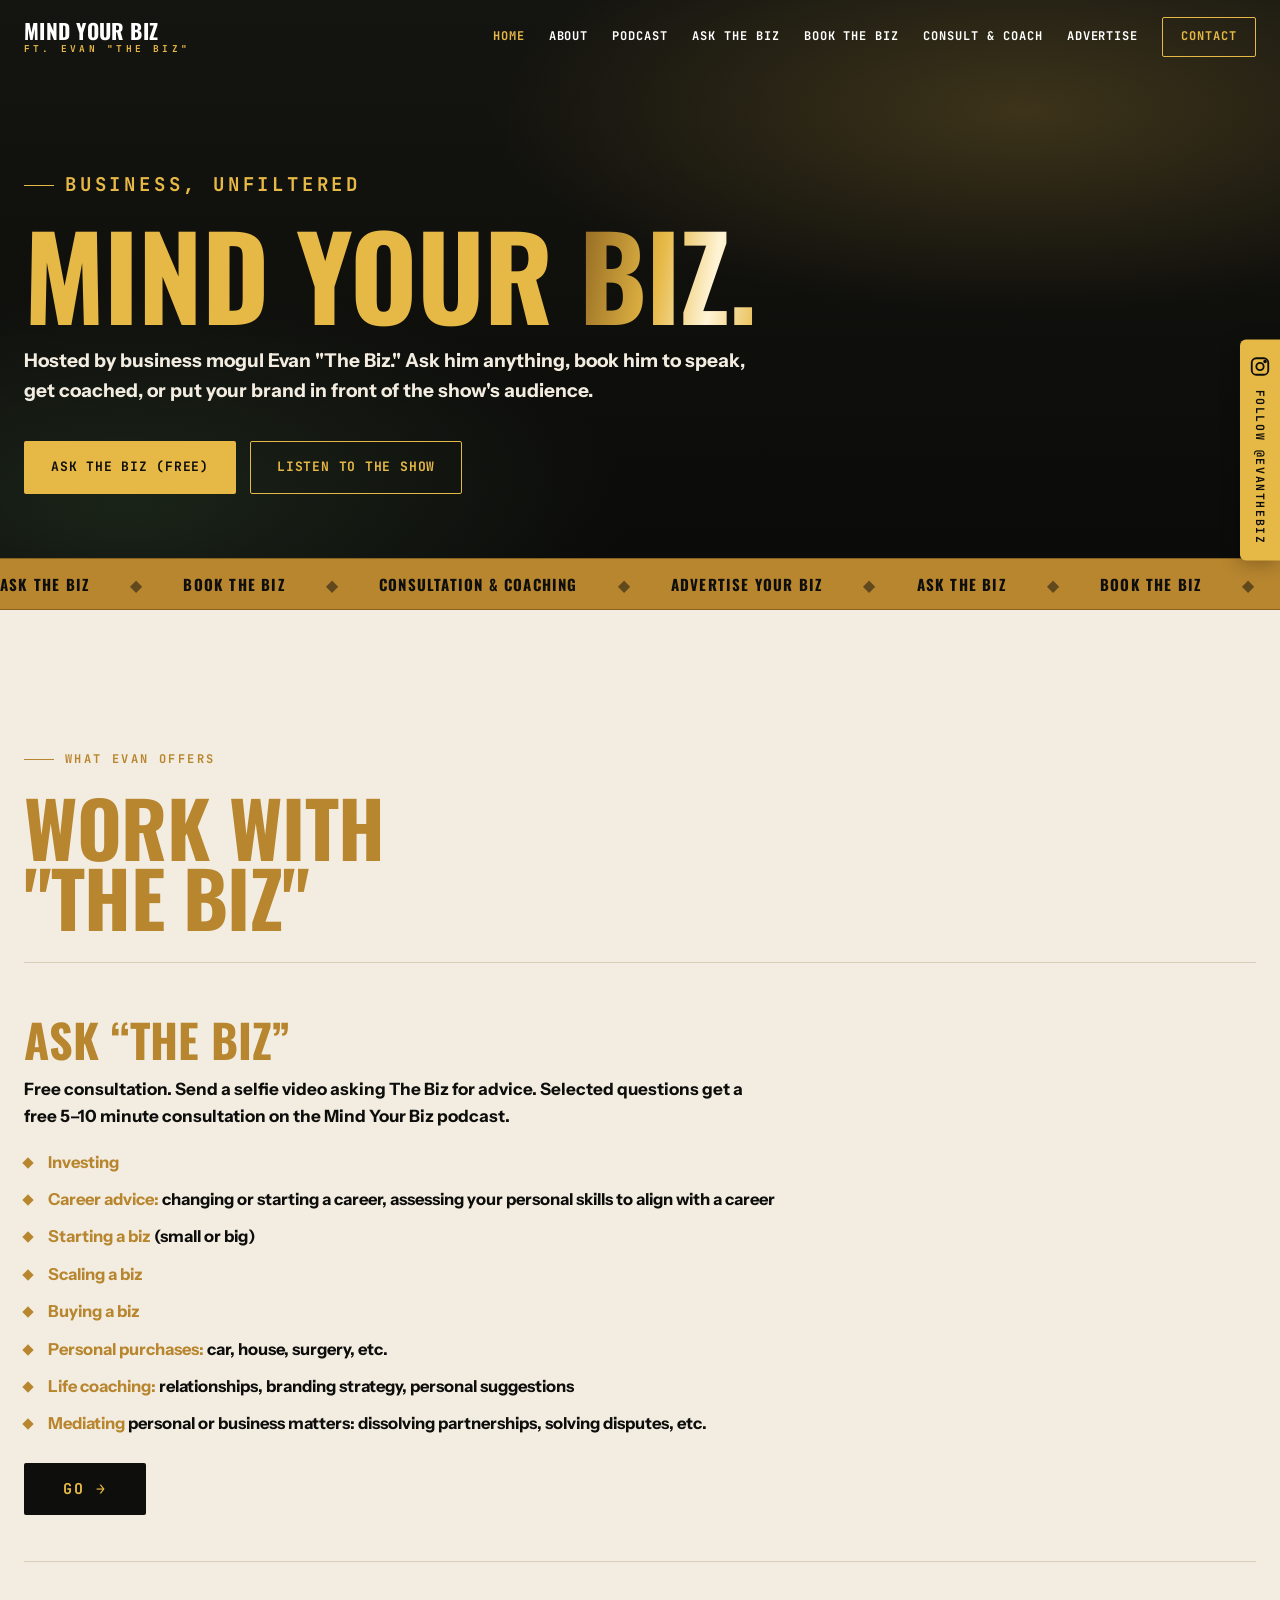
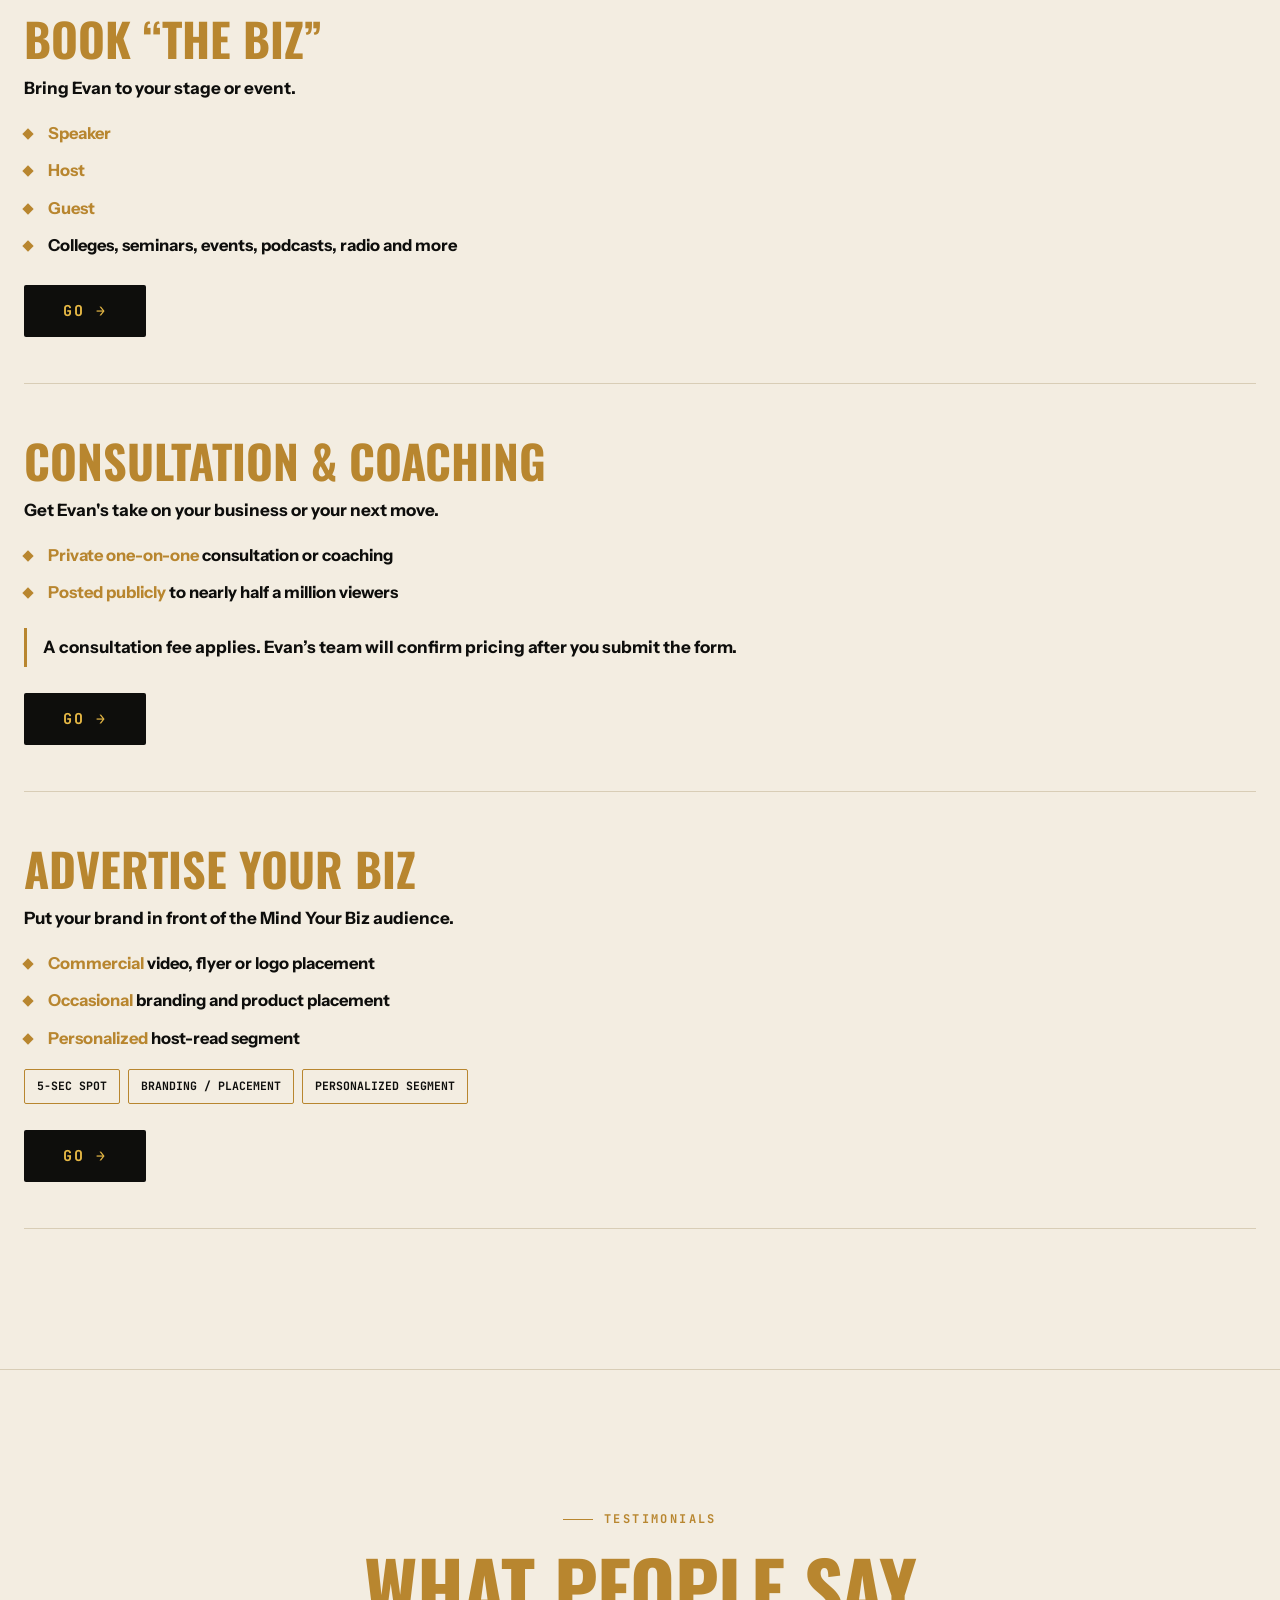
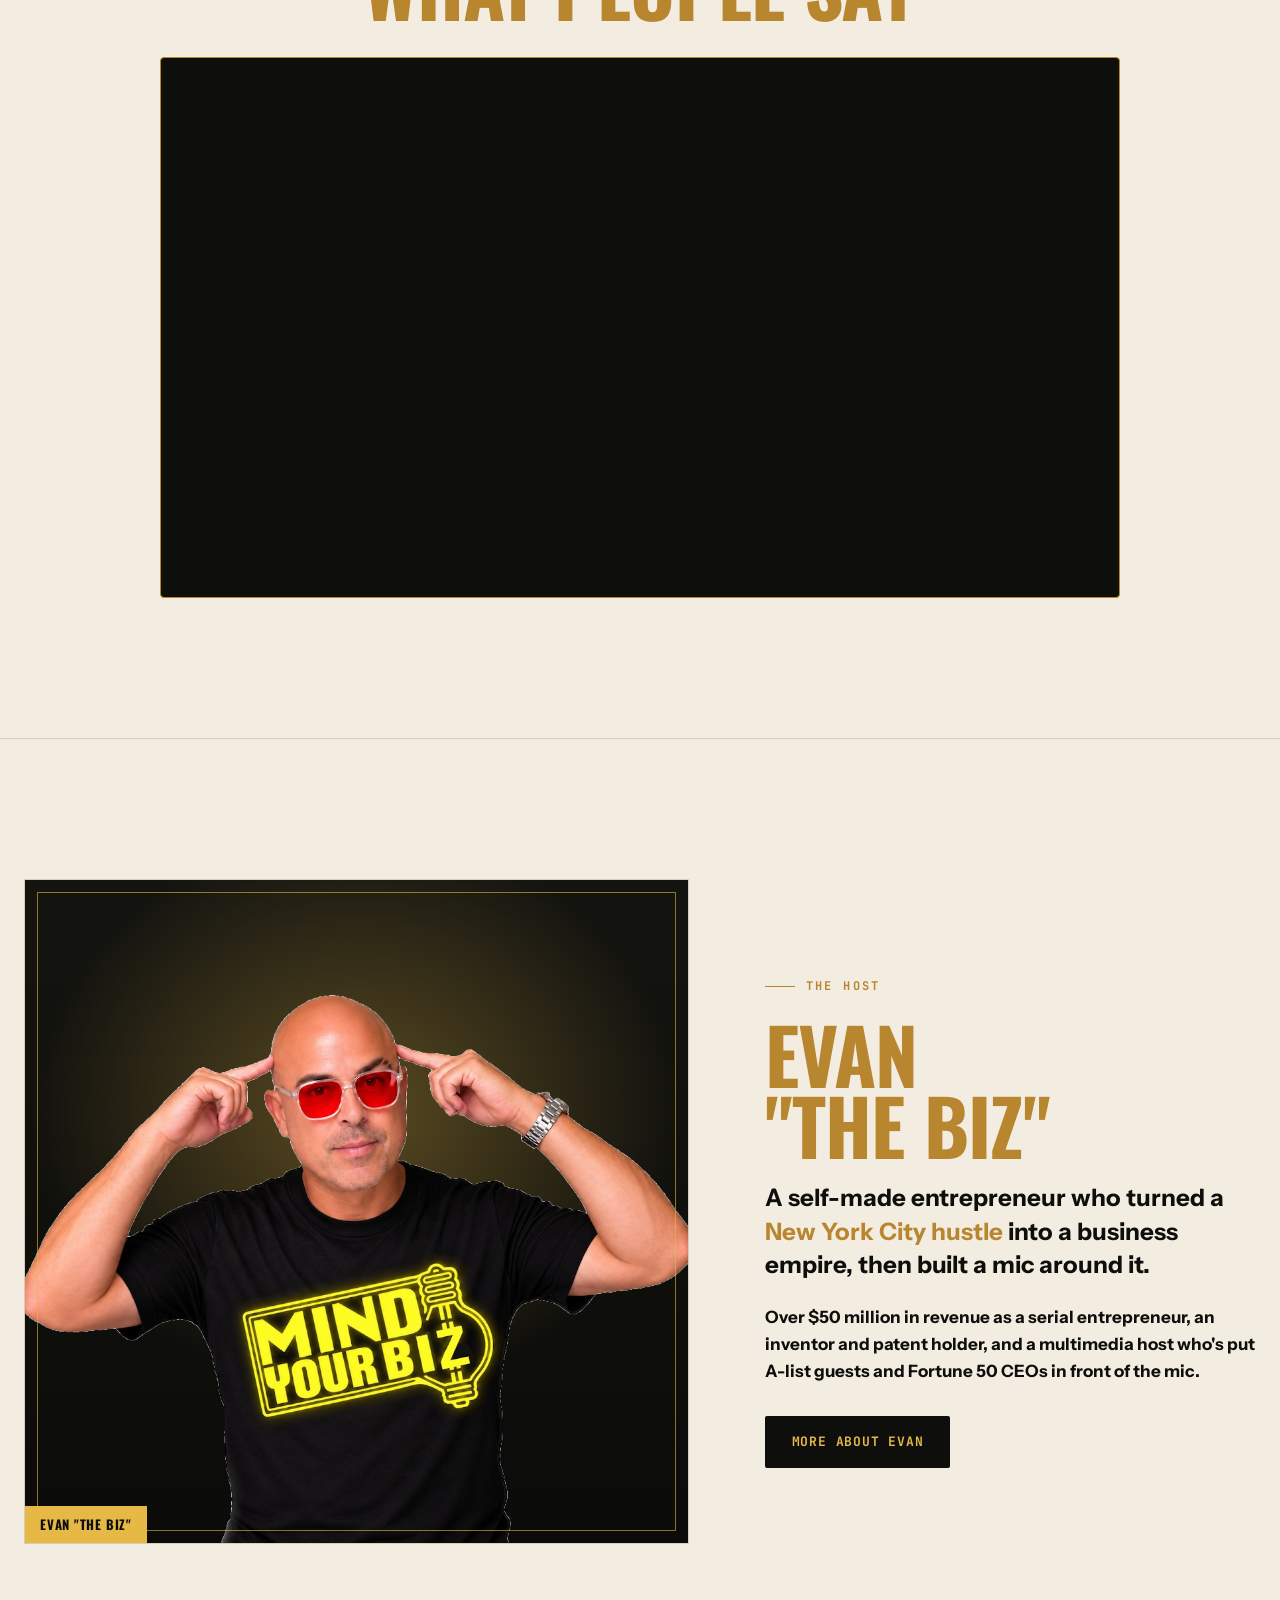
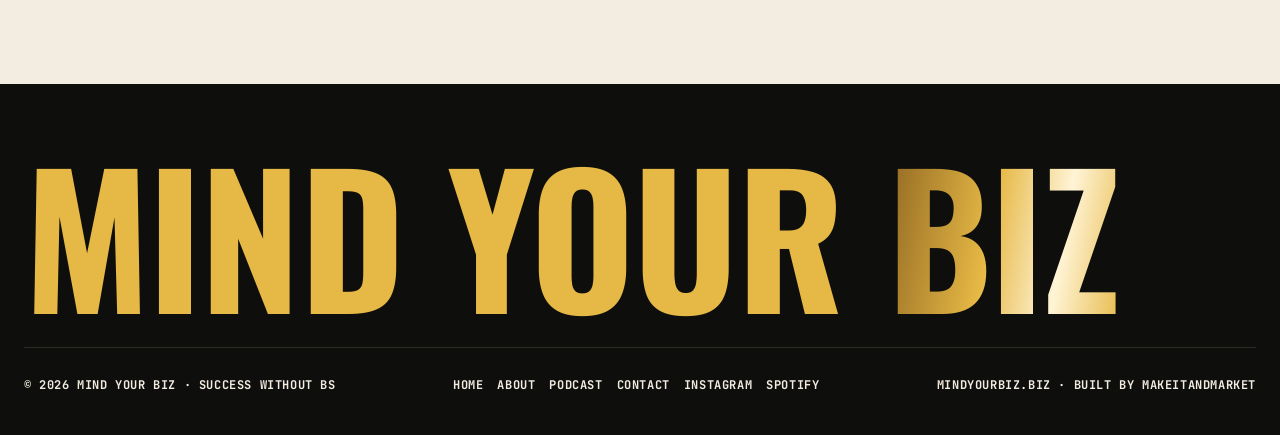
==== commit 45524ede: "new edits" ====
--- a/index.html
+++ b/index.html
@@ -69,36 +69,32 @@
       </div>
       <div class="offers">
         <div class="offer rise" id="ask">
-          <span class="onum">/01</span>
           <h3>Ask &ldquo;The Biz&rdquo;</h3>
           <p class="lede">Free consultation. Send a selfie video asking The Biz for advice. Selected questions get a free 5&ndash;10 minute consultation on the Mind Your Biz podcast.</p>
           <ul><li><b>Investing</b></li><li><b>Career advice:</b> changing or starting a career, assessing your personal skills to align with a career</li><li><b>Starting a biz</b> (small or big)</li><li><b>Scaling a biz</b></li><li><b>Buying a biz</b></li><li><b>Personal purchases:</b> car, house, surgery, etc.</li><li><b>Life coaching:</b> relationships, branding strategy, personal suggestions</li><li><b>Mediating</b> personal or business matters: dissolving partnerships, solving disputes, etc.</li></ul>
           
-          <div style="margin-top:26px"><a class="btn btn-dark" href="ask.html">Ask The Biz (Free) &rarr;</a></div>
+          <div style="margin-top:26px"><a class="btn btn-dark" href="ask.html">GO &rarr;</a></div>
         </div>
         <div class="offer rise" id="book">
-          <span class="onum">/02</span>
           <h3>Book &ldquo;The Biz&rdquo;</h3>
           <p class="lede">Bring Evan to your stage or event.</p>
           <ul><li><b>Speaker</b></li><li><b>Host</b></li><li><b>Guest</b></li><li>Colleges, seminars, events, podcasts, radio and more</li></ul>
           
-          <div style="margin-top:26px"><a class="btn btn-dark" href="book.html">Book The Biz &rarr;</a></div>
+          <div style="margin-top:26px"><a class="btn btn-dark" href="book.html">GO &rarr;</a></div>
         </div>
         <div class="offer rise" id="consultation">
-          <span class="onum">/03</span>
           <h3>Consultation &amp; Coaching</h3>
           <p class="lede">Get Evan's take on your business or your next move.</p>
           <ul><li><b>Private one-on-one</b> consultation or coaching</li><li><b>Posted publicly</b> to nearly half a million viewers</li></ul>
           <p class="fee-note"><b>A consultation fee applies.</b> Evan&rsquo;s team will confirm pricing after you submit the form.</p>
-          <div style="margin-top:26px"><a class="btn btn-dark" href="consultation.html">Request A Consultation &rarr;</a></div>
+          <div style="margin-top:26px"><a class="btn btn-dark" href="consultation.html">GO &rarr;</a></div>
         </div>
         <div class="offer rise" id="advertise">
-          <span class="onum">/04</span>
           <h3>Advertise Your Biz</h3>
           <p class="lede">Put your brand in front of the Mind Your Biz audience.</p>
           <ul><li><b>Commercial</b> video, flyer or logo placement</li><li><b>Occasional</b> branding and product placement</li><li><b>Personalized</b> host-read segment</li></ul>
           <div class="tiers"><span>5-sec spot</span><span>Branding / placement</span><span>Personalized segment</span></div>
-          <div style="margin-top:26px"><a class="btn btn-dark" href="advertise.html">Advertise With Us &rarr;</a></div>
+          <div style="margin-top:26px"><a class="btn btn-dark" href="advertise.html">GO &rarr;</a></div>
         </div>
       </div>
     </div>
@@ -110,7 +106,7 @@
       <h2 class="rise">What People Say</h2>
       <!-- Replace videos/testimonials.mp4 with the real file (and optionally add videos/testimonials-poster.jpg). -->
       <div class="vid-wrap rise">
-        <video class="auto" src="videos/testimonials.mp4" poster="videos/testimonials-poster.jpg" autoplay muted loop playsinline controls preload="auto"></video>
+        <video class="auto" src="videos/testimonials.mp4" data-drive="1WQkZzCFZoCiTwHnEvIuFPINypVhCBVNJ" autoplay muted loop playsinline controls preload="auto"></video>
         <button class="vid-btn" type="button">🔇 Tap for sound</button>
       </div>
     </div>
@@ -120,7 +116,7 @@
     <div class="wrap about">
       <figure class="portrait rise">
         <div class="frame"></div>
-        <img src="images/evan.png" alt="Evan &quot;The Biz&quot;" loading="lazy">
+        <img src="evan.png" alt="Evan &quot;The Biz&quot;" loading="lazy">
         <figcaption>Evan "The Biz"</figcaption>
       </figure>
       <div class="rise d1">
--- a/styles.css
+++ b/styles.css
@@ -210,3 +210,8 @@
 .offers .onum{font-family:'JetBrains Mono',monospace;font-size:13px;color:var(--gold)}
 .offers .offer h3{font-size:clamp(28px,3.6vw,46px);line-height:.98;color:var(--gold);margin-top:8px}
 .offers .lede{margin-top:14px;max-width:62ch;color:var(--ink)}
+
+/* GO buttons */
+.offers .btn-dark,.svc .go{font-size:15px;letter-spacing:.14em;padding:13px 38px}
+.svc .go{display:inline-block;align-self:flex-start;margin-top:auto;background:var(--ink);color:var(--gold-bright);border-radius:2px;padding:13px 38px;margin-top:22px}
+.svc:hover .go{background:var(--gold);color:var(--ink)}
